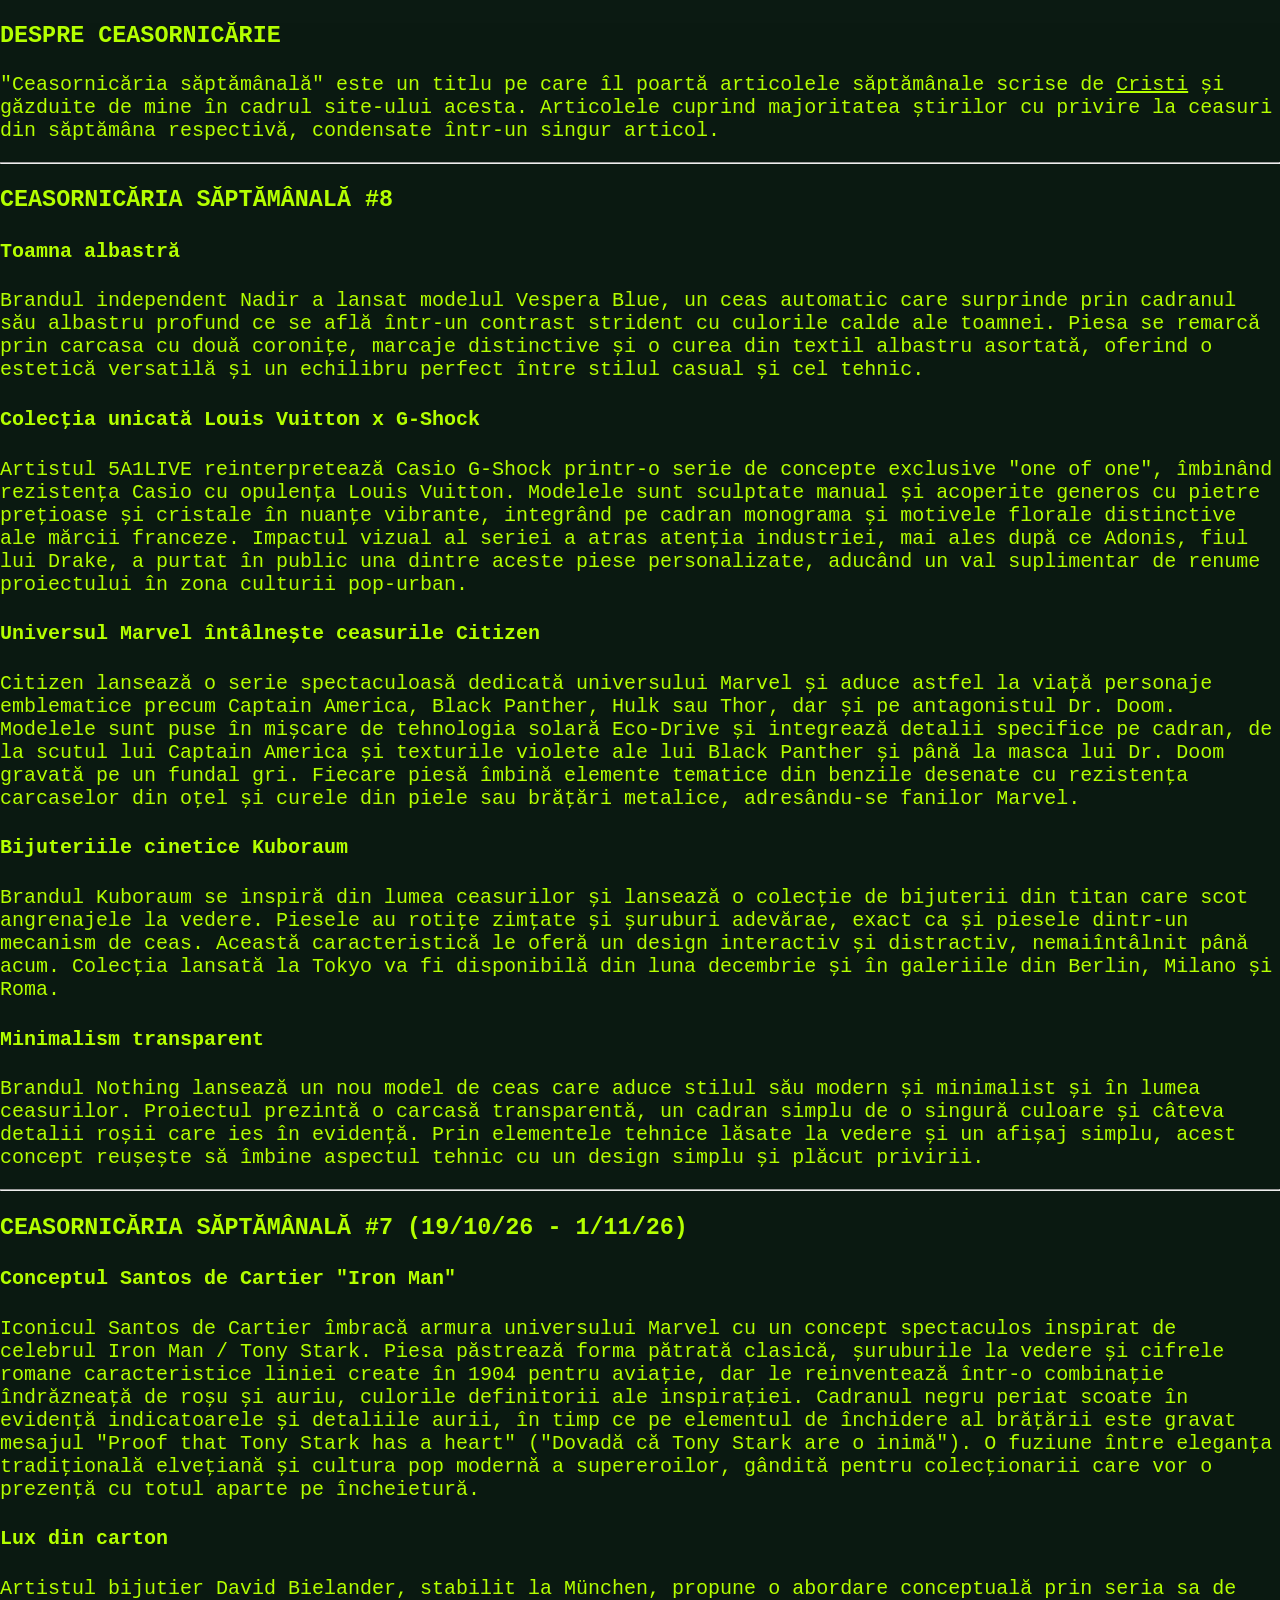
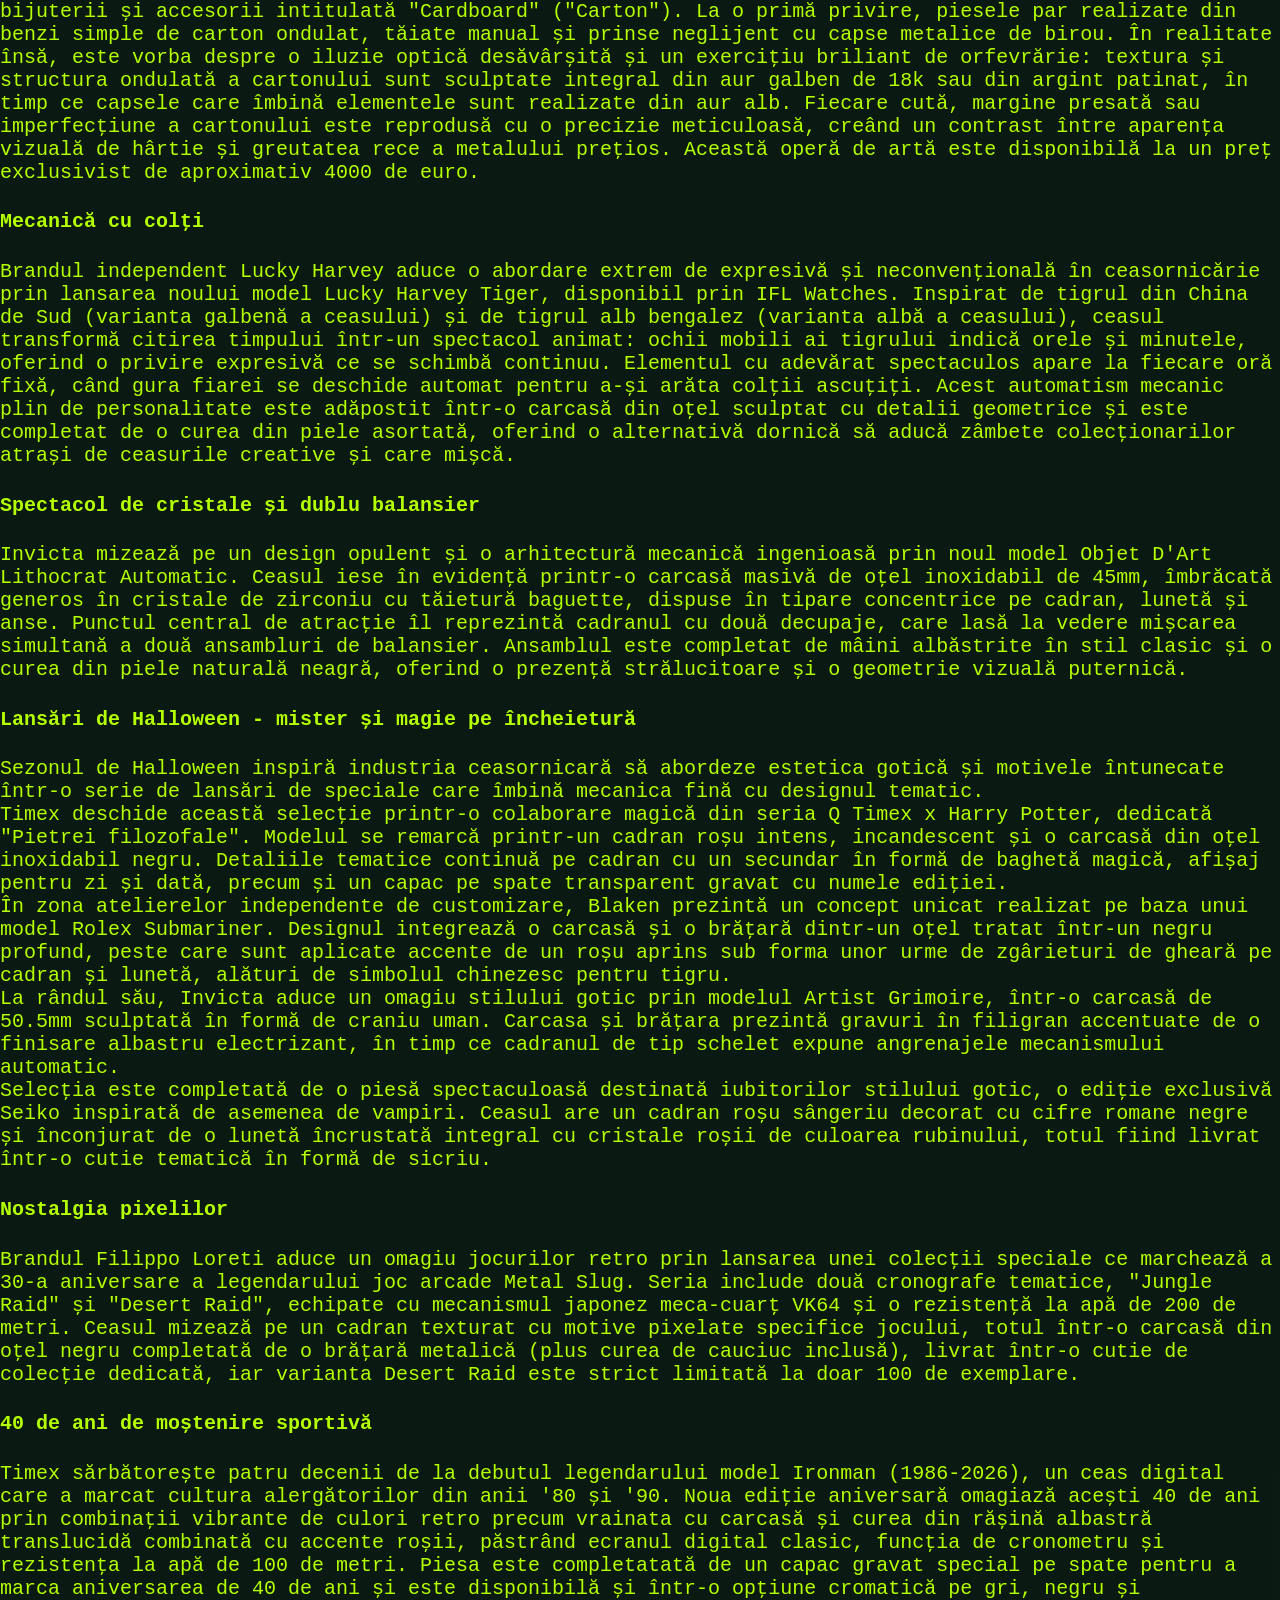
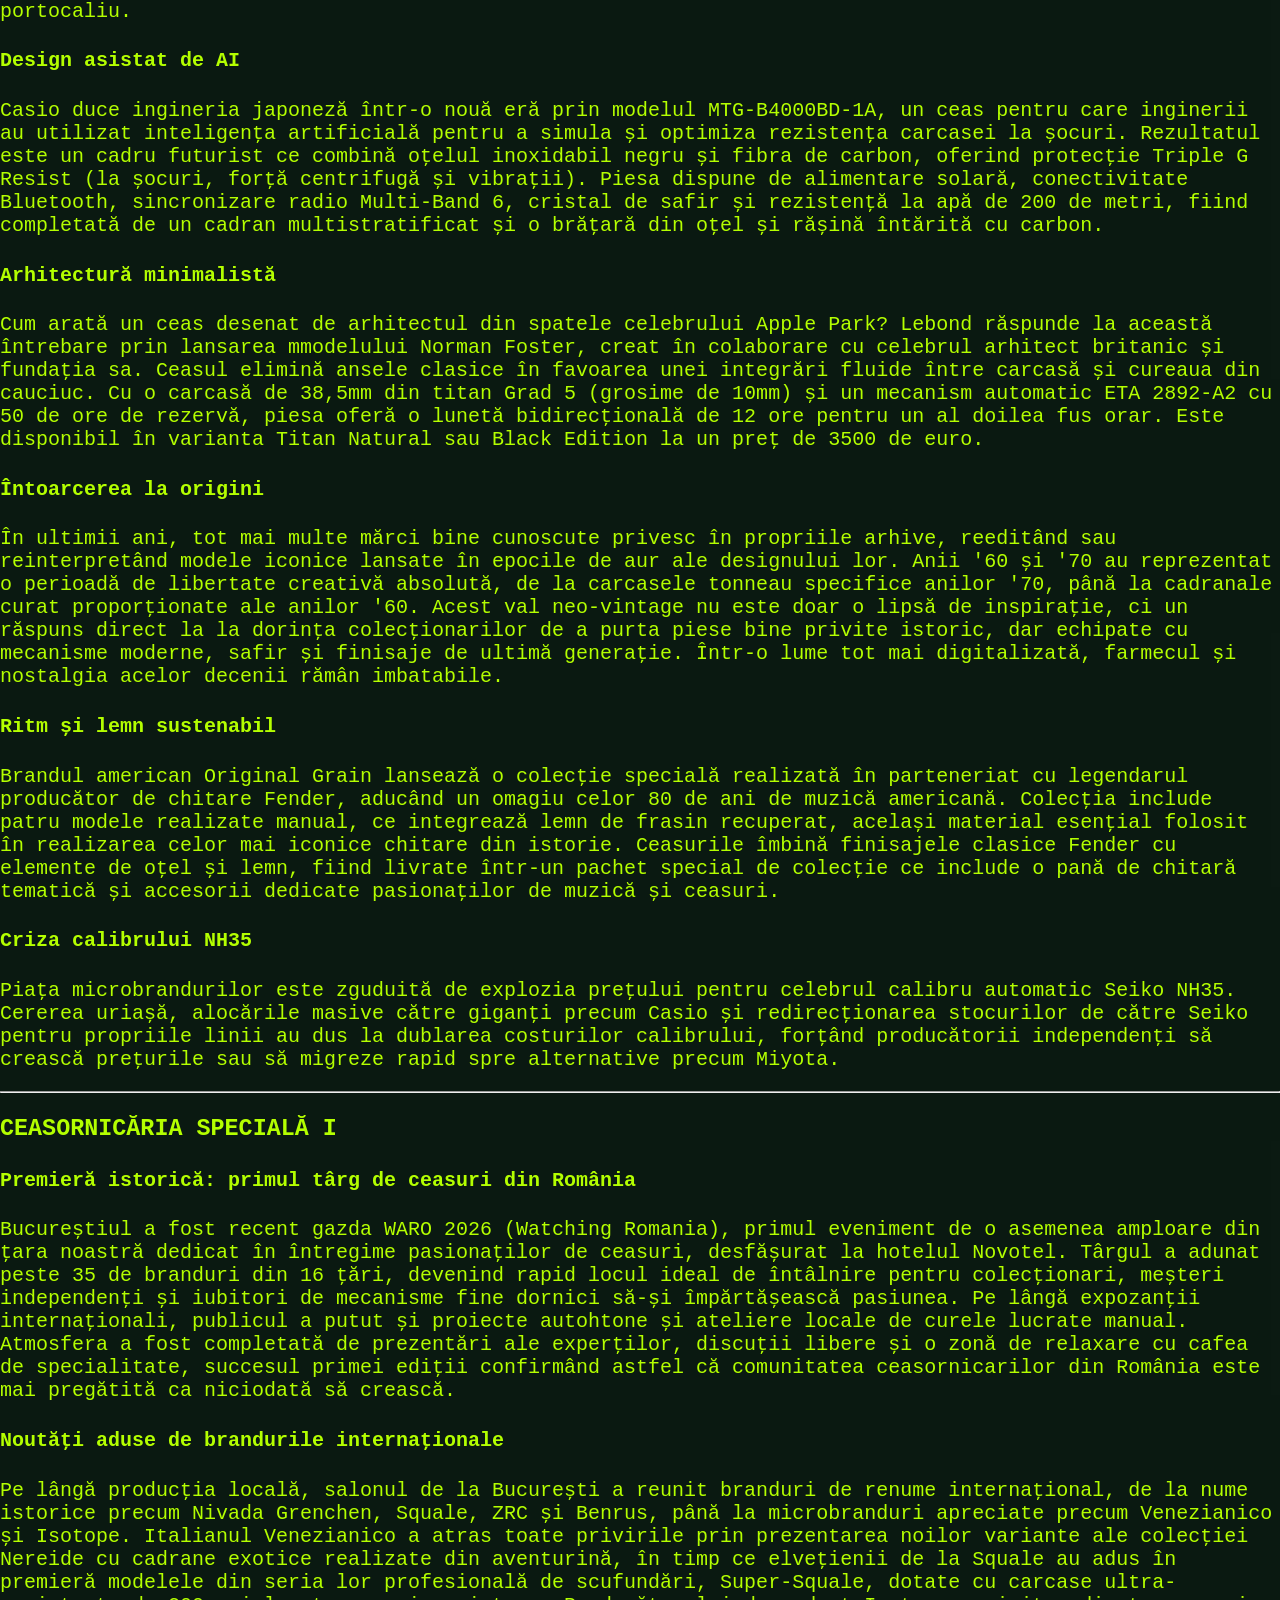
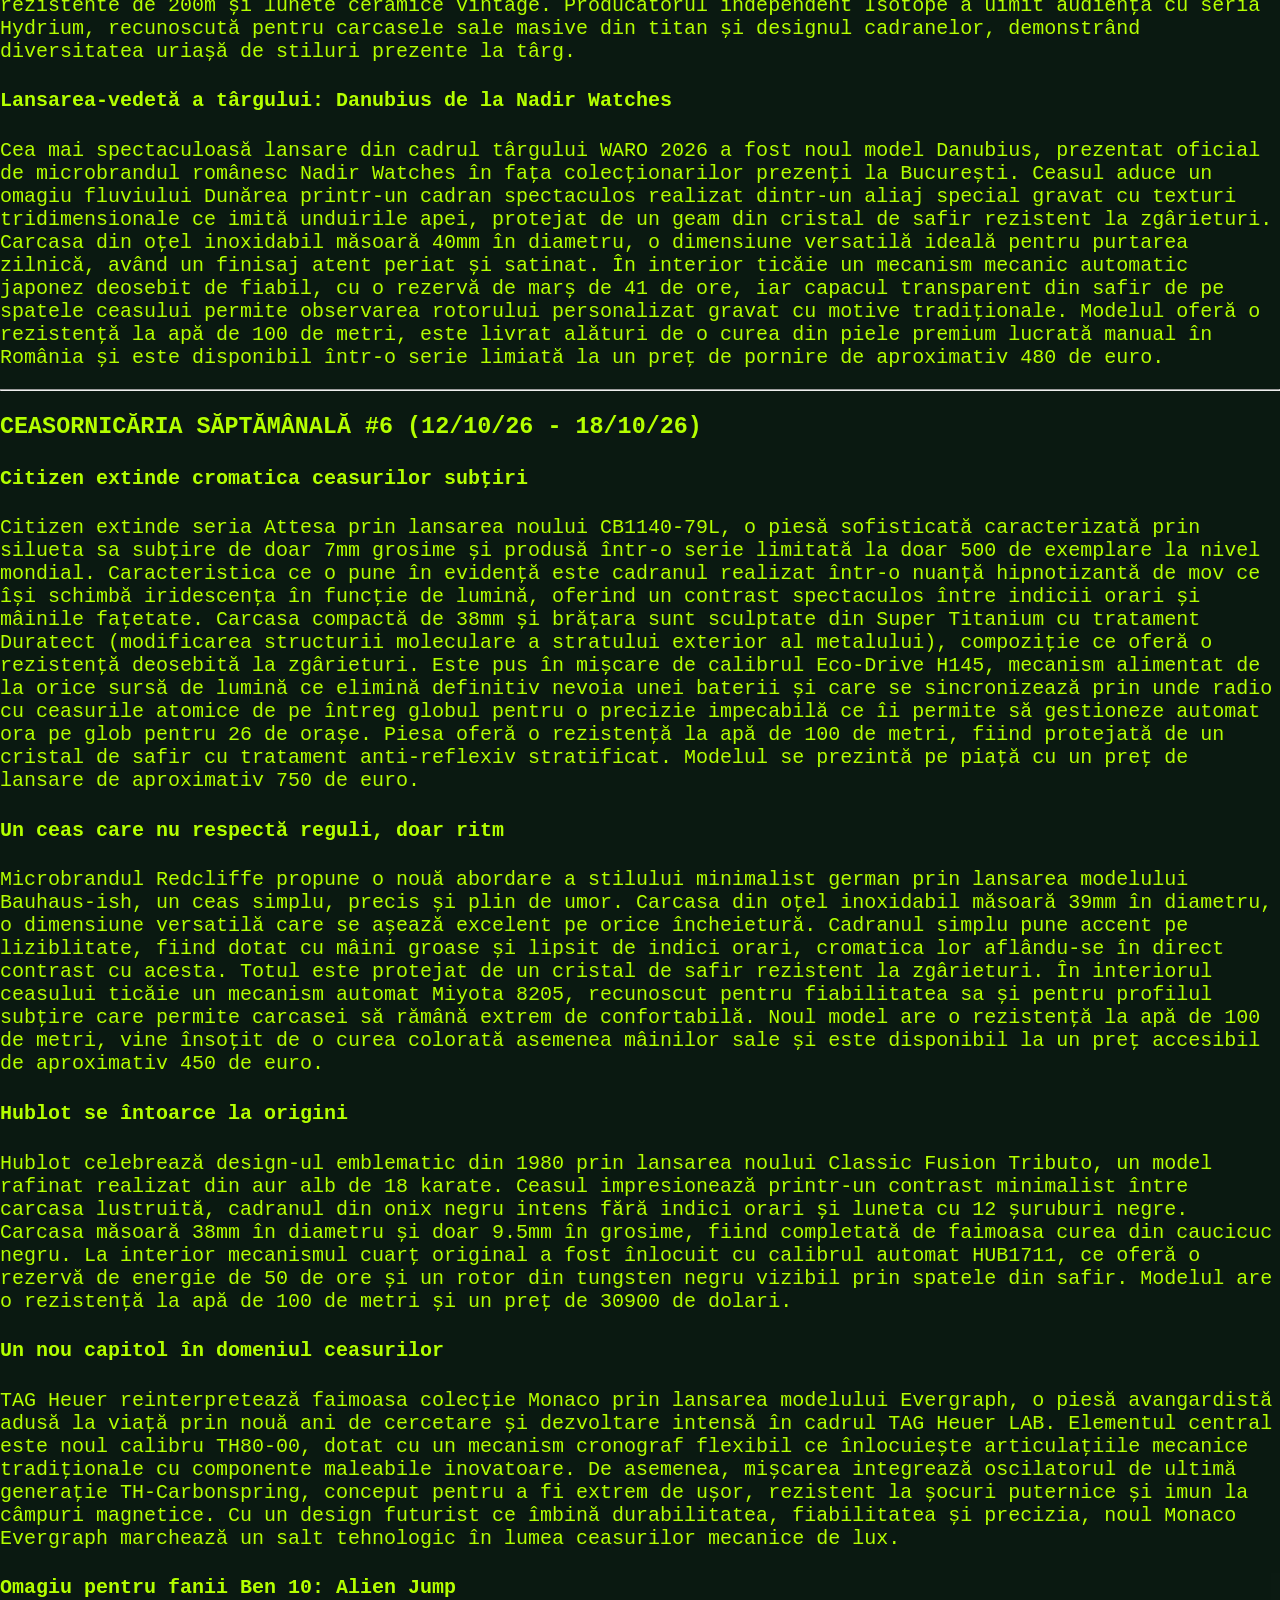
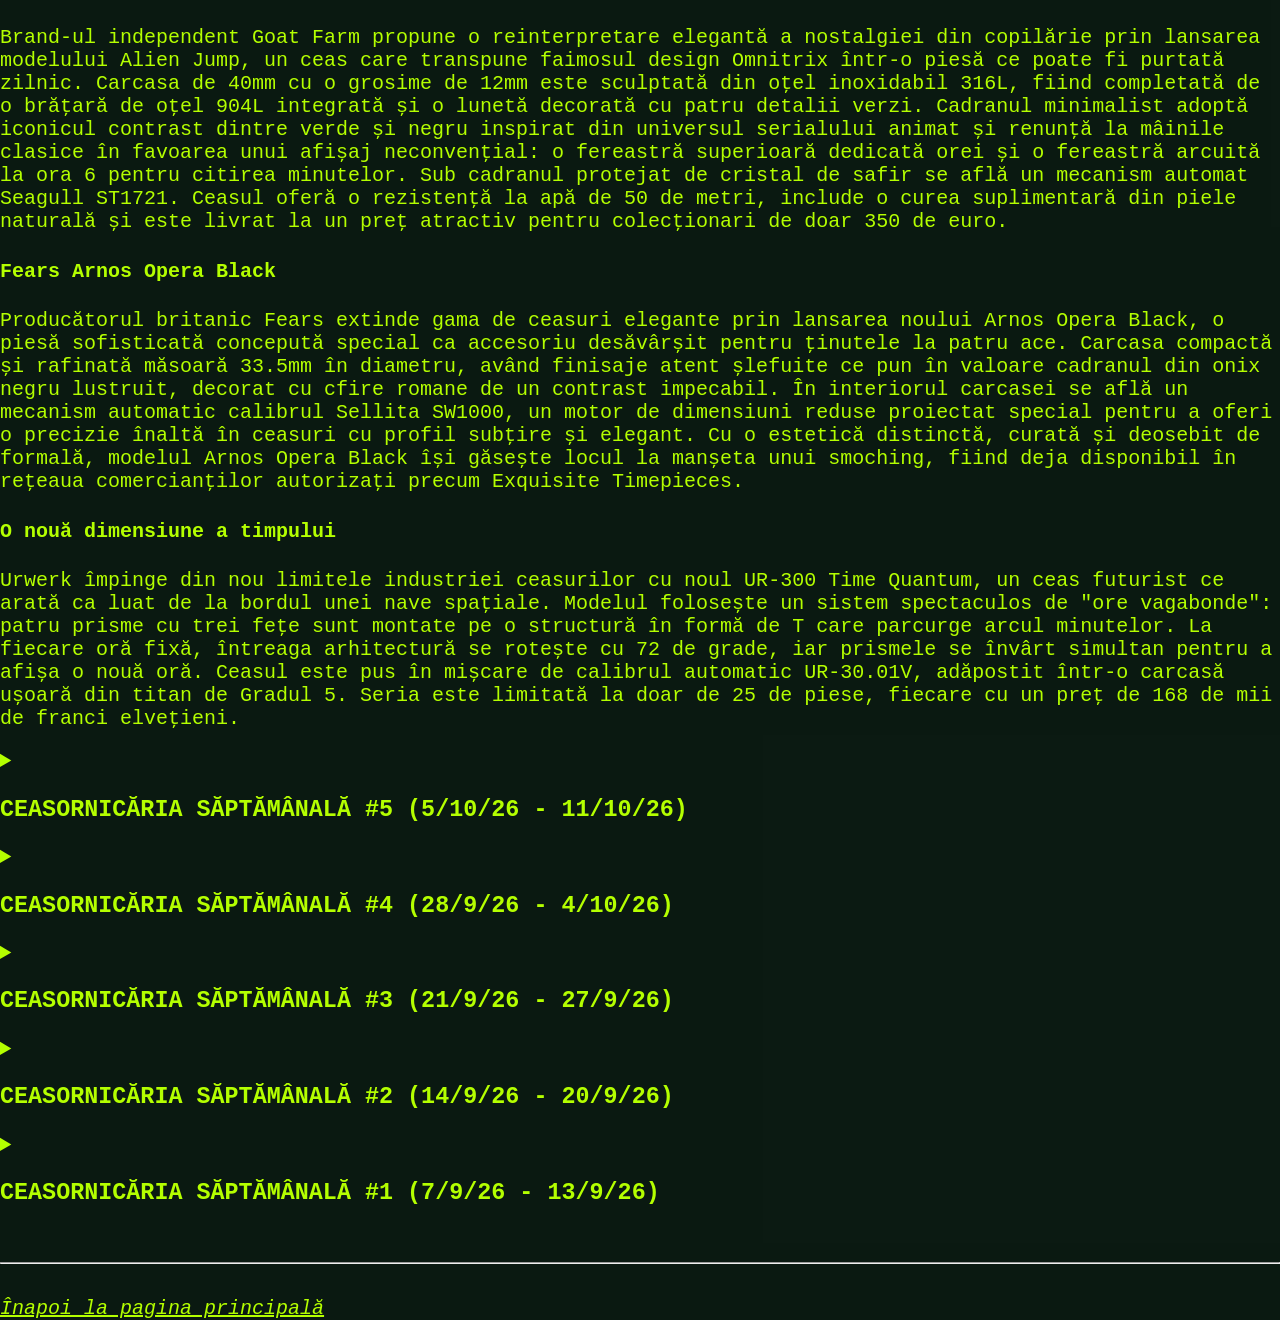
==== ceasornicarie.html @ 5df1ac9b "reorganizat structura în pagină a articolelor mai vechi" ====
<!DOCTYPE html>
<html>
    <head>
        <meta charset="UTF-8">
        <meta name="viewport" content="width=device-width, initial-scale=1.0">
        <link rel="stylesheet" href="stilistica.css">
        <title>Ceasornicăria</title>
    </head>
    <body>
        <canvas id="matrix-canvas" class="matrix-bg"></canvas>
        <main class="content">
        <h3>DESPRE CEASORNICĂRIE</h3>
        <p>
            "Ceasornicăria săptămânală" este un titlu pe care îl poartă articolele
            săptămânale scrise de <a href="https://www.instagram.com/crsxn._/">Cristi</a> 
            și găzduite de mine în cadrul site-ului acesta. Articolele cuprind majoritatea 
            știrilor cu privire la ceasuri din săptămâna respectivă, condensate într-un singur
            articol.
        </p>
        <hr>
        <h3>CEASORNICĂRIA SĂPTĂMÂNALĂ #8</h3>
        <h4>Toamna albastră</h4>
        <p>
            Brandul independent Nadir a lansat modelul Vespera Blue, un ceas automatic care surprinde prin cadranul său albastru profund ce se află într-un contrast strident cu culorile calde ale toamnei. Piesa 
            se remarcă prin carcasa cu două coronițe, marcaje distinctive și o curea din textil albastru asortată, oferind o estetică versatilă și un echilibru perfect între stilul casual și cel tehnic.
        </p>
        <h4>Colecția unicată Louis Vuitton x G-Shock</h4>
        <p>
            Artistul 5A1LIVE reinterpretează Casio G-Shock printr-o serie de concepte exclusive "one of one", îmbinând rezistența Casio cu opulența Louis Vuitton. Modelele sunt sculptate manual și acoperite generos 
            cu pietre prețioase și cristale în nuanțe vibrante, integrând pe cadran monograma și motivele florale distinctive ale mărcii franceze. Impactul vizual al seriei a atras atenția industriei, mai ales după 
            ce Adonis, fiul lui Drake, a purtat în public una dintre aceste piese personalizate, aducând un val suplimentar de renume proiectului în zona culturii pop-urban. 
        </p>
        <h4>Universul Marvel întâlnește ceasurile Citizen</h4>
        <p>
            Citizen lansează o serie spectaculoasă dedicată universului Marvel și aduce astfel la viață personaje emblematice precum Captain America, Black Panther, Hulk sau Thor, dar și pe antagonistul Dr. Doom. 
            Modelele sunt puse în mișcare de tehnologia solară Eco-Drive și integrează detalii specifice pe cadran, de la scutul lui Captain America și texturile violete ale lui Black Panther și până la masca lui 
            Dr. Doom gravată pe un fundal gri. Fiecare piesă îmbină elemente tematice din benzile desenate cu rezistența carcaselor din oțel și curele din piele sau brățări metalice, adresându-se fanilor Marvel.
        </p>
        <h4>Bijuteriile cinetice Kuboraum</h4>
        <p>
            Brandul Kuboraum se inspiră din lumea ceasurilor și lansează o colecție de bijuterii din titan care scot angrenajele la vedere. Piesele au rotițe zimțate și șuruburi adevărae, exact ca și piesele dintr-un 
            mecanism de ceas. Această caracteristică le oferă un design interactiv și distractiv, nemaiîntâlnit până acum. Colecția lansată la Tokyo va fi disponibilă din luna decembrie și în galeriile din Berlin, Milano 
            și Roma.
        </p>
        <h4>Minimalism transparent</h4>
        <p>
            Brandul Nothing lansează un nou model de ceas care aduce stilul său modern și minimalist și în lumea ceasurilor. Proiectul prezintă o carcasă transparentă, un cadran simplu de o singură culoare și câteva detalii 
            roșii care ies în evidență. Prin elementele tehnice lăsate la vedere și un afișaj simplu, acest concept reușește să îmbine aspectul tehnic cu un design simplu și plăcut privirii.
        </p>
        <hr>
        <h3>CEASORNICĂRIA SĂPTĂMÂNALĂ #7 (19/10/26 - 1/11/26)</h3>
        <h4>Conceptul Santos de Cartier "Iron Man"</h4>
        <p>
            Iconicul Santos de Cartier îmbracă armura universului Marvel cu un concept spectaculos inspirat de celebrul Iron Man / Tony Stark. Piesa păstrează forma pătrată clasică, șuruburile la vedere 
            și cifrele romane caracteristice liniei create în 1904 pentru aviație, dar le reinventează într-o combinație îndrăzneață de roșu și auriu, culorile definitorii ale inspirației. Cadranul negru 
            periat scoate în evidență indicatoarele și detaliile aurii, în timp ce pe elementul de închidere al brățării este gravat mesajul "Proof that Tony Stark has a heart" ("Dovadă că Tony Stark are o inimă"). O fuziune între eleganța 
            tradițională elvețiană și cultura pop modernă a supereroilor, gândită pentru colecționarii care vor o prezență cu totul aparte pe încheietură.
        </p>
        <h4>Lux din carton</h4>
        <p>
            Artistul bijutier David Bielander, stabilit la München, propune o abordare conceptuală prin seria sa de bijuterii și accesorii intitulată "Cardboard" ("Carton"). La o primă privire, piesele par realizate 
            din benzi simple de carton ondulat, tăiate manual și prinse neglijent cu capse metalice de birou. În realitate însă, este vorba despre o iluzie optică desăvârșită și un exercițiu briliant de orfevrărie: 
            textura și structura ondulată a cartonului sunt sculptate integral din aur galben de 18k sau din argint patinat, în timp ce capsele care îmbină elementele sunt realizate din aur alb. Fiecare cută, margine 
            presată sau imperfecțiune a cartonului este reprodusă cu o precizie meticuloasă, creând un contrast între aparența vizuală de hârtie și greutatea rece a metalului prețios. Această operă de artă este 
            disponibilă la un preț exclusivist de aproximativ 4000 de euro.
        </p>
        <h4>Mecanică cu colți</h4>
        <p>
            Brandul independent Lucky Harvey aduce o abordare extrem de expresivă și neconvențională în ceasornicărie prin lansarea noului model Lucky Harvey Tiger, disponibil prin IFL Watches. Inspirat de tigrul din China 
            de Sud (varianta galbenă a ceasului) și de tigrul alb bengalez (varianta albă a ceasului), ceasul transformă citirea timpului într-un spectacol animat: ochii mobili ai tigrului indică orele și minutele, oferind o 
            privire expresivă ce se schimbă continuu. Elementul cu adevărat spectaculos apare la fiecare oră fixă, când gura fiarei se deschide automat pentru a-și arăta colții ascuțiți. Acest automatism mecanic plin de 
            personalitate este adăpostit într-o carcasă din oțel sculptat cu detalii geometrice și este completat de o curea din piele asortată, oferind o alternativă dornică să aducă zâmbete colecționarilor atrași de 
            ceasurile creative și care mișcă.
        </p>
        <h4>Spectacol de cristale și dublu balansier</h4>
        <p>
            Invicta mizează pe un design opulent și o arhitectură mecanică ingenioasă prin noul model Objet D'Art Lithocrat Automatic. Ceasul iese în evidență printr-o carcasă masivă de oțel inoxidabil de 45mm, îmbrăcată 
            generos în cristale de zirconiu cu tăietură baguette, dispuse în tipare concentrice pe cadran, lunetă și anse. Punctul central de atracție îl reprezintă cadranul cu două decupaje, care lasă la vedere mișcarea 
            simultană a două ansambluri de balansier. Ansamblul este completat de mâini albăstrite în stil clasic și o curea din piele naturală neagră, oferind o prezență strălucitoare și o geometrie vizuală puternică. 
        </p>
        <h4>Lansări de Halloween - mister și magie pe încheietură</h4>
        <p>
            Sezonul de  Halloween inspiră industria ceasornicară să abordeze estetica gotică și motivele întunecate într-o serie de lansări de speciale care îmbină mecanica fină cu designul tematic. <br> Timex 
            deschide această selecție printr-o colaborare magică din seria Q Timex x Harry Potter, dedicată "Pietrei filozofale". Modelul se remarcă printr-un cadran roșu intens, incandescent și o carcasă din oțel 
            inoxidabil negru. Detaliile tematice continuă pe cadran cu un secundar în formă de baghetă magică, afișaj pentru zi și dată, precum și un capac pe spate transparent gravat cu numele ediției. <br> În zona 
            atelierelor independente de customizare, Blaken prezintă un concept unicat realizat pe baza unui model Rolex Submariner. Designul integrează o carcasă și o brățară dintr-un oțel tratat într-un negru profund, 
            peste care sunt aplicate accente de un roșu aprins sub forma unor urme de zgârieturi de gheară pe cadran și lunetă, alături de simbolul chinezesc pentru tigru. <br> La rândul său, Invicta aduce un omagiu 
            stilului gotic prin modelul Artist Grimoire, într-o carcasă de 50.5mm sculptată în formă de craniu uman. Carcasa și brățara prezintă gravuri în filigran accentuate de o finisare albastru electrizant, în 
            timp ce cadranul de tip schelet expune angrenajele mecanismului automatic. <br> Selecția este completată de o piesă spectaculoasă destinată iubitorilor stilului gotic, o ediție exclusivă Seiko inspirată de 
            asemenea de vampiri. Ceasul are un cadran roșu sângeriu decorat cu cifre romane negre și înconjurat de o lunetă încrustată integral cu cristale roșii de culoarea rubinului, totul fiind livrat într-o cutie 
            tematică în formă de sicriu.
        </p>
        <h4>Nostalgia pixelilor</h4>
        <p>
            Brandul Filippo Loreti aduce un omagiu jocurilor retro prin lansarea unei colecții speciale ce marchează a 30-a aniversare a legendarului joc arcade Metal Slug. Seria include două cronografe tematice, "Jungle 
            Raid" și "Desert Raid", echipate cu mecanismul japonez meca-cuarț VK64 și o rezistență la apă de 200 de metri. Ceasul mizează pe un cadran texturat cu motive pixelate specifice jocului, totul într-o carcasă din 
            oțel negru completată de o brățară metalică (plus curea de cauciuc inclusă), livrat într-o cutie de colecție dedicată, iar varianta Desert Raid este strict limitată la doar 100 de exemplare.
        </p>
        <h4>40 de ani de moștenire sportivă</h4>
        <p>
            Timex sărbătorește patru decenii de la debutul legendarului model Ironman (1986-2026), un ceas digital care a marcat cultura alergătorilor din anii '80 și '90. Noua ediție aniversară omagiază acești 40 de ani prin 
            combinații vibrante de culori retro precum vrainata cu carcasă și curea din rășină albastră translucidă combinată cu accente roșii, păstrând ecranul digital clasic, funcția de cronometru și rezistența la apă de 100 
            de metri. Piesa este completatată de un capac gravat special pe spate pentru a marca aniversarea de 40 de ani și este disponibilă și într-o opțiune cromatică pe gri, negru și portocaliu.
        </p>
        <h4>Design asistat de AI</h4>
        <p>
            Casio duce ingineria japoneză într-o nouă eră prin modelul MTG-B4000BD-1A, un ceas pentru care inginerii au utilizat inteligența artificială pentru a simula și optimiza rezistența carcasei la șocuri. Rezultatul este 
            un cadru futurist ce combină oțelul inoxidabil negru și fibra de carbon, oferind protecție Triple G Resist (la șocuri, forță centrifugă și vibrații). Piesa dispune de alimentare solară, conectivitate Bluetooth, 
            sincronizare radio Multi-Band 6, cristal de safir și rezistență la apă de 200 de metri, fiind completată de un cadran multistratificat și o brățară din oțel și rășină întărită cu carbon.
        </p>
        <h4>Arhitectură minimalistă</h4>
        <p>
            Cum arată un ceas desenat de arhitectul din spatele celebrului Apple Park? Lebond răspunde la această întrebare prin lansarea mmodelului Norman Foster, creat în colaborare cu celebrul arhitect britanic și fundația sa. 
            Ceasul elimină ansele clasice în favoarea unei integrări fluide între carcasă și cureaua din cauciuc. Cu o carcasă de 38,5mm din titan Grad 5 (grosime de 10mm) și un mecanism automatic ETA 2892-A2 cu 50 de ore de 
            rezervă, piesa oferă o lunetă bidirecțională de 12 ore pentru un al doilea fus orar. Este disponibil în varianta Titan Natural sau Black Edition la un preț de 3500 de euro.
        </p>
        <h4>Întoarcerea la origini</h4>
        <p>
            În ultimii ani, tot mai multe mărci bine cunoscute privesc în propriile arhive, reeditând sau reinterpretând modele iconice lansate în epocile de aur ale designului lor. Anii '60 și '70 au reprezentat o perioadă de 
            libertate creativă absolută, de la carcasele tonneau specifice anilor '70, până la cadranale curat proporționate ale anilor '60. Acest val neo-vintage nu este doar o lipsă de inspirație, ci un răspuns direct la 
            la dorința colecționarilor de a purta piese bine privite istoric, dar echipate cu mecanisme moderne, safir și finisaje de ultimă generație. Într-o lume tot mai digitalizată, farmecul și nostalgia acelor decenii 
            rămân imbatabile.
        </p>
        <h4>Ritm și lemn sustenabil</h4>
        <p>
            Brandul american Original Grain lansează o colecție specială realizată în parteneriat cu legendarul producător de chitare Fender, aducând un omagiu celor 80 de ani de muzică americană. Colecția include patru modele 
            realizate manual, ce integrează lemn de frasin recuperat, același material esențial folosit în realizarea celor mai iconice chitare din istorie. Ceasurile îmbină finisajele clasice Fender cu elemente de oțel și lemn, 
            fiind livrate într-un pachet special de colecție ce include o pană de chitară tematică și accesorii dedicate pasionaților de muzică și ceasuri.
        </p>
        <h4>Criza calibrului NH35</h4>
        <p>
            Piața microbrandurilor este zguduită de explozia prețului pentru celebrul calibru automatic Seiko NH35. Cererea uriașă, alocările masive către giganți precum Casio și redirecționarea stocurilor de către Seiko pentru 
            propriile linii au dus la dublarea costurilor calibrului, forțând producătorii independenți să crească prețurile sau să migreze rapid spre alternative precum Miyota.
        </p>
        <hr>
        <h3>CEASORNICĂRIA SPECIALĂ I</h3>
        <h4>Premieră istorică: primul târg de ceasuri din România</h4>
        <p>
            Bucureștiul a fost recent gazda WARO 2026 (Watching Romania), primul eveniment de o asemenea amploare din țara noastră dedicat în întregime pasionaților de ceasuri, desfășurat la 
            hotelul Novotel. Târgul a adunat peste 35 de branduri din 16 țări, devenind rapid locul ideal de întâlnire pentru colecționari, meșteri independenți și iubitori de mecanisme fine 
            dornici să-și împărtășească pasiunea. Pe lângă expozanții internaționali, publicul a putut și proiecte autohtone și ateliere locale de curele lucrate manual. Atmosfera a fost completată 
            de prezentări ale experților, discuții libere și o zonă de relaxare cu cafea de specialitate, succesul primei ediții confirmând astfel că comunitatea ceasornicarilor din România este 
            mai pregătită ca niciodată să crească.
        </p>
        <h4>Noutăți aduse de brandurile internaționale</h4>
        <p>
            Pe lângă producția locală, salonul de la București a reunit branduri de renume internațional, de la nume istorice precum Nivada Grenchen, Squale, ZRC și Benrus, până la microbranduri 
            apreciate precum Venezianico și Isotope. Italianul Venezianico a atras toate privirile prin prezentarea noilor variante ale colecției Nereide cu cadrane exotice realizate din aventurină, 
            în timp ce elvețienii de la Squale au adus în premieră modelele din seria lor profesională de scufundări, Super-Squale, dotate cu carcase ultra-rezistente de 200m și lunete ceramice vintage. 
            Producătorul independent Isotope a uimit audiența cu seria Hydrium, recunoscută pentru carcasele sale masive din titan și designul cadranelor, demonstrând diversitatea uriașă de stiluri 
            prezente la târg.
        </p>
        <h4>Lansarea-vedetă a târgului: Danubius de la Nadir Watches</h4>
        <p>
            Cea mai spectaculoasă lansare din cadrul târgului WARO 2026 a fost noul model Danubius, prezentat oficial de microbrandul românesc Nadir Watches în fața colecționarilor prezenți la București. 
            Ceasul aduce un omagiu fluviului Dunărea printr-un cadran spectaculos realizat dintr-un aliaj special gravat cu texturi tridimensionale ce imită unduirile apei, protejat de un geam din cristal 
            de safir rezistent la zgârieturi. Carcasa din oțel inoxidabil măsoară 40mm în diametru, o dimensiune versatilă ideală pentru purtarea zilnică, având un finisaj atent periat și satinat. În interior 
            ticăie un mecanism mecanic automatic japonez deosebit de fiabil, cu o rezervă de marș de 41 de ore, iar capacul transparent din safir de pe spatele ceasului permite observarea rotorului personalizat 
            gravat cu motive tradiționale. Modelul oferă o rezistență la apă de 100 de metri, este livrat alături de o curea din piele premium lucrată manual în România și este disponibil într-o serie limiată 
            la un preț de pornire de aproximativ 480 de euro.
        </p>
        <hr>
        <h3>CEASORNICĂRIA SĂPTĂMÂNALĂ #6 (12/10/26 - 18/10/26)</h3>
        <h4>Citizen extinde cromatica ceasurilor subțiri</h4>
        <p>
            Citizen extinde seria Attesa prin lansarea noului CB1140-79L, o piesă sofisticată caracterizată prin silueta sa subțire de doar 7mm grosime și produsă 
            într-o serie limitată la doar 500 de exemplare la nivel mondial. Caracteristica ce o pune în evidență este cadranul realizat într-o nuanță hipnotizantă de mov 
            ce își schimbă iridescența în funcție de lumină, oferind un contrast spectaculos între indicii orari și mâinile fațetate. Carcasa compactă de 38mm și brățara 
            sunt sculptate din Super Titanium cu tratament Duratect (modificarea structurii moleculare a stratului exterior al metalului), compoziție ce oferă o rezistență 
            deosebită la zgârieturi. Este pus în mișcare de calibrul Eco-Drive H145, mecanism alimentat de la orice sursă de lumină ce elimină definitiv nevoia unei baterii 
            și care se sincronizează prin unde radio cu ceasurile atomice de pe întreg globul pentru o precizie impecabilă ce îi permite să gestioneze automat ora pe glob pentru 
            26 de orașe. Piesa oferă o rezistență la apă de 100 de metri, fiind protejată de un cristal de safir cu tratament anti-reflexiv stratificat. Modelul se prezintă pe piață 
            cu un preț de lansare de aproximativ 750 de euro.
        </p>
        <h4>Un ceas care nu respectă reguli, doar ritm</h4> 
        <p>
            Microbrandul Redcliffe propune o nouă abordare a stilului minimalist german prin lansarea modelului Bauhaus-ish, un ceas simplu, precis și plin de umor. Carcasa din oțel 
            inoxidabil măsoară 39mm în diametru, o dimensiune versatilă care se așează excelent pe orice încheietură. Cadranul simplu pune accent pe liziblitate, fiind dotat cu mâini groase 
            și lipsit de indici orari, cromatica lor aflându-se în direct contrast cu acesta. Totul este protejat de un cristal de safir rezistent la zgârieturi. În interiorul ceasului 
            ticăie un mecanism automat Miyota 8205, recunoscut pentru fiabilitatea sa și pentru profilul subțire care permite carcasei să rămână extrem de confortabilă. Noul model are o 
            rezistență la apă de 100 de metri, vine însoțit de o curea colorată asemenea mâinilor sale și este disponibil la un preț accesibil de aproximativ 450 de euro.
        </p>
        <h4>Hublot se întoarce la origini</h4>
        <p>
            Hublot celebrează design-ul emblematic din 1980 prin lansarea noului Classic Fusion Tributo, un model rafinat realizat din aur alb de 18 karate. Ceasul impresionează printr-un contrast 
            minimalist între carcasa lustruită, cadranul din onix negru intens fără indici orari și luneta cu 12 șuruburi negre. Carcasa măsoară 38mm în diametru și doar 9.5mm în grosime, fiind completată 
            de faimoasa curea din caucicuc negru. La interior mecanismul cuarț original a fost înlocuit cu calibrul automat HUB1711, ce oferă o rezervă de energie de 50 de ore și un rotor din tungsten negru 
            vizibil prin spatele din safir. Modelul are o rezistență la apă de 100 de metri și un preț de 30900 de dolari.
        </p>
        <h4>Un nou capitol în domeniul ceasurilor</h4>
        <p>
            TAG Heuer reinterpretează faimoasa colecție Monaco prin lansarea modelului Evergraph, o piesă avangardistă adusă la viață prin nouă ani de cercetare și dezvoltare intensă în cadrul TAG Heuer LAB. 
            Elementul central este noul calibru TH80-00, dotat cu un mecanism cronograf flexibil ce înlocuiește articulațiile mecanice tradiționale cu componente maleabile inovatoare. De asemenea, mișcarea 
            integrează oscilatorul de ultimă generație TH-Carbonspring, conceput pentru a fi extrem de ușor, rezistent la șocuri puternice și imun la câmpuri magnetice. Cu un design futurist ce îmbină durabilitatea, 
            fiabilitatea și precizia, noul Monaco Evergraph marchează un salt tehnologic în lumea ceasurilor mecanice de lux.
        </p>
        <h4>Omagiu pentru fanii Ben 10: Alien Jump</h4>
        <p>
            Brand-ul independent Goat Farm propune o reinterpretare elegantă a nostalgiei din copilărie prin lansarea modelului Alien Jump, un ceas care transpune faimosul design Omnitrix într-o piesă ce poate fi 
            purtată zilnic. Carcasa de 40mm cu o grosime de 12mm este sculptată din oțel inoxidabil 316L, fiind completată de o brățară de oțel 904L integrată și o lunetă decorată cu patru detalii verzi. Cadranul 
            minimalist adoptă iconicul contrast dintre verde și negru inspirat din universul serialului animat și renunță la mâinile clasice în favoarea unui afișaj neconvențial: o fereastră superioară dedicată orei 
            și o fereastră arcuită la ora 6 pentru citirea minutelor. Sub cadranul protejat de cristal de safir se află un mecanism automat Seagull ST1721. Ceasul oferă o rezistență la apă de 50 de metri, 
            include o curea suplimentară din piele naturală și este livrat la un preț atractiv pentru colecționari de doar 350 de euro.
        </p>
        <h4>Fears Arnos Opera Black</h4>
        <p>
            Producătorul britanic Fears extinde gama de ceasuri elegante prin lansarea noului Arnos Opera Black, o piesă sofisticată concepută special ca accesoriu desăvârșit pentru ținutele la patru ace. Carcasa compactă 
            și rafinată măsoară 33.5mm în diametru, având finisaje atent șlefuite ce pun în valoare cadranul din onix negru lustruit, decorat cu cfire romane de un contrast impecabil. În interiorul carcasei se află un mecanism 
            automatic calibrul Sellita SW1000, un motor de dimensiuni reduse proiectat special pentru a oferi o precizie înaltă în ceasuri cu profil subțire și elegant. Cu o estetică distinctă, curată și deosebit de formală, 
            modelul Arnos Opera Black își găsește locul la manșeta unui smoching, fiind deja disponibil în rețeaua comercianților autorizați precum Exquisite Timepieces.
        </p>
        <h4>O nouă dimensiune a timpului</h4>
        <p>
            Urwerk împinge din nou limitele industriei ceasurilor cu noul UR-300 Time Quantum, un ceas futurist ce arată ca luat de la bordul unei nave spațiale. Modelul folosește un sistem spectaculos de "ore vagabonde": patru 
            prisme cu trei fețe sunt montate pe o structură în formă de T care parcurge arcul minutelor. La fiecare oră fixă, întreaga arhitectură se rotește cu 72 de grade, iar prismele se învârt simultan pentru a afișa o nouă 
            oră. Ceasul este pus în mișcare de calibrul automatic UR-30.01V, adăpostit într-o carcasă ușoară din titan de Gradul 5. Seria este limitată la doar de 25 de piese, fiecare cu un preț de 168 de mii de franci elvețieni.
        </p>
        <details> <!-- ceasornicăria #5 -->
        <summary><h3>CEASORNICĂRIA SĂPTĂMÂNALĂ #5 (5/10/26 - 11/10/26)</h3></summary>
            <h4>Semicentenarul Citizen</h4>
            <p>
                Citizen marchează 50 de ani de tehnologie solară prin lansarea modelului aniversar Eco-Drive Photon. Piesa aduce un omagiu primului ceas solar 
                din lume lansat de brand în 1976, dar folosește celule fotovoltaice de nouă generație, capabile să genereze energie chiar și dintr-o sursă slabă 
                de lumină artificială. Carcasa de 40,5mm este realizată din Super Titanium ultra-ușor și este disponibilă în două modele: argintiu clasic și 
                auriu-șampanie, iar cadranul prismatic refractă lumina în nuanțe spectaculoase de albastru și violet. Mecanismul garantează o autonomomie incredibilă 
                de până la șase luni în întuneric complet. Modelul este limitat la doar 1976 de exemplare, livrat într-un ambalaj festiv din materiale reciclate, la un 
                preț de aproximativ 2200 de euro.
            </p>
            <h4>Debutul noii mărci chinezești Roaring Calf</h4>
            <p>
                Noul microbrand chinezesc Roaring Calf își face intrarea pe piața ceasurilor cu modelul Formula EX (Fantastic Fex), o piesă avangardistă inspirată din 
                lumea curselor de Formula 1. Ceasul pune accentul pe o carcasă în formă de butoi, impunătoare, realizată din titan de 44x54mm și cu o grosime de 12,8mm 
                ce adăpostește un mecanism scheletizat cu întoarcere manuală calibrul Fcalibre.2943T cu complicație tourbillon. Piesa renunță la liniile clasice în favoarea 
                unui design industrial agresiv, fiind protejat de un cristal de safir tratat anti-reflexie și completată de o curea din fluoro-cauciuc cu închidere de tip velcro. 
                Ceasul este disponibil în finisaje din titan gri și eloxat. Modelul de debut marchează ambiția noii generații de ceasornicari independenți din Asia de a oferi 
                lumii ceasurilor contemporane un stil futurist. 
            </p>
            <h4>Hamilton "Cat Street" și Wren Vessel: direcții noi și neașteptate</h4>
            <p>
                Două branduri cu filosofii diferite surprind comunitatea prin abordări vizuale neconvenționale, părăsind zona de confort. Hamilton își reinterpretează modelul 
                militar prin ediția exclusivă Cat Street Khaki Field Mechanical H89409980, o piesă creată pentru boutique-ul din cartierul Harajuku din Tokyo. Ceasul păstrează 
                carcasa de 38mm din oțel și calibrul cu întoarcere manuală H-50, dar adoptă un cadran gri cu textură ce imită betonul urban, decorat discret cu motive amprentă de 
                pisică și un capac gravat cu un "hipster cat". În paralel, microbrandul britanic Wren își schimbă radical registrul prin modelul Vessel, abandonând estetica vintage 
                pentru o carcasă sculptată arhitectural, cu cadran tridimensional sablat, indici suspendți și punere în mișcare realizată de mecanismul de încredere Sellita SW200-1. 
                Ambele ceasuri demonstrează curajul producătorilor de a experimenta cu elemente din cultura urbană și designul contemporan.
            </p>
            <h4>Omagiu adus adâncurilor polare</h4>
            <p>
                Seiko a extins celebra colecție Prospex prin lansarea unei noi ediții limitate inspirată de expedițiile arctice, un ceas conceput special pentru condiții meteorologice 
                extreme. Noul model vine într-o carcasă masivă de 42mm realizată din titan durificat, tratat special împotriva zgârieturilor și a coroziunii provocate de apa de mare. 
                Elementul central este cadranul cu textură 3D ce imită crăpăturile din blocurile de gheață polară, pe care se remarcă indici orari supradimensionați acoperiți cu un strat 
                generos de LumiBrite pentru vizbilitate impecabilă în adâncuri. În interior ticăie calibrul mecanic automat 8R48, echipat cu o rezervă de energie mecanică de 45 de ore și o 
                rezistență la apă de până la 300 de metri. Producția este strict limitată la 500 de exemplare la nivel mondial, fiecare piesă fiind livrată într-o casetă specială alături de 
                o curea suplimentară fabricată din plastic reciclat din oceane, la un preț de 2800 de euro.
            </p>
            <h4>Misiunea secretă Omega x James Bond</h4>
            <p>
                Colaborarea dintre Omega și franciza 007 a dat naștere la două piese legendare: modelul tactic "No Time To Die" și ediția aniversară "60th Anniversary". Versiunea NTTD, creată 
                în colaborare cu Daniel Craig, mizează pe un aspect militar robust mulțumită carcasei de 42mm și brățării mesh realizate integral din titan de Gradul 2, completate de un cadran 
                maro tropical cu indici Super-LumiNova patinați artificial și marcajul istoric "Broad Arrow" gravat pe cadran. La polul opus, ediția ce aniversează 60 de ani de la primul film 007 
                aduce un omagiu modelului clasic din oțel inoxidabil purtat de Pierce Brosnan în anii '90, având un cadran din aluminiu eloxat albastru cu valuri gravate cu laserul și numărul 60 
                poziționat pe lunetă. Elementul cu adevărat spectaculos al versiunii aniversare se află pe spattele din safir, unde un mecanism prezintă o animație optică moiré acționată mecanic 
                de secundar, reproducând în timp real celebra secvență cinematografică cu țeava de armă și silueta lui James Bond. Ambele ceasuri sunt puse în mișcare de calibrul automat Oomega 8806 
                Master Chronometer, rezistent la câmpuri magnetice extrem de puternice, fiind disponibile la prețuri cuprinse între 9000 și 10300 de euro.
            </p>
        </details>
        <details> <!-- ceasornicăria #4 -->
            <summary><h3>CEASORNICĂRIA SĂPTĂMÂNALĂ #4 (28/9/26 - 4/10/26)</h3></summary>
            <h4>Explozia ceasurilor cu metronom</h4>
            <p>
                Ceasul metronom nu mai este doar un instrument, ci o extensie a corpului. Explozia sa recentă pe piață vine dintr-o nevoie simplă, dar 
                importantă: transformarea ritmului în senzație fizică. Într-o lume în care muzicienii se luptă cu zgomotul asurzitor de pe scenă, iar 
                alergătorii caută cadența perfectă fără a-și bloca auzul cu ecrane sau căști, noul val de dispozitive haptice oferă soluția ideală. Ele 
                funcționează prin înlocuirea tic-tac-ului obișnuit cu motoare de vibrație supradimensionate, care transmit impulsuri percutante direct 
                pe piele. Astfel, tempo-ul nu se mai aude, ci se simte în mod discret direct pe piele. În paralel, ingineria modernă a reinventat ceasul 
                analogic: la o simplă apăsare de buton, mâinile destinate orelor își părăsesc rolul cotidian și încep să penduleze hipnotic pe cadran, 
                combinând farmecul mecanicii clasice cu precizia modernă.
            </p>
            <h4>Ceasurile cu întoarcere manuală sunt din nou la modă</h4>
            <p>
                Ceasurile cu întoarcere manuală trăiesc o adevărată renaștere în era digitală, fiind căutate ca o declarație stilistică, deconectare 
                tehnologică și apreciere pentru inginerie migăloasă. Într-o lume dominată de ecrane care se învechesc în trei ani, un mecanism pur mecanic 
                pe care te poți baza zeci de ani fără nicio baterie a devenit luxul suprem al simplității. Fascinația pentru ceasurile clasice, lipsite de 
                opulență, a atins inclsuiv cel mai înalt nivel spiritual. Papa Francisc a purtat ani la rând un ceas surprizător de simplu, un model Swatch 
                din plastic negru de 60 de euro, vândut ulterior la o licitație caritabilă pentru peste 50000 de euro. De asemenea, Suveranul Pontif a primit 
                în dar și un ceas mecanic unicat realizat de artizanul român Augustin Matei, un model cu cadran din argint gravat cu Sfântul Francisc de Assisi, 
                menit să reflecte aceeași idee de modestie și legătură profundă cu elementele pământești.
            </p>
            <h4>Atomic Heart la încheietură</h4>
            <p>
                Konstantin Chaykin x Atomic Heart este o colaborare spectaculoasă în care arta ceasornicăriei de lux întâlnește universul jocurilor video. Celebrul 
                ceasornicar Konstantin Chaykin a creat o ediție deosebit de limitată de ceasuri din titan inspirată din gemenele balerine, celebrele personaje robotice 
                din jocul Atomic Heart. Inedit este faptul că ceasul a apărut mai întâi ca un obiect digital ascuns în interiorul jocului înainte de a fi transformat 
                într-o piesă reală de colecție produsă în doar 69 de exemplare. Modul în care funcționează este neconvențial deoarece Chaykin a integrat mecanismul direct 
                în silueta robotului. Capul balerinei servește drept un indicator uriaș pentru fazele lunii, fiind acoperit de un cristal de safir gravat cu steaua roșie și 
                împletitura de păr auriu a personajului. Ora și minutul nu sunt arătate de ace clasice, ci de două discuri rotative cu rubine strălucitoare plasate discret în zona 
                pieptului balerinei. Întregul ansamblu este pus în mișcare de un mecanism automat extrem de precis, ascuns într-o carcasă de 40mm, ceasul fiind disponibil în două 
                versiuni cromatice la un preț exclusivist de 20000 de franci elvețieni sau aproximattiv 21500 de euro.
            </p>
            <h4>Casio la prețul ceasurilor de lux</h4>
            <p>
                Noul Casio G-Shock MRG-D5000 Blue Sapphire este cel mai scump model de serie din istoria brandului, având un preț de 80000 de dolari. Carcasa exterioară și luneta 
                sunt sculptate integral din cristal de safir albastru crescut în laborator. Pentru că safirul este casant și crapă dacă este găurit, inginerii au eliminat complet 
                șuruburile. Piesele se îmbină perfect ca un puzzle tridimensional, o tehnică inspirată din tâmplăria tradițională japoneză. Deși este din sticlă, ceasul păstrează 
                bine-cunoscuta rezistență extremă la șocuri și căzături a gamei G-Shock, fiind rezistent și la apă până la 200 de metri. Procesul de asamblare este atât de complex 
                încât doar o singură persoană din fabrica principală din Japonia îl poate realiza, seria fiind astfel limitată la doar 20 de exemplare.
            </p>
            <h4>O piesă ideală pentru iubitorii de cafea</h4>
            <p>
                Primul ceas al microbrand-ului Chronofuns este un cronograf inedit inspirat în întregime de cultura cafelei. Dispune de mini-cană animată mecanic în dreptul orei 9, în 
                care lichidul pare că se agită și scoate aburi pe măsură ce secundarul se mișcă. Este pus în mișcare de calibrul cu întoarcere manuală Seagull ST1901, vizibil prin spatele 
                transparent din safir. Cadranul folosește boabe de cafea de post de indici orari, iar ceasul vine în trei versiuni cromatice: Cappucino, Matcha Latte și Iced Americano. 
                Fiecare variantă este limittată la 101 piese și este livrată într-un ambalaj special care imită un pahar de cafea de tip to-go.
            </p>
        </details>
        <details> <!-- ceasornicăria #3 -->
            <summary><h3>CEASORNICĂRIA SĂPTĂMÂNALĂ #3 (21/9/26 - 27/9/26)</h3></summary>
            <h4>Cel mai accesibil H. Moser</h4>
            <p>
                H. Moser & Cie. tocmai a lansat Streamliner Off-Grid, un ceas hibrid analog-digital revoluționar lansat la 
                prețul inedit de 4900$. Renumit pentru piesele sale de înaltă calitate în valoare de zeci de mii de dolari, brandul 
                elvețian propune acum cea mai accesibilă creație din istoria sa modernă, combinând estetica tradițională cu elemente 
                specifice tehnologiei electronice. Modelul păstrează carcasa de 42,6mm din oțel tratat prin depunere de vapori și este 
                rezistent la o adâncime de 120 de metri. Cadranul prezintă o structură tridimensională nouă: în partea superioară se 
                află un sub-cadran analogic cu celebrul efect gradient fumé, iar în jumătatea inferioară este integrat un ecran digital 
                cu trei linii, așezat peste o structură modernă. Mecanismul din interior este calibrul D10, dezvoltat în parteneriat cu 
                inginerii de la Sequent. Acesta nu se conectează la telefon, ci funcționează complet autonom, gestionând complicații precum 
                calendar perpetuu, faze ale lunii, cronograf rattrapante (cronograf cu secundă dublă care permite măsurarea a doi timpi intermediari) 
                și un dicționar multilingv pentru călătorii, totul cu o autonomie a bateriei de până la 12 luni. Piesa este disponibilă pe site-ul 
                oficial H. Moser & Cie. sub forma a două modele: o carcasă albastră cu curea albă și o carcasă neagră cu cadran roșu. Fiecare 
                variantă este o ediție limitată la 1000 de exemplare, comenzile fiind deschise publicului până pe 5 octombrie 2026.
            </p>
            <h4>PAM01800 și iluminarea sa electromecanică</h4>
            <p>
                Panerai a lansat Submersible Elux LAB-ID (PAM01800), o capodoperă disponibilă la un preț de aproximativ 100000$, care revoluționează 
                industria ceasurilor printr-un sistem unic de iluminare electromecanică, activat exclusiv la cerere. Rezultat al opt ani de cercetare 
                laborioas, acest model ultra-luxos, limitat la doar 150 de exemplare, elimină complet vopseaua luminescentă tradițională ca sursă principală 
                de lumină, înlocuind-o cu un circuit electric generat exclusiv mecanic. Inovația ceasului constă în capacitatea lui de a produce energie 
                electrică fără nicio baterie, folosind exclusiv forța arcurilor mecanice. În interiorul masivei carcase de 49mm din Ti-Ceramitech (material 
                inovator creat printr-un proces avansat de ceramizare a titanului), calibrul automatic P.9010/EL se ascund patru casete de arc dedicate 
                exclusiv luminii. La acționarea butonului protejat de la ora 8, aceste arcuri eliberează energia către un microgenerator de doar 8 x 2.3mm, 
                care se rotește cu o viteză uluitoare de 80 de rotații pe secundă, transformând astfel energia cinetică în curent alternativ de înaltă 
                frecvență. Acest flux electric alimentează instantaneu un aranjament complex de 160 de micro-LED-uri ascunse cu migală sub componentele 
                ceasului. Printre cele mai mari realizări inginerești se numără ghidarea curentului prin piesele mobile: energia este transmisă direct 
                în limbile ceasului prin circuite tridimensionale și către luneta rotativă prin senzori magnetici inteligenți astfel încât să se aprindă 
                doar LED-urile aflate sub indicatorul activ de scufundare. Sistemul oferă o lumină intensă și continuă timp de 30 de minute, nivelul de 
                energie rămasă fiind monitorizat în timp real printr-un indicator liniar spectaculos de pe cadran. Această tehnologie, inspirată de 
                panourile electroluminescente Elux create de Panerai în 1966 pentru marina militară, transformă modelul PAM01800 într-un instrument de 
                scufundări unic în lume, capabil să străpungă întunericul adâncimilor prin inginerie și ingeniozitate pură.
            </p>
            <h4>Eleganță accesibilă</h4>
            <p>
                În polul opus al exclusivității extreme reprezentate de Panerai, Timex a extins gama Waterbury Heritage prin lansarea a două noi ceasuri 
                automate elegante, concepute special pentru a oferi un aspect de lux la un preț deosebit de exclusiv situat între 430 și 450 de euro. Noua 
                colecție elimină complicațiile inutile și pune accent pe minimalismul tradițional și rafinamentul clasic al ceasurilor. Ceasurile vin într-o 
                carcasă din oțel inoxidabil ce măsoară 39mm în diametru, o dimensiune ideală pentru purtarea zilnică ce se așează impecabil pe orice încheietură. 
                Cadranul simplu adăpostește o fereastră subtilă pentru afișarea zilei și a datei poziționată la ora trei, fiind completat de mâini fațetate și 
                indici orari acoperiți cu material luminescent pentru o lizibilitate excelentă în întuneric. Sub design-ul acesta ticăie un mecanism japonez fiabil, 
                oferind pasionaților bucuria unui ceas mecanic veritabil fără costurile prohibitive ale mărcilor elvețiene. Modelele sunt deja disponibile pentru 
                achiziție însoțite de o brățară elegantă din oțel sau de o curea din piele premium.
            </p>
        </details>
        <details> <!-- ceasornicăria #2 -->
            <summary><h3>CEASORNICĂRIA SĂPTĂMÂNALĂ #2 (14/9/26 - 20/9/26)</h3></summary>
            <h4>Ceasurile vintage din aur ajung la topit</h4>
            <p>
                În cadrul comunității pasionate de ceasurile mecanice tradiționale și pe forumurile de specialitate
                aferente este actualmente foarte vehiculată discuția despre un fenomen alarmant: din cauza prețului 
                record al aurului din perioada actuală, tot mai mulți comercianți din piețele de mâna a doua cumpără  
                ceasuri vintage din perioada 1950-1970, de obicei mărci mai puțin cunoscute dar chiar și modele Omega 
                sau Longines comune câteodată, pentru a le topi carcasele de aur și ulterior ca să le vândă ca metal 
                prețios, în detrimentul valorii lor istorice sau culturale. Acest obicei a luat ființă deoarece valoarea 
                aurului brut regăsit în aceste ceasuri depășește valoarea de colecție a ceasului. Comunitatea încearcă 
                să creeze registre digitale, cu speranța de a salva aceste piese de la topitorie.
            </p>
            <h4>Centenarul Tudor</h4>
            <p>
                Brand-ul Tudor aniversează 100 de ani de activitate prin aminitirea și reinterpretarea unor modele iconice 
                din colecția sa istorică, precum colecția Monarch, un model sport-luxury cu brățară integrată, inspirat din 
                design-ul original din anii 1990 sau alte colecții/modele deosebite cu cadrane texturate.
                Noul model își datorează funcția mecanismului produs autonom, calibrul MT5662-2U, care de asemenea posedă o 
                dublă certificare. Acesta prezintă o rezervă de energie ce îl ține în mișcare până la 65 de ore fără intervenție 
                manuală și o rezistență ridicată la câmpuri magnetice puternice. Modelul aniversar este disponibil la un preț de 
                aproximativ 5400€.
            </p>
            <h4>Hublot și Jeff Koons lansează un ceas inspirat din celebra sculptură "Balloon Dog"</h4>
            <p>
                Casa elvețiană Hublot a dezvăluit la New York o colaborare revoluționară cu cel mai bine cotat artist în viață, 
                Jeff Koons. Rezultatul acestei colaborări este noul ceas Hublot Classic Fusion Balloon Dog, un model extra-exclusivist 
                (600 de exemplare) care transformă estetica celebrei sale sculpturi în formă de câine din balon într-o operă de artă 
                ce poate fi purtată. Spre deosebire de alte colaborări similare, Hublot a reconstruit complet structura ceasului de 42mm: 
                carcasa, luneta și cadranul au suprafețe "umflate", imitând perfect aerul dintr-un balon. Detaliile sunt și ele excepționale: 
                coroana are forma unei valve de umflare, mâna secundarului are ca și contrapondere un mini-Balloon Dog și la ora 10:30 iese în relief 
                "coada" balonului. Ceasul este echipat cu mecanismul automat HUB1710, are o rezistență la apă de 50 de metri și este disponibil în 
                trei versiuni de culori saturate (oțel șlefuit-oglindă, aluminiu eloxat roșu sau albastru), având un preț de aproximativ 24600€.
            </p>
            <h4>Fossil seria LE125</h4>
            <p>
                Fossil a lansat o colecție exclusivă de trei ceasuri cronograf de 44mm, inspirată de universul jocului Minecraft. Fiecare model din 
                această serie limitată transpune vizual elemente și detalii emblematice din cele mai cunoscute lumi ale francizei. Modelul LE1251 (The Nether) 
                prezintă un cadran portocaliu precum lava și detalii fosforescente inspirate de "torțe suflet". LE1252 (The End) mizează pe o estetică 
                întunecată cu accente mov în încercarea de a omagia dragonul și Enderman-ul, amândouă creaturi specifice dimensiunii. Ultimul ceas din 
                colecție, LE1253 (Dungeons II) este dedicat jocului dungeon-crawler Minecraft Dungeons II și prezintă un degradeu misterios albastru. Toate 
                cele trei ceasuri sunt dotate cu mecanisme cuarț rezistente, vin în pachete tematice de colecție și au un preț accesibil de aproximativ 240€.
            </p>
        </details>
        <details> <!-- ceasornicăria #1 -->
            <summary><h3>CEASORNICĂRIA SĂPTĂMÂNALĂ #1 (7/9/26 - 13/9/26)</h3></summary>
            <h4>Casio G-Shock revine la rădăcinile sale; revoluția ceasurilor analogice</h4>
            <p>
                Dacă ești fan G-Shock, probabil ai observat că brandul a făcut o schimbare radicală. 
                Cunoscut pentru ceasurile sale digitale, se simte un salt foarte mare văzând această 
                intrare înapoi în lumea ceasurilor analogice, în care și-a făcut prima apariție în 2005
                când a lansat modelul GIEZ GS-1000J. Cu toate acestea, G-Shock e un brand care a înțeles
                ce înseamnă eleganța și a luat în seamă noile aspirații ale fanilor înspre stilul "vintage"
                care a explodat atât în noua eră a ceasurilor, cât și în lumea fashion-ului contemporan. De 
                aceea au lansat și sunt pe cale să lanseze ceasuri mecanice ce vor arăta la fel de bine pe sub 
                manșeta unei cămăși, pe cât rezistă în cadrul unui traseu montan.
            </p>
            <h4>Ușa domeiului analogic pentru seria G-Shock</h4>
            <p>
                GST-W1000 a fost, pentru majoritatea oamenilor, "poarta de intrare" către modelele G-Shock premium: 
                un ceas greu, cu ace, care impune respect și care a dovedit că un G-Shock poate fi la fel de de elegant
                ca un ceas mecanic scump, dar fără grija de a-l strica în situația în care acesta se lovește de tocul ușii.
            </p> 
            <h4>Noua eră: "Casionaut" și seria GAC/GMC-2500</h4>
            <p>
                Seria GAC-2500 și GMC-2500, lansată abia acum câteva zile, a primit rapid porecla de "Casionaut" datorită formei
                care amintește de iconicul nautilus. Design-ul păstrează aceeași ramă octogonală clasică întâlnită la modelele 
                anterioare dar adaugă și un element de lux. Ele au apărut în trei vaiante, căutând să fie potrivite pentru 
                bugete de dimensiuni diferite: varianta ușoară, alcătuită din rășină (GAC-2500) și versiunile metalice, premium (GMC-2500 și 2500D).
                Deși arată ca un ceas de lux, la interior rămân la fel capabile ca modelele antecedente. Au tot ce au nevoie: cronometru, funcție de sleep pentru acele 
                indicatoare pentru a economisi bateria ce se consumă mai repede decât de obicei, aceasta deoarece mâinile sunt desprinse 
                complet de mecanism, fiind acționate magnetic și conferind astfel o rezistență sporită la șocuri în comparație 
                cu ceasurile analogice obișnuite. G-Shock a înțeles că oamenii vor ceasuri care să arate bine și să fie practice, așadar a început 
                să lanseze mai multe modele analogice.
            </p>
            <h4>Geneva Watch Days 2026</h4>
            <p>
                Geneva Watch Days 2026 a fost un eveniment important pentru pasionații de ceasuri, cu peste 70 de brand-uri care au 
                prezentat noutăți. A fost o combinație între ceasuri clasice, elegante și modele cu tehnologie modernă. Au putut fi observate 
                mai multe ediții limitate și ceasuri cu funcții speciale, iar sustenabilitatea și tehnologia smart au fost în centrul 
                atenției. Industria ceasurilor a demonstrat evident că granița dintre ceasurile sport și cele elegante devine tot mai 
                fină. Clienții doresc versatilitate, iar G-Shock a înțeles perfect acest joc: de ce să ai două ceasuri când poți avea 
                unul singur care le poate face pe toate?
            </p>
        </details>
        <br>
        <hr>
        <br>
        <a href="index.html"><i>Înapoi la pagina principală</i></a>
        </main>
        <script src="ploaie-matrix.js"> //cod furnizat de Claude Sonnet 5 - high
        </script>
    </body>
</html>
---- stilistica.css ----
.matrix-bg {
    position: fixed;
    top: 0;
    left: 0;
    width: 100%;
    height: 100%;
    z-index: -2;
    display: block;
}

.content {
	font-family: 'Courier New', monospace;
    font-size: clamp(15px, 1.1rem + 0.3vw, 20px); /* lizibil pe telefon, nu imens pe calculator */
    color: #b4ff00;
    position: relative;
    max-width: 100vw;
    width: 100%;
    box-sizing: border-box;
    overflow-wrap: break-word;
    word-break: break-word;
}
.content::before {
    content: "";
    position: absolute;
    top: 0;
    bottom: 0;
    width: 100vw;
    background-color: rgba(11, 26, 18, 0.4); /* semi-transparent prin alpha */
    z-index: -1;
}
body {
    background-color: #0b1a12; /* fundal afișat înainte de ploaie */
    margin: 0;
}
a:link {
    color: #b4ff00; /* link nevizitat */
}
a:visited {
    color: #b4ff00; /* link vizitat */
}
table {
    border-collapse: collapse;
}
table, th, td {
    border: 1px none #b4ff00;
    background-color: transparent;
}
th, td {
    padding: 6px 6px; /* sus-jos și stânga-dreapta */
}
#recent-commits .commit-message {
    display: block;
    margin-bottom:8px;
}
.commit-item {
    padding: 12px 0;
}
hr {
    width: 100vw;
    max-width: 100vw;
    box-sizing: border-box;
}
li {
    padding-top: 0.25rem;
    padding-bottom: 0.25rem;
}
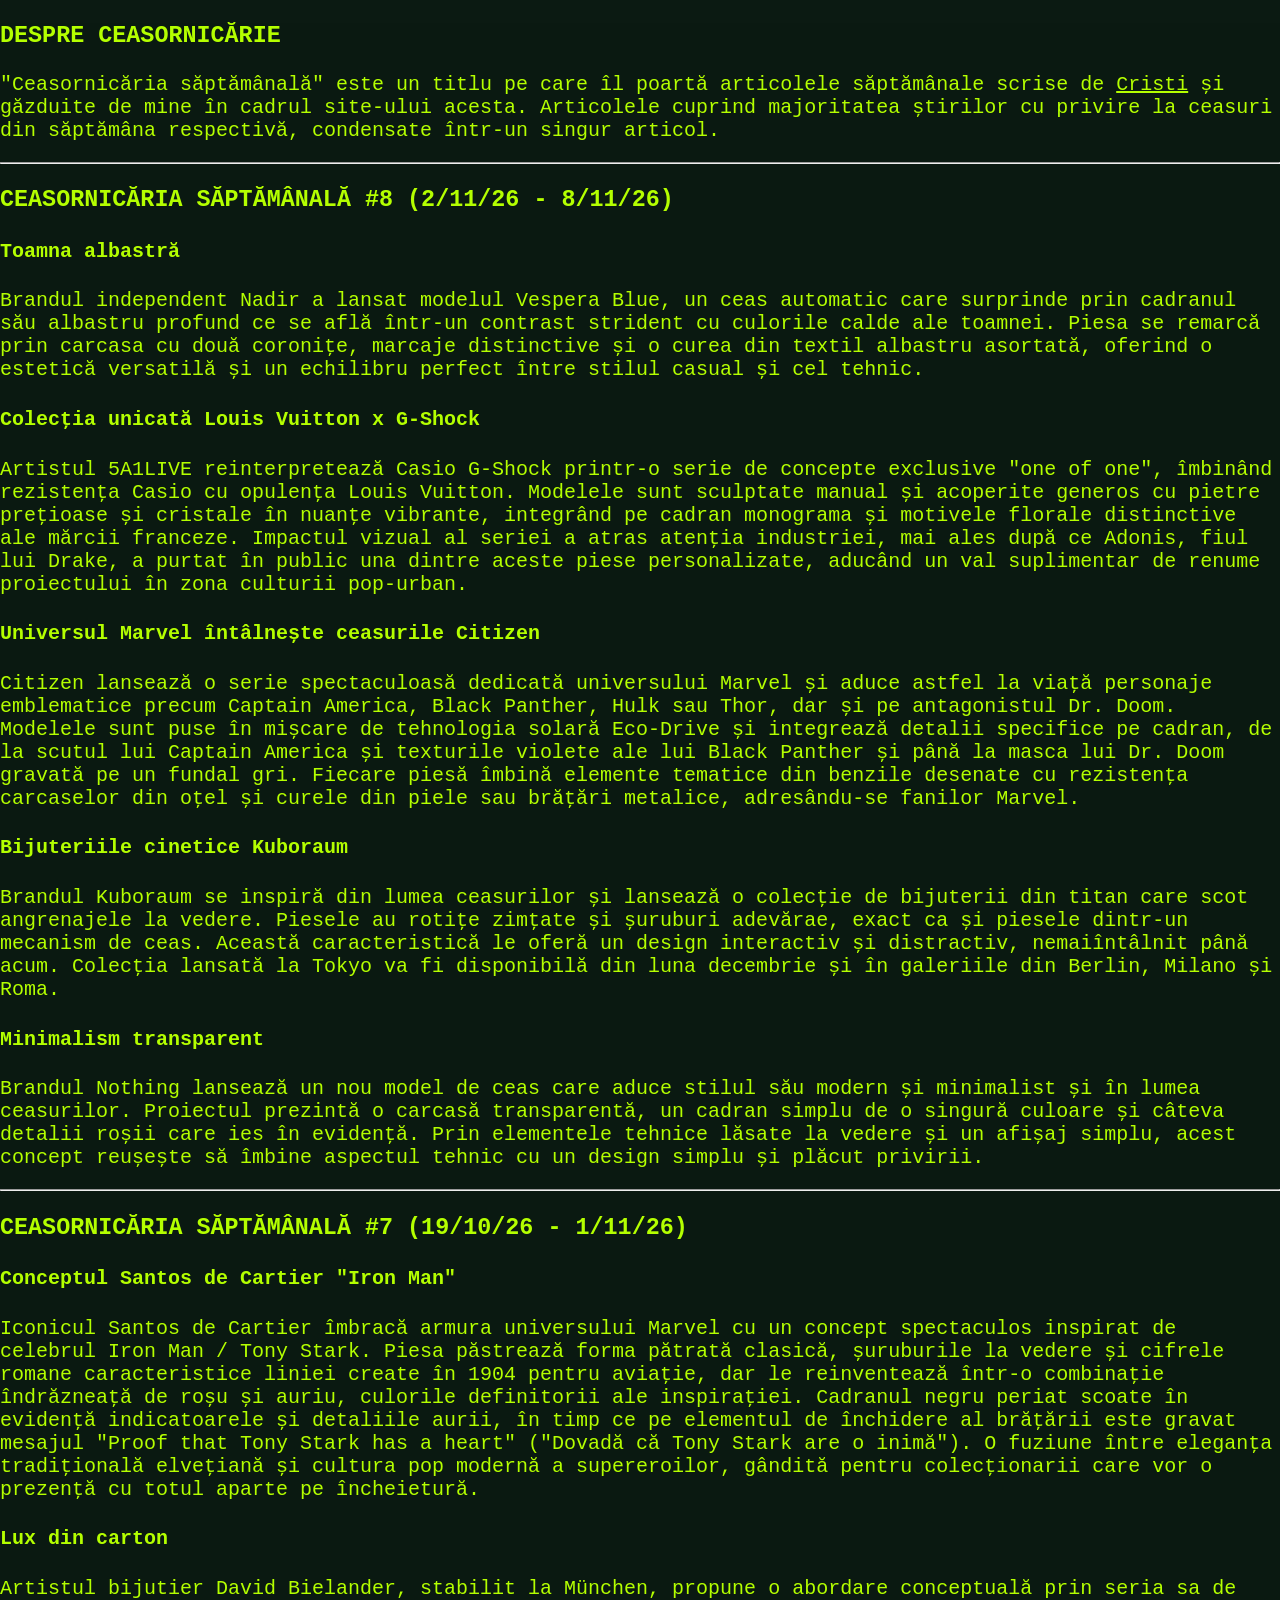
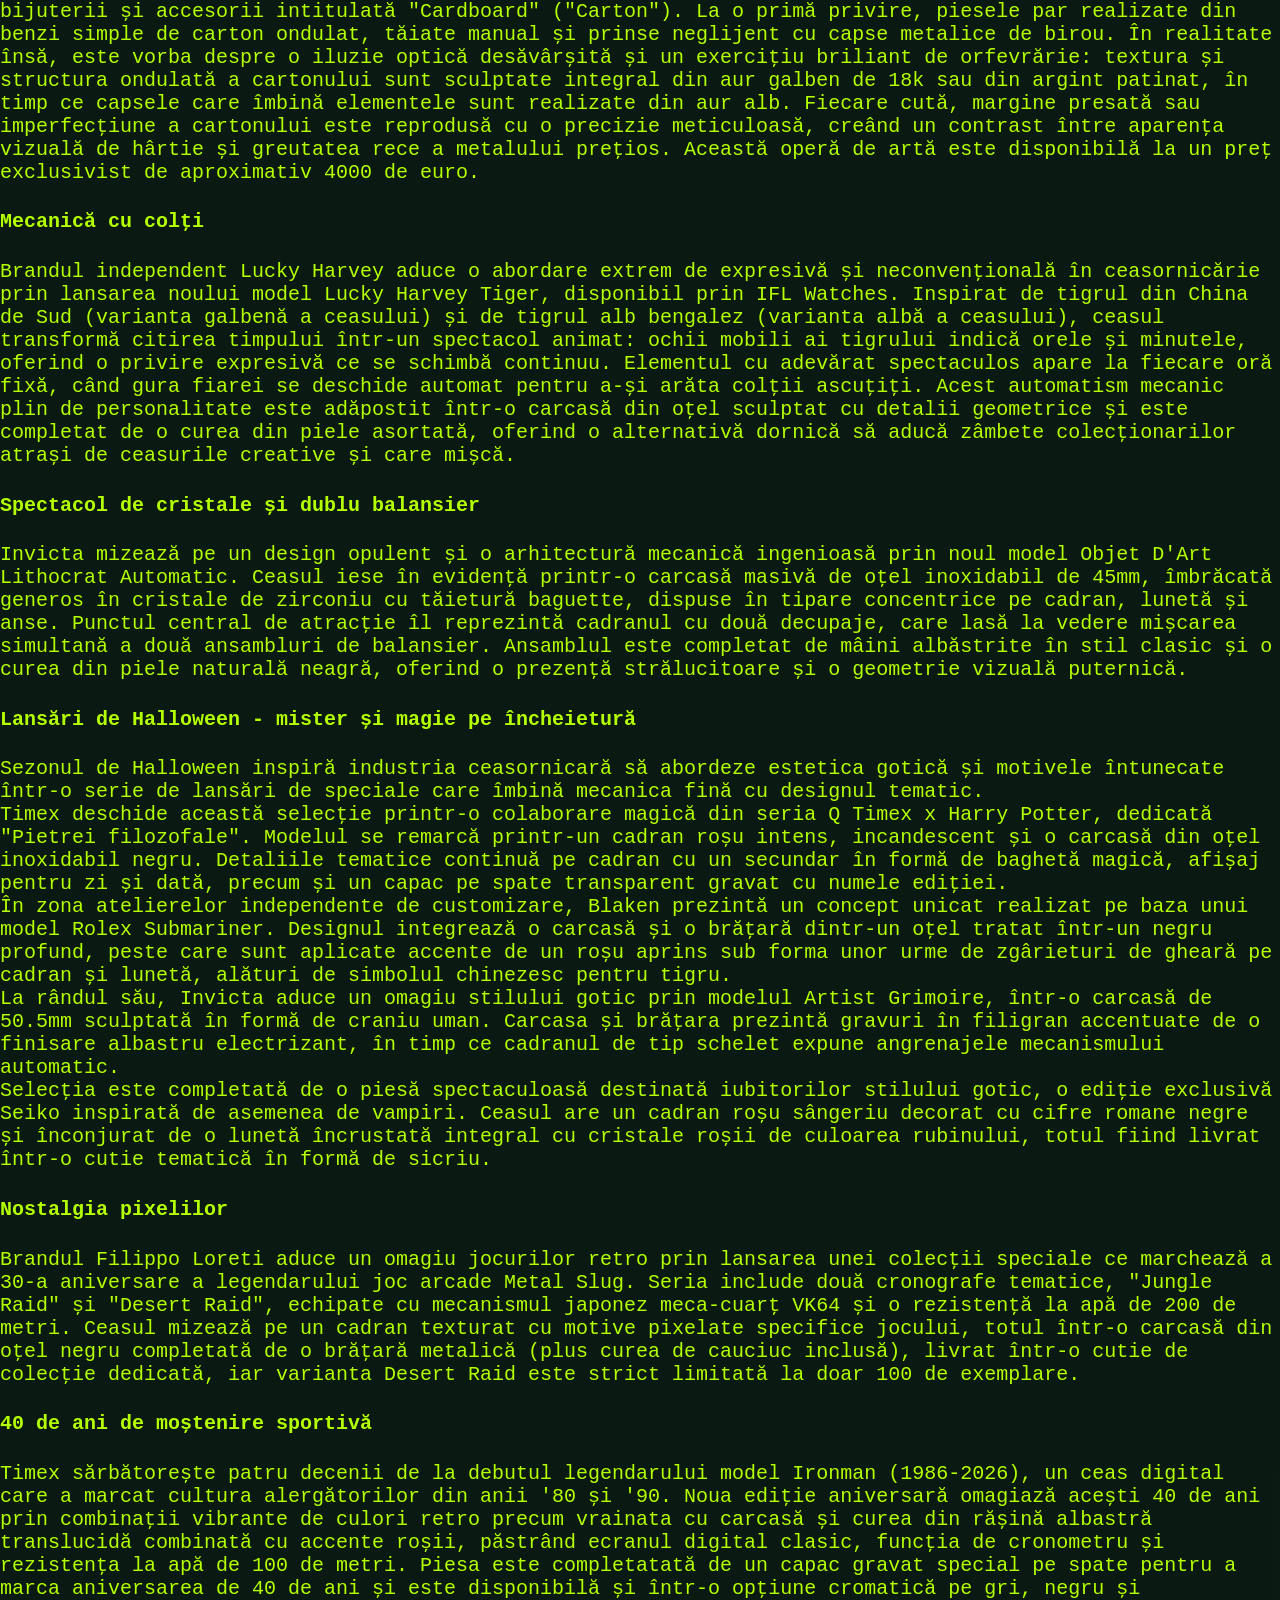
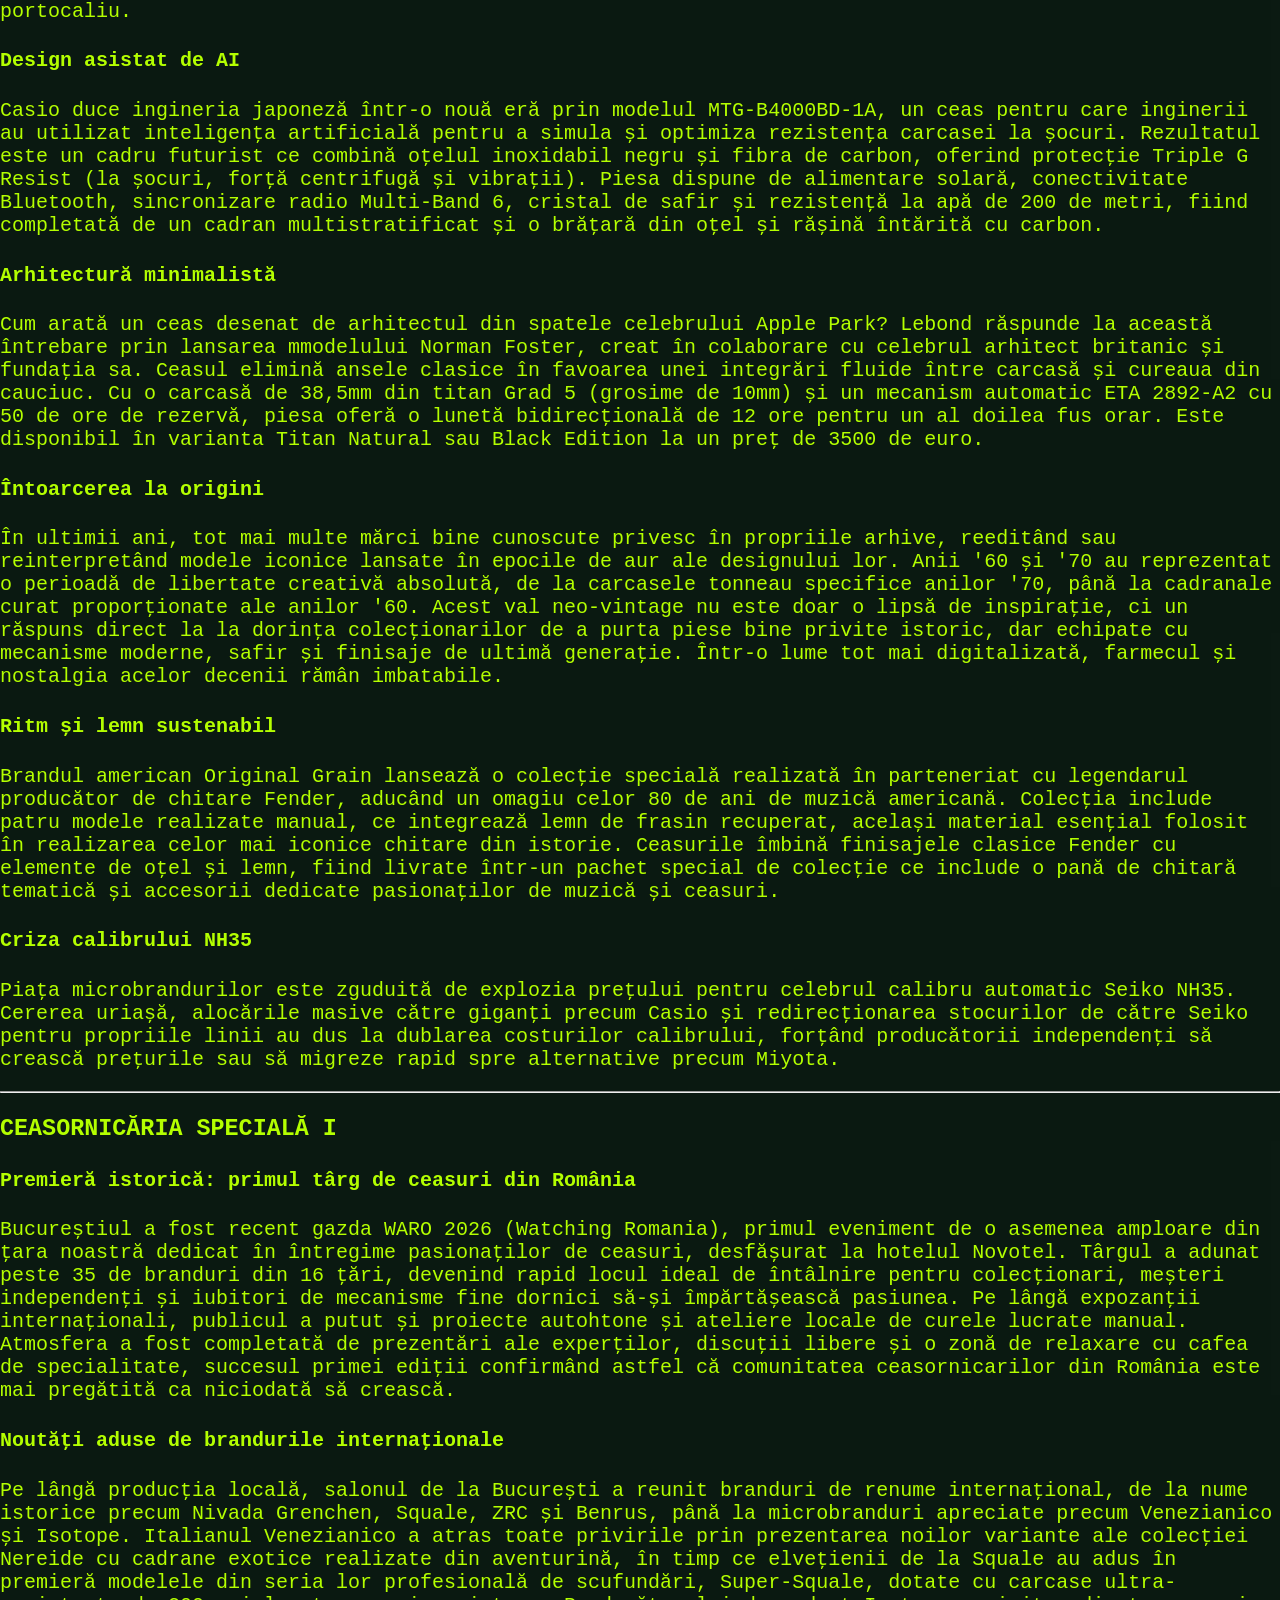
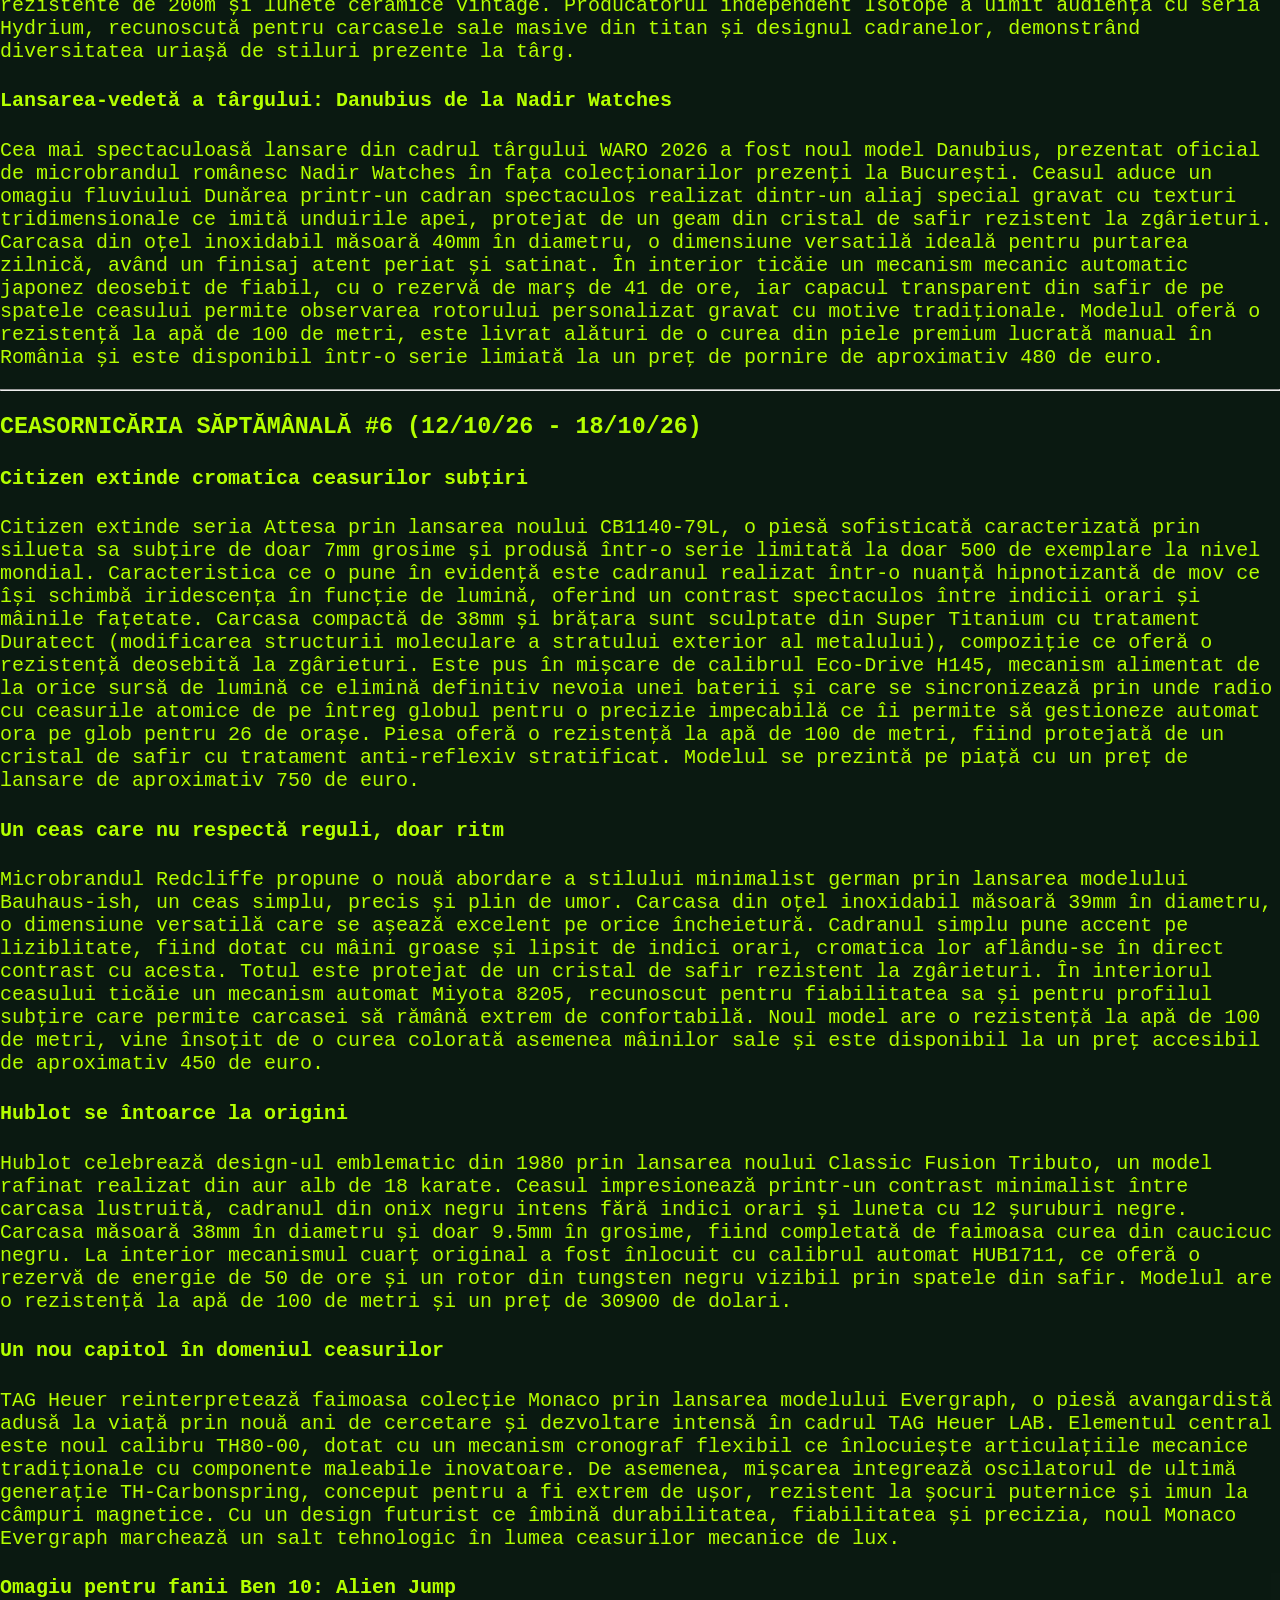
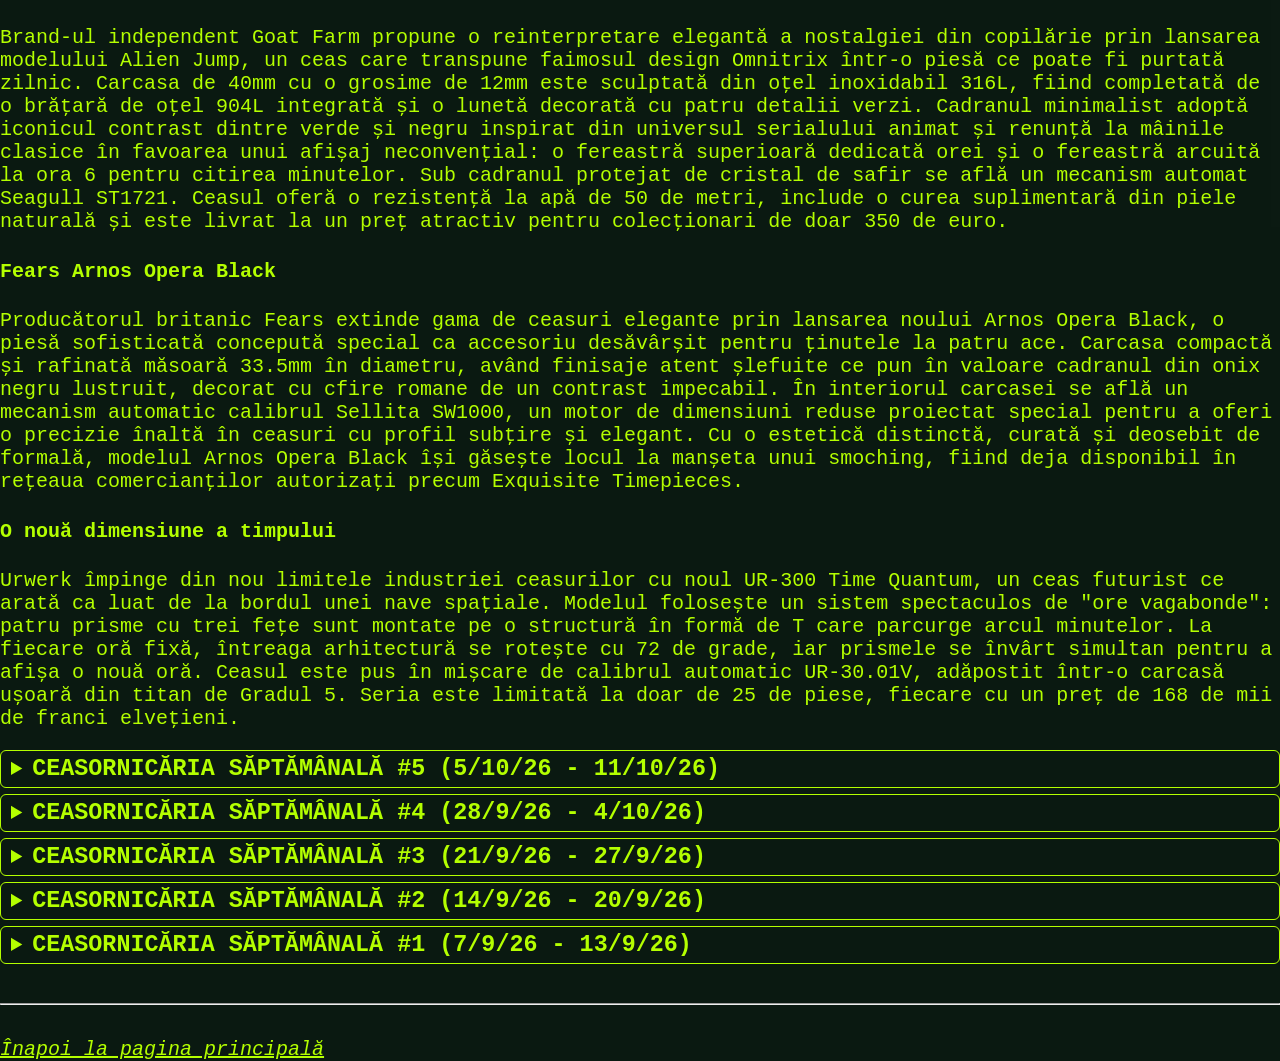
==== commit 845bbdae: "adăugat data ceasornicăriei #8" ====
--- a/ceasornicarie.html
+++ b/ceasornicarie.html
@@ -18,7 +18,7 @@
             articol.
         </p>
         <hr>
-        <h3>CEASORNICĂRIA SĂPTĂMÂNALĂ #8</h3>
+        <h3>CEASORNICĂRIA SĂPTĂMÂNALĂ #8 (2/11/26 - 8/11/26)</h3>
         <h4>Toamna albastră</h4>
         <p>
             Brandul independent Nadir a lansat modelul Vespera Blue, un ceas automatic care surprinde prin cadranul său albastru profund ce se află într-un contrast strident cu culorile calde ale toamnei. Piesa 
--- a/stilistica.css
+++ b/stilistica.css
@@ -63,4 +63,24 @@
 li {
     padding-top: 0.25rem;
     padding-bottom: 0.25rem;
-}+}
+details {
+    border: 1px solid #b4ff00;
+    border-radius: 6px;
+    padding: 0.25em 0.5em;
+    margin-bottom: 0.3em;
+}
+summary {
+    font-weight: bold;
+    cursor: pointer;
+}
+summary h3 {
+    display: inline;
+    margin: 0;
+}
+summary + * {
+    margin-top: 0.2em;
+}
+details[open] summary {
+    margin-bottom: 0em;
+}
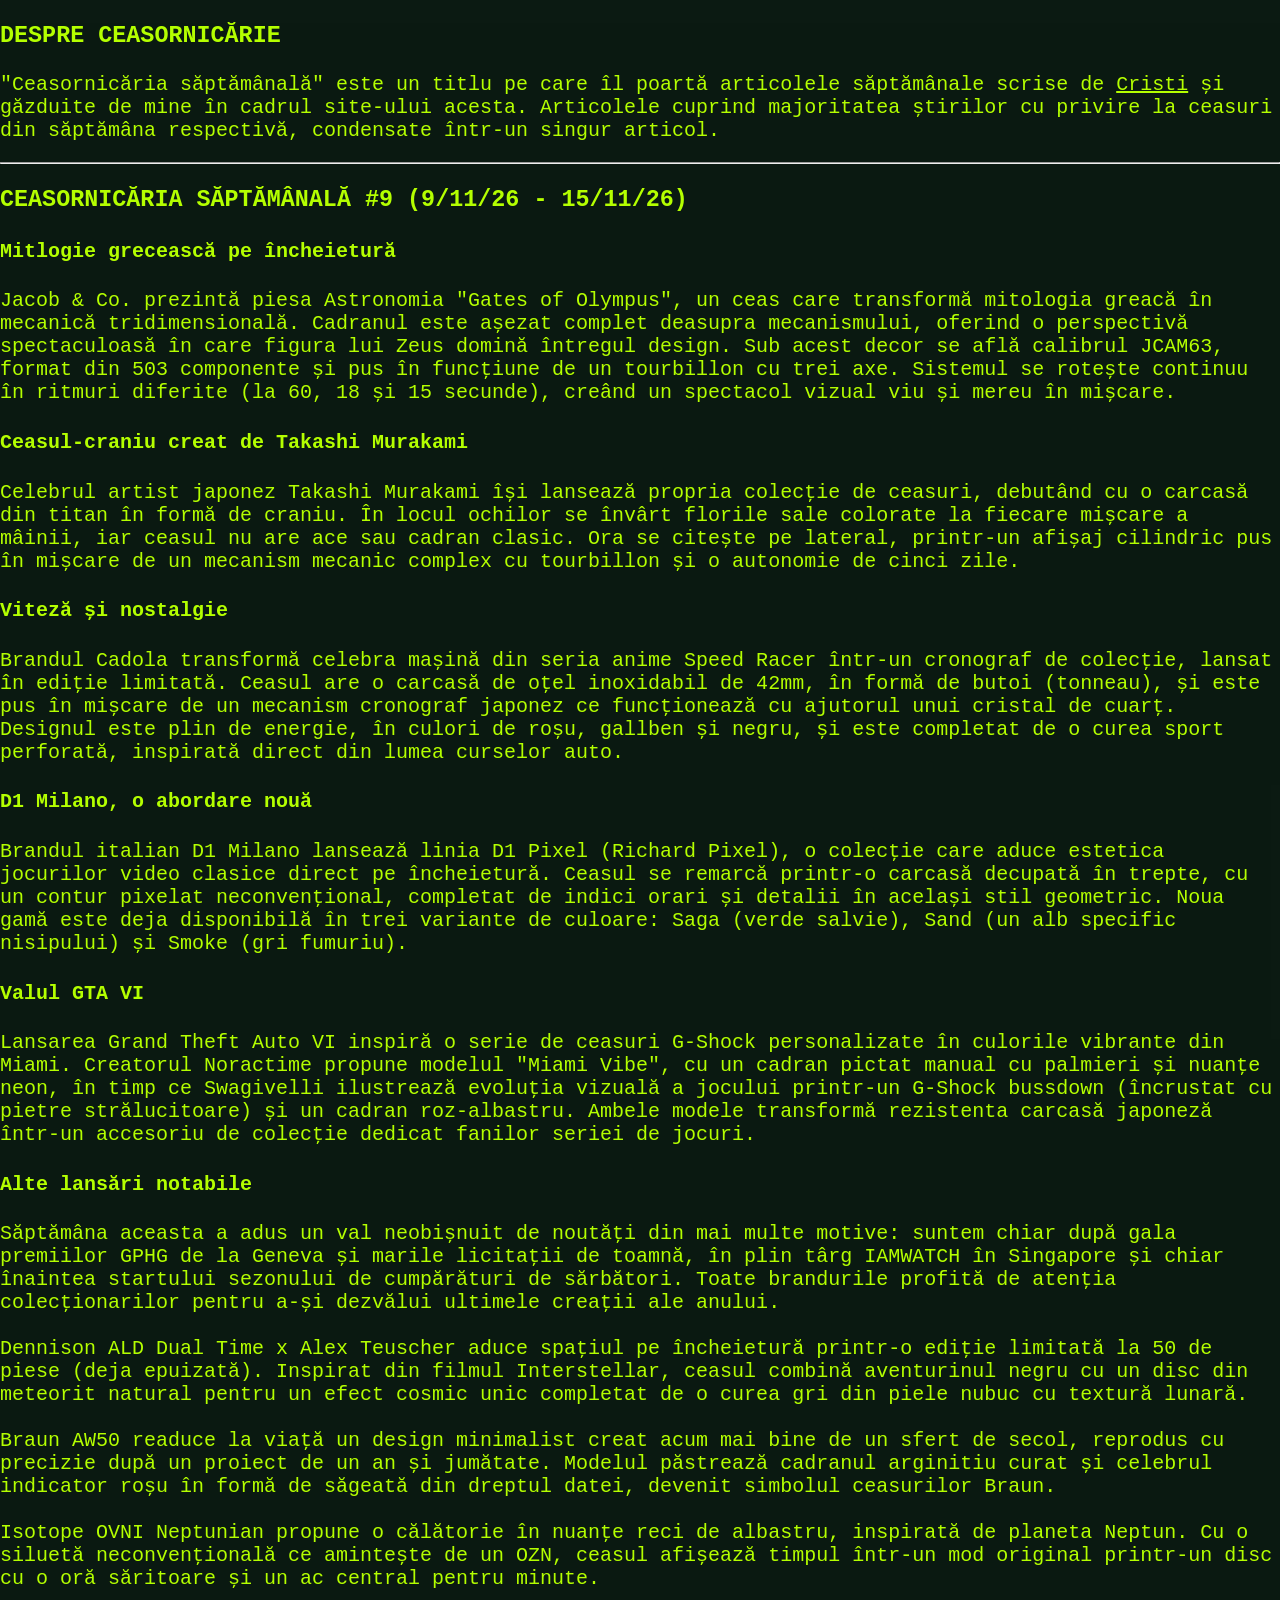
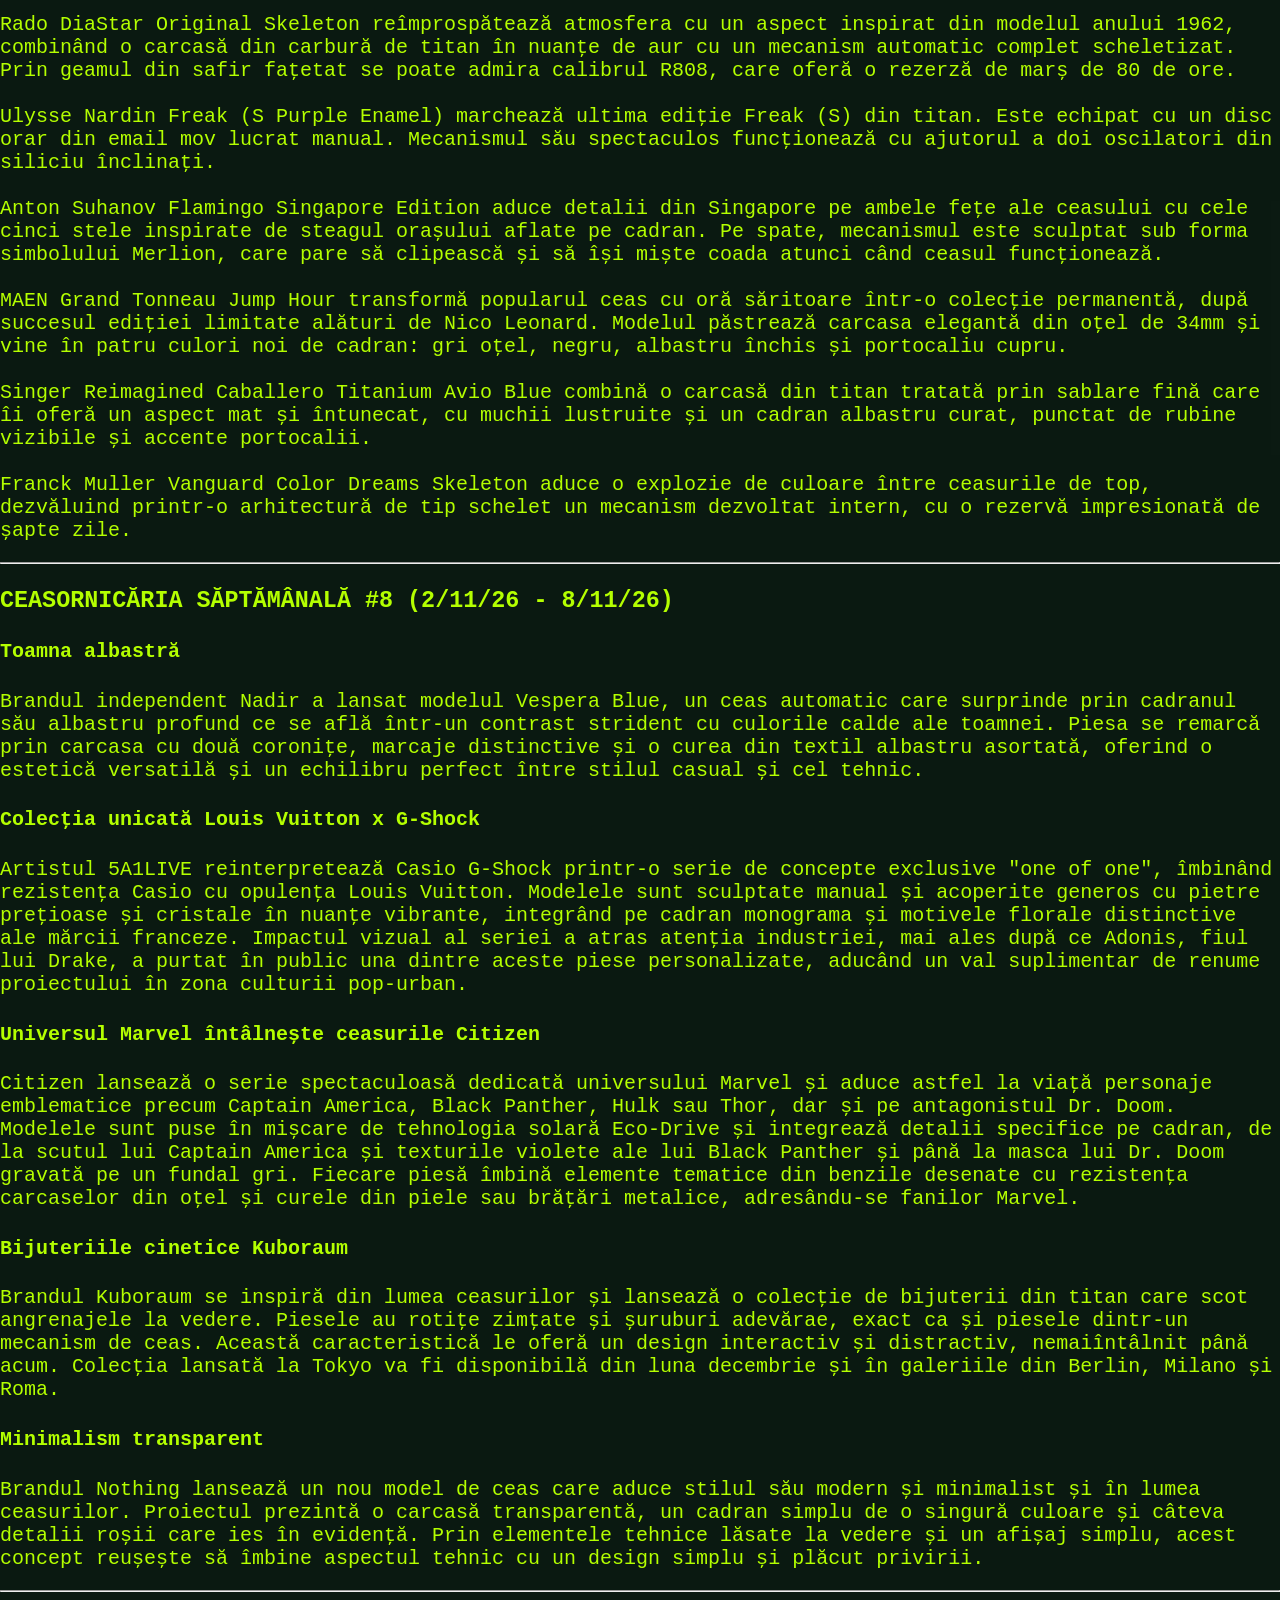
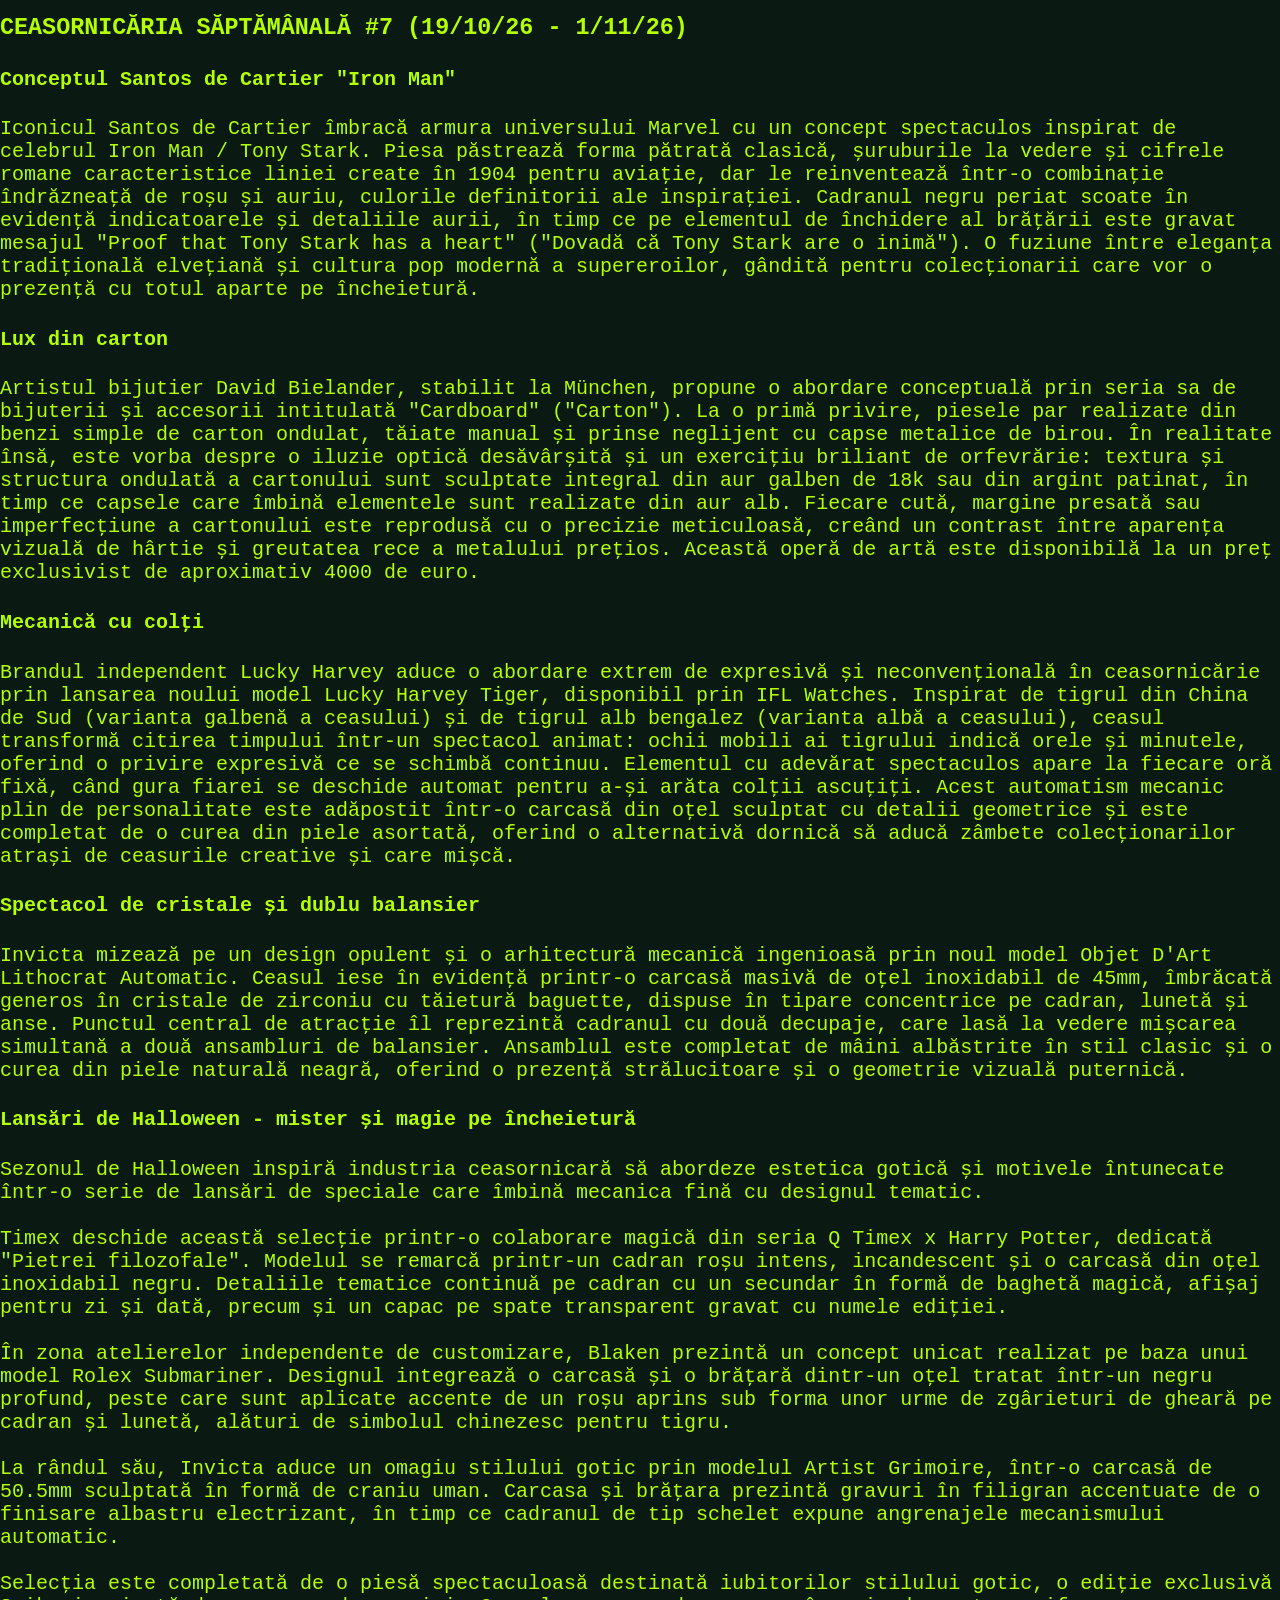
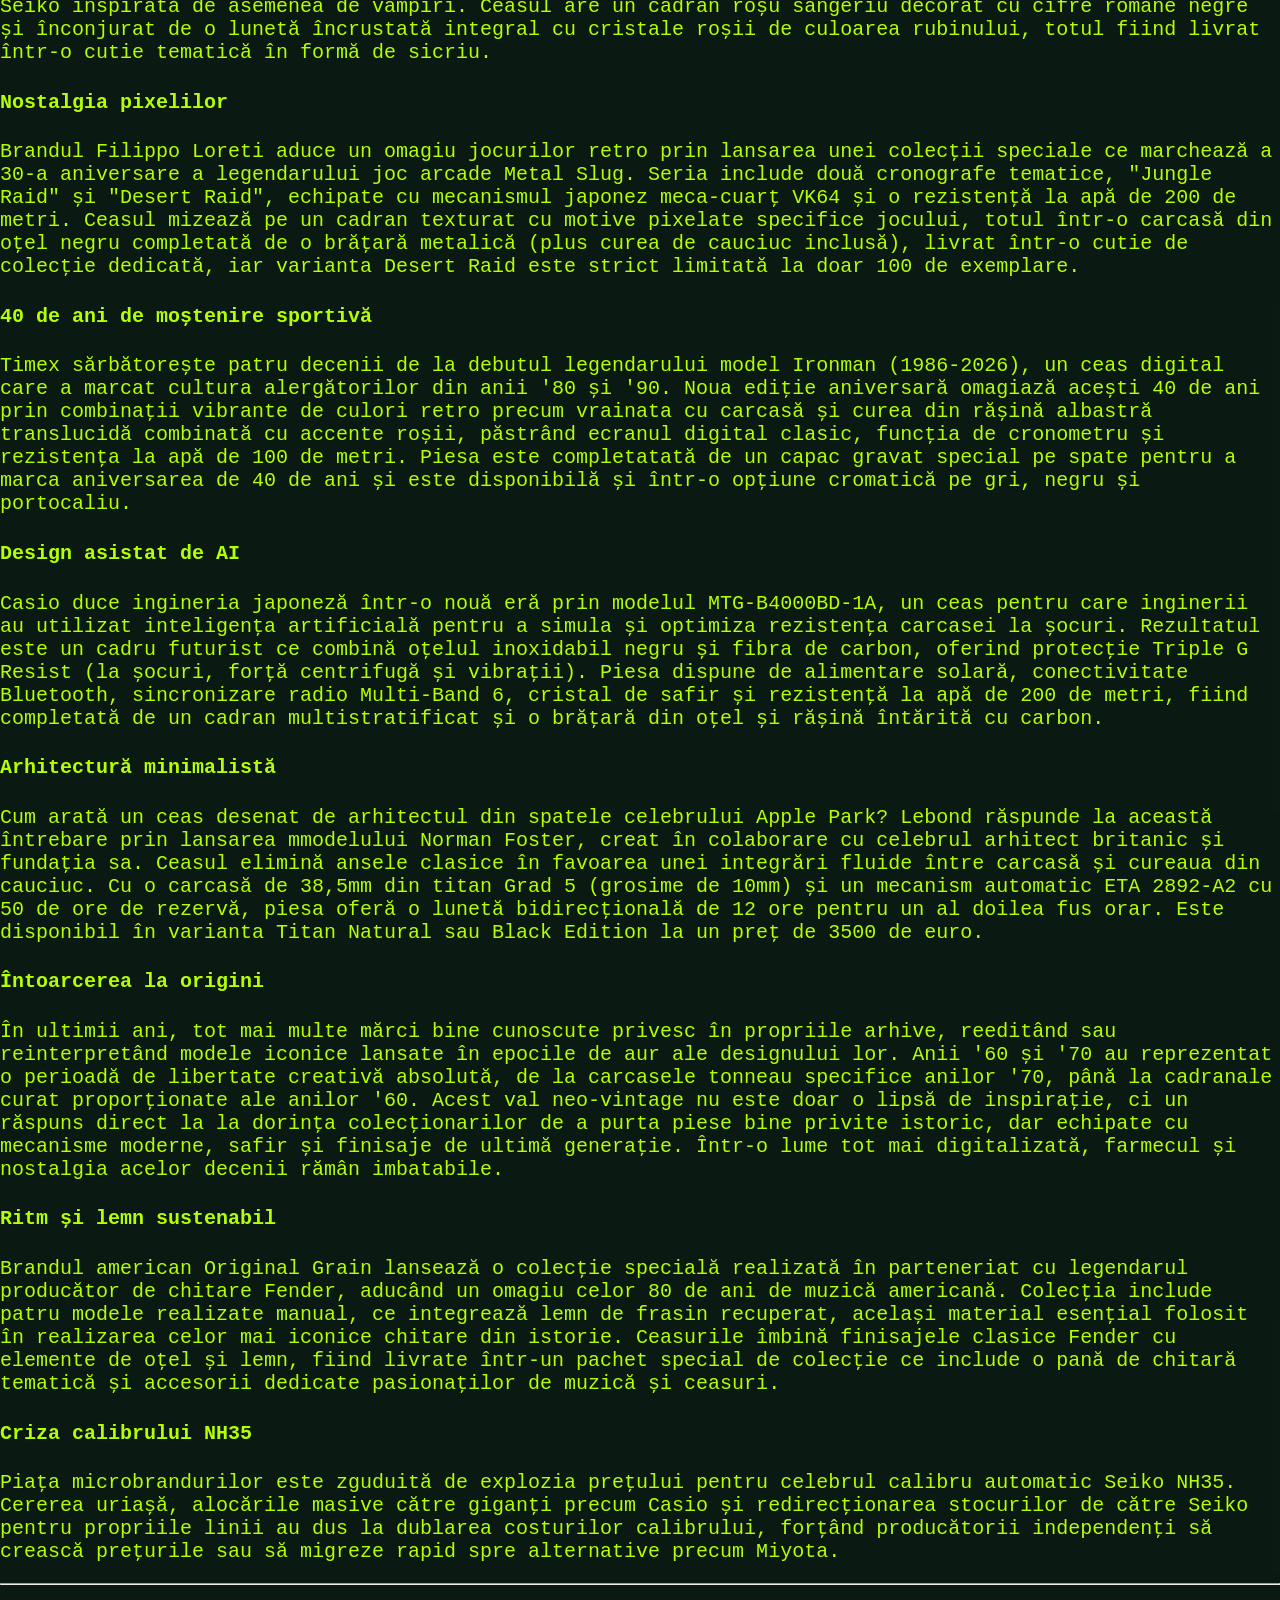
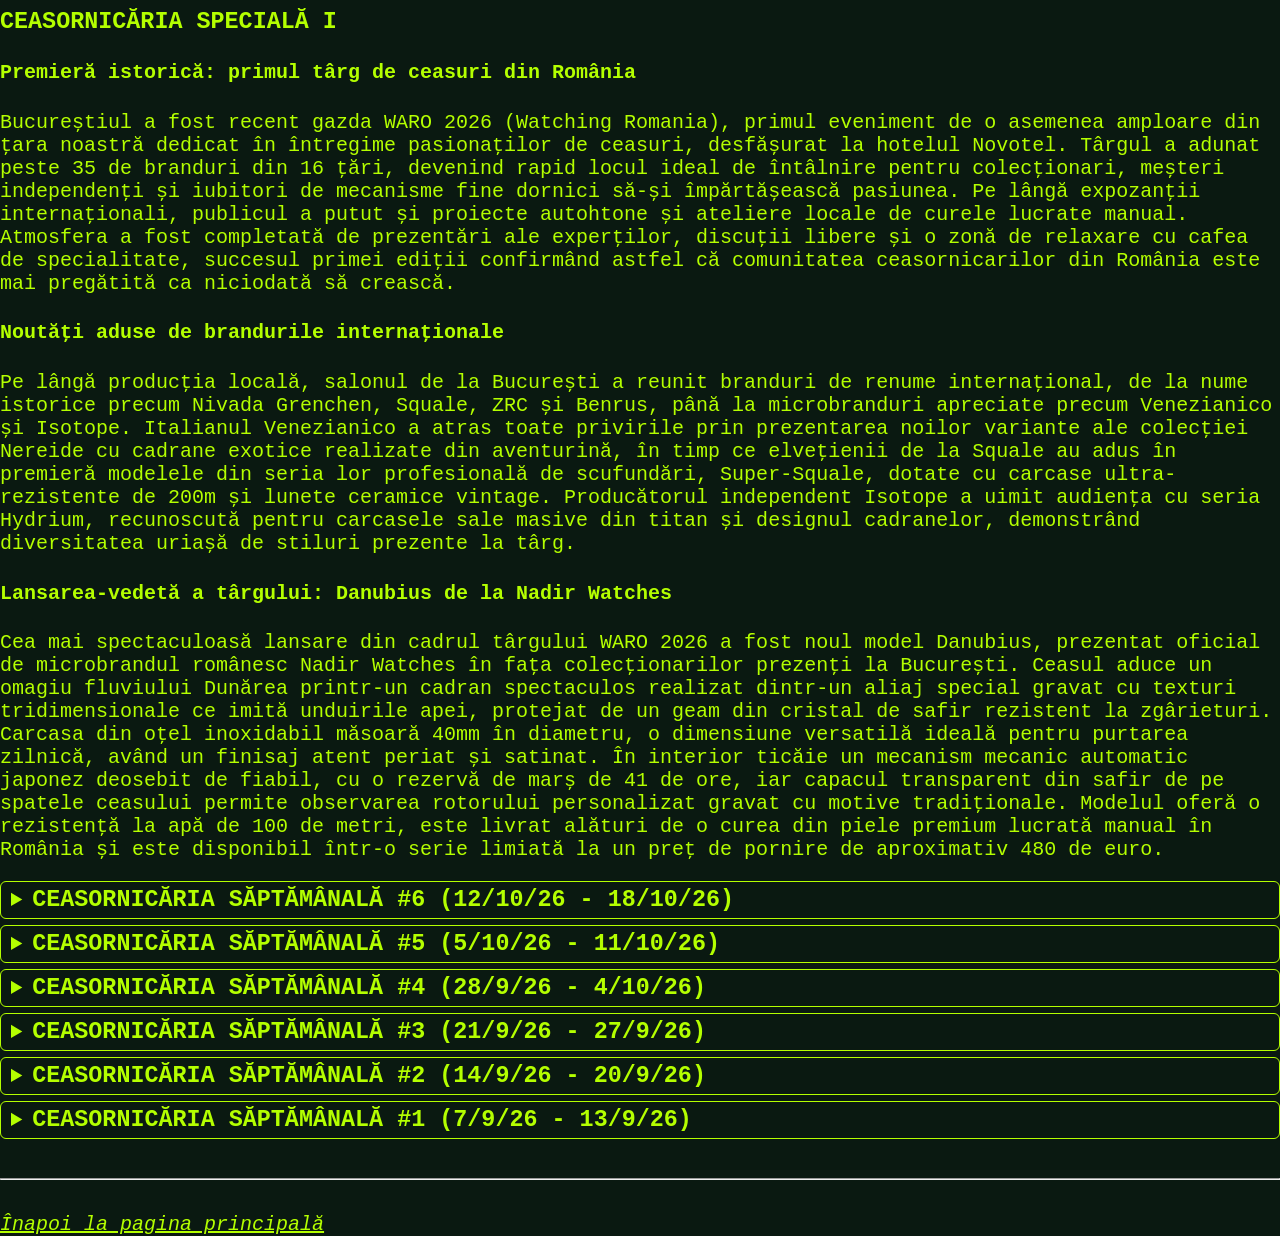
==== commit 6791b5a1: "adăugat ceasornicăria săptămânală #9" ====
--- a/ceasornicarie.html
+++ b/ceasornicarie.html
@@ -18,6 +18,54 @@
             articol.
         </p>
         <hr>
+        <h3>CEASORNICĂRIA SĂPTĂMÂNALĂ #9 (9/11/26 - 15/11/26)</h3>
+        <h4>Mitlogie grecească pe încheietură</h4>
+        <p>
+            Jacob & Co. prezintă piesa Astronomia "Gates of Olympus", un ceas care transformă mitologia greacă în mecanică tridimensională. Cadranul este așezat complet deasupra mecanismului, oferind o perspectivă 
+            spectaculoasă în care figura lui Zeus domină întregul design. Sub acest decor se află calibrul JCAM63, format din 503 componente și pus în funcțiune de un tourbillon cu trei axe. Sistemul se rotește continuu 
+            în ritmuri diferite (la 60, 18 și 15 secunde), creând un spectacol vizual viu și mereu în mișcare.
+        </p>
+        <h4>Ceasul-craniu creat de Takashi Murakami</h4>
+        <p>
+            Celebrul artist japonez Takashi Murakami își lansează propria colecție de ceasuri, debutând cu o carcasă din titan în formă de craniu. În locul ochilor se învârt florile sale colorate la fiecare mișcare 
+            a mâinii, iar ceasul nu are ace sau cadran clasic. Ora se citește pe lateral, printr-un afișaj cilindric pus în mișcare de un mecanism mecanic complex cu tourbillon și o autonomie de cinci zile.
+        </p>
+        <h4>Viteză și nostalgie</h4>
+        <p>
+            Brandul Cadola transformă celebra mașină din seria anime Speed Racer într-un cronograf de colecție, lansat în ediție limitată. Ceasul are o carcasă de oțel inoxidabil de 42mm, în formă de butoi (tonneau), 
+            și este pus în mișcare de un mecanism cronograf japonez ce funcționează cu ajutorul unui cristal de cuarț. Designul este plin de energie, în culori de roșu, gallben și negru, și este completat de o curea sport perforată, inspirată direct din 
+            lumea curselor auto.
+        </p>
+        <h4>D1 Milano, o abordare nouă</h4>
+        <p>
+            Brandul italian D1 Milano lansează linia D1 Pixel (Richard Pixel), o colecție care aduce estetica jocurilor video clasice direct pe încheietură. Ceasul se remarcă printr-o carcasă decupată în trepte, cu 
+            un contur pixelat neconvențional, completat de indici orari și detalii în același stil geometric. Noua gamă este deja disponibilă în trei variante de culoare: Saga (verde salvie), Sand (un alb specific nisipului) 
+            și Smoke (gri fumuriu).
+        </p>
+        <h4>Valul GTA VI</h4>
+        <p>
+            Lansarea Grand Theft Auto VI inspiră o serie de ceasuri G-Shock personalizate în culorile vibrante din Miami. Creatorul Noractime propune modelul "Miami Vibe", cu un cadran pictat manual cu palmieri și nuanțe 
+            neon, în timp ce Swagivelli ilustrează evoluția vizuală a jocului printr-un G-Shock bussdown (încrustat cu pietre strălucitoare) și un cadran roz-albastru. Ambele modele transformă rezistenta carcasă japoneză 
+            într-un accesoriu de colecție dedicat fanilor seriei de jocuri.
+        </p>
+        <h4>Alte lansări notabile</h4>
+        <p>
+            Săptămâna aceasta a adus un val neobișnuit de noutăți din mai multe motive: suntem chiar după gala premiilor GPHG de la Geneva și marile licitații de toamnă, în plin târg IAMWATCH în Singapore și chiar înaintea 
+            startului sezonului de cumpărături de sărbători. Toate brandurile profită de atenția colecționarilor pentru a-și dezvălui ultimele creații ale anului.<br><br>Dennison ALD Dual Time x Alex Teuscher aduce spațiul pe 
+            încheietură printr-o ediție limitată la 50 de piese (deja epuizată). Inspirat din filmul Interstellar, ceasul combină aventurinul negru cu un disc din meteorit natural pentru un efect cosmic unic completat de 
+            o curea gri din piele nubuc cu textură lunară.<br><br>Braun AW50 readuce la viață un design minimalist creat acum mai bine de un sfert de secol, reprodus cu precizie după un proiect de un an și jumătate. Modelul 
+            păstrează cadranul arginitiu curat și celebrul indicator roșu în formă de săgeată din dreptul datei, devenit simbolul ceasurilor Braun.<br><br>Isotope OVNI Neptunian propune o călătorie în nuanțe reci de albastru, 
+            inspirată de planeta Neptun. Cu o siluetă neconvențională ce amintește de un OZN, ceasul afișează timpul într-un mod original printr-un disc cu o oră săritoare și un ac central pentru minute.<br><br>Rado DiaStar Original 
+            Skeleton reîmprospătează atmosfera cu un aspect inspirat din modelul anului 1962, combinând o carcasă din carbură de titan în nuanțe de aur cu un mecanism automatic complet scheletizat. Prin geamul din safir fațetat 
+            se poate admira calibrul R808, care oferă o rezerză de marș de 80 de ore.<br><br>Ulysse Nardin Freak (S Purple Enamel) marchează ultima ediție Freak (S) din titan. Este echipat cu un disc orar din email mov lucrat manual. 
+            Mecanismul său spectaculos funcționează cu ajutorul a doi oscilatori din siliciu înclinați.<br><br>Anton Suhanov Flamingo Singapore Edition aduce detalii din Singapore pe ambele fețe ale ceasului cu cele cinci stele inspirate 
+            de steagul orașului aflate pe cadran. Pe spate, mecanismul este sculptat sub forma simbolului Merlion, care pare să clipească și să își miște coada atunci când ceasul funcționează.<br><br>MAEN Grand Tonneau Jump Hour 
+            transformă popularul ceas cu oră săritoare într-o colecție permanentă, după succesul ediției limitate alături de Nico Leonard. Modelul păstrează carcasa elegantă din oțel de 34mm și vine în patru culori noi de cadran: 
+            gri oțel, negru, albastru închis și portocaliu cupru.<br><br>Singer Reimagined Caballero Titanium Avio Blue combină o carcasă din titan tratată prin sablare fină care îi oferă un aspect mat și întunecat, cu muchii lustruite 
+            și un cadran albastru curat, punctat de rubine vizibile și accente portocalii.<br><br>Franck Muller Vanguard Color Dreams Skeleton aduce o explozie de culoare între ceasurile de top, dezvăluind printr-o arhitectură de tip 
+            schelet un mecanism dezvoltat intern, cu o rezervă impresionată de șapte zile. 
+        </p>
+        <hr>
         <h3>CEASORNICĂRIA SĂPTĂMÂNALĂ #8 (2/11/26 - 8/11/26)</h3>
         <h4>Toamna albastră</h4>
         <p>
@@ -80,13 +128,13 @@
         </p>
         <h4>Lansări de Halloween - mister și magie pe încheietură</h4>
         <p>
-            Sezonul de  Halloween inspiră industria ceasornicară să abordeze estetica gotică și motivele întunecate într-o serie de lansări de speciale care îmbină mecanica fină cu designul tematic. <br> Timex 
+            Sezonul de  Halloween inspiră industria ceasornicară să abordeze estetica gotică și motivele întunecate într-o serie de lansări de speciale care îmbină mecanica fină cu designul tematic.<br><br>Timex 
             deschide această selecție printr-o colaborare magică din seria Q Timex x Harry Potter, dedicată "Pietrei filozofale". Modelul se remarcă printr-un cadran roșu intens, incandescent și o carcasă din oțel 
-            inoxidabil negru. Detaliile tematice continuă pe cadran cu un secundar în formă de baghetă magică, afișaj pentru zi și dată, precum și un capac pe spate transparent gravat cu numele ediției. <br> În zona 
+            inoxidabil negru. Detaliile tematice continuă pe cadran cu un secundar în formă de baghetă magică, afișaj pentru zi și dată, precum și un capac pe spate transparent gravat cu numele ediției.<br><br> În zona 
             atelierelor independente de customizare, Blaken prezintă un concept unicat realizat pe baza unui model Rolex Submariner. Designul integrează o carcasă și o brățară dintr-un oțel tratat într-un negru profund, 
-            peste care sunt aplicate accente de un roșu aprins sub forma unor urme de zgârieturi de gheară pe cadran și lunetă, alături de simbolul chinezesc pentru tigru. <br> La rândul său, Invicta aduce un omagiu 
+            peste care sunt aplicate accente de un roșu aprins sub forma unor urme de zgârieturi de gheară pe cadran și lunetă, alături de simbolul chinezesc pentru tigru.<br><br>La rândul său, Invicta aduce un omagiu 
             stilului gotic prin modelul Artist Grimoire, într-o carcasă de 50.5mm sculptată în formă de craniu uman. Carcasa și brățara prezintă gravuri în filigran accentuate de o finisare albastru electrizant, în 
-            timp ce cadranul de tip schelet expune angrenajele mecanismului automatic. <br> Selecția este completată de o piesă spectaculoasă destinată iubitorilor stilului gotic, o ediție exclusivă Seiko inspirată de 
+            timp ce cadranul de tip schelet expune angrenajele mecanismului automatic.<br><br>Selecția este completată de o piesă spectaculoasă destinată iubitorilor stilului gotic, o ediție exclusivă Seiko inspirată de 
             asemenea de vampiri. Ceasul are un cadran roșu sângeriu decorat cu cifre romane negre și înconjurat de o lunetă încrustată integral cu cristale roșii de culoarea rubinului, totul fiind livrat într-o cutie 
             tematică în formă de sicriu.
         </p>
@@ -159,62 +207,63 @@
             gravat cu motive tradiționale. Modelul oferă o rezistență la apă de 100 de metri, este livrat alături de o curea din piele premium lucrată manual în România și este disponibil într-o serie limiată 
             la un preț de pornire de aproximativ 480 de euro.
         </p>
-        <hr>
-        <h3>CEASORNICĂRIA SĂPTĂMÂNALĂ #6 (12/10/26 - 18/10/26)</h3>
-        <h4>Citizen extinde cromatica ceasurilor subțiri</h4>
-        <p>
-            Citizen extinde seria Attesa prin lansarea noului CB1140-79L, o piesă sofisticată caracterizată prin silueta sa subțire de doar 7mm grosime și produsă 
-            într-o serie limitată la doar 500 de exemplare la nivel mondial. Caracteristica ce o pune în evidență este cadranul realizat într-o nuanță hipnotizantă de mov 
-            ce își schimbă iridescența în funcție de lumină, oferind un contrast spectaculos între indicii orari și mâinile fațetate. Carcasa compactă de 38mm și brățara 
-            sunt sculptate din Super Titanium cu tratament Duratect (modificarea structurii moleculare a stratului exterior al metalului), compoziție ce oferă o rezistență 
-            deosebită la zgârieturi. Este pus în mișcare de calibrul Eco-Drive H145, mecanism alimentat de la orice sursă de lumină ce elimină definitiv nevoia unei baterii 
-            și care se sincronizează prin unde radio cu ceasurile atomice de pe întreg globul pentru o precizie impecabilă ce îi permite să gestioneze automat ora pe glob pentru 
-            26 de orașe. Piesa oferă o rezistență la apă de 100 de metri, fiind protejată de un cristal de safir cu tratament anti-reflexiv stratificat. Modelul se prezintă pe piață 
-            cu un preț de lansare de aproximativ 750 de euro.
-        </p>
-        <h4>Un ceas care nu respectă reguli, doar ritm</h4> 
-        <p>
-            Microbrandul Redcliffe propune o nouă abordare a stilului minimalist german prin lansarea modelului Bauhaus-ish, un ceas simplu, precis și plin de umor. Carcasa din oțel 
-            inoxidabil măsoară 39mm în diametru, o dimensiune versatilă care se așează excelent pe orice încheietură. Cadranul simplu pune accent pe liziblitate, fiind dotat cu mâini groase 
-            și lipsit de indici orari, cromatica lor aflându-se în direct contrast cu acesta. Totul este protejat de un cristal de safir rezistent la zgârieturi. În interiorul ceasului 
-            ticăie un mecanism automat Miyota 8205, recunoscut pentru fiabilitatea sa și pentru profilul subțire care permite carcasei să rămână extrem de confortabilă. Noul model are o 
-            rezistență la apă de 100 de metri, vine însoțit de o curea colorată asemenea mâinilor sale și este disponibil la un preț accesibil de aproximativ 450 de euro.
-        </p>
-        <h4>Hublot se întoarce la origini</h4>
-        <p>
-            Hublot celebrează design-ul emblematic din 1980 prin lansarea noului Classic Fusion Tributo, un model rafinat realizat din aur alb de 18 karate. Ceasul impresionează printr-un contrast 
-            minimalist între carcasa lustruită, cadranul din onix negru intens fără indici orari și luneta cu 12 șuruburi negre. Carcasa măsoară 38mm în diametru și doar 9.5mm în grosime, fiind completată 
-            de faimoasa curea din caucicuc negru. La interior mecanismul cuarț original a fost înlocuit cu calibrul automat HUB1711, ce oferă o rezervă de energie de 50 de ore și un rotor din tungsten negru 
-            vizibil prin spatele din safir. Modelul are o rezistență la apă de 100 de metri și un preț de 30900 de dolari.
-        </p>
-        <h4>Un nou capitol în domeniul ceasurilor</h4>
-        <p>
-            TAG Heuer reinterpretează faimoasa colecție Monaco prin lansarea modelului Evergraph, o piesă avangardistă adusă la viață prin nouă ani de cercetare și dezvoltare intensă în cadrul TAG Heuer LAB. 
-            Elementul central este noul calibru TH80-00, dotat cu un mecanism cronograf flexibil ce înlocuiește articulațiile mecanice tradiționale cu componente maleabile inovatoare. De asemenea, mișcarea 
-            integrează oscilatorul de ultimă generație TH-Carbonspring, conceput pentru a fi extrem de ușor, rezistent la șocuri puternice și imun la câmpuri magnetice. Cu un design futurist ce îmbină durabilitatea, 
-            fiabilitatea și precizia, noul Monaco Evergraph marchează un salt tehnologic în lumea ceasurilor mecanice de lux.
-        </p>
-        <h4>Omagiu pentru fanii Ben 10: Alien Jump</h4>
-        <p>
-            Brand-ul independent Goat Farm propune o reinterpretare elegantă a nostalgiei din copilărie prin lansarea modelului Alien Jump, un ceas care transpune faimosul design Omnitrix într-o piesă ce poate fi 
-            purtată zilnic. Carcasa de 40mm cu o grosime de 12mm este sculptată din oțel inoxidabil 316L, fiind completată de o brățară de oțel 904L integrată și o lunetă decorată cu patru detalii verzi. Cadranul 
-            minimalist adoptă iconicul contrast dintre verde și negru inspirat din universul serialului animat și renunță la mâinile clasice în favoarea unui afișaj neconvențial: o fereastră superioară dedicată orei 
-            și o fereastră arcuită la ora 6 pentru citirea minutelor. Sub cadranul protejat de cristal de safir se află un mecanism automat Seagull ST1721. Ceasul oferă o rezistență la apă de 50 de metri, 
-            include o curea suplimentară din piele naturală și este livrat la un preț atractiv pentru colecționari de doar 350 de euro.
-        </p>
-        <h4>Fears Arnos Opera Black</h4>
-        <p>
-            Producătorul britanic Fears extinde gama de ceasuri elegante prin lansarea noului Arnos Opera Black, o piesă sofisticată concepută special ca accesoriu desăvârșit pentru ținutele la patru ace. Carcasa compactă 
-            și rafinată măsoară 33.5mm în diametru, având finisaje atent șlefuite ce pun în valoare cadranul din onix negru lustruit, decorat cu cfire romane de un contrast impecabil. În interiorul carcasei se află un mecanism 
-            automatic calibrul Sellita SW1000, un motor de dimensiuni reduse proiectat special pentru a oferi o precizie înaltă în ceasuri cu profil subțire și elegant. Cu o estetică distinctă, curată și deosebit de formală, 
-            modelul Arnos Opera Black își găsește locul la manșeta unui smoching, fiind deja disponibil în rețeaua comercianților autorizați precum Exquisite Timepieces.
-        </p>
-        <h4>O nouă dimensiune a timpului</h4>
-        <p>
-            Urwerk împinge din nou limitele industriei ceasurilor cu noul UR-300 Time Quantum, un ceas futurist ce arată ca luat de la bordul unei nave spațiale. Modelul folosește un sistem spectaculos de "ore vagabonde": patru 
-            prisme cu trei fețe sunt montate pe o structură în formă de T care parcurge arcul minutelor. La fiecare oră fixă, întreaga arhitectură se rotește cu 72 de grade, iar prismele se învârt simultan pentru a afișa o nouă 
-            oră. Ceasul este pus în mișcare de calibrul automatic UR-30.01V, adăpostit într-o carcasă ușoară din titan de Gradul 5. Seria este limitată la doar de 25 de piese, fiecare cu un preț de 168 de mii de franci elvețieni.
-        </p>
+        <details> <!-- ceasornicăria #6 -->
+        <summary><h3>CEASORNICĂRIA SĂPTĂMÂNALĂ #6 (12/10/26 - 18/10/26)</h3></summary>
+            <h4>Citizen extinde cromatica ceasurilor subțiri</h4>
+            <p>
+                Citizen extinde seria Attesa prin lansarea noului CB1140-79L, o piesă sofisticată caracterizată prin silueta sa subțire de doar 7mm grosime și produsă 
+                într-o serie limitată la doar 500 de exemplare la nivel mondial. Caracteristica ce o pune în evidență este cadranul realizat într-o nuanță hipnotizantă de mov 
+                ce își schimbă iridescența în funcție de lumină, oferind un contrast spectaculos între indicii orari și mâinile fațetate. Carcasa compactă de 38mm și brățara 
+                sunt sculptate din Super Titanium cu tratament Duratect (modificarea structurii moleculare a stratului exterior al metalului), compoziție ce oferă o rezistență 
+                deosebită la zgârieturi. Este pus în mișcare de calibrul Eco-Drive H145, mecanism alimentat de la orice sursă de lumină ce elimină definitiv nevoia unei baterii 
+                și care se sincronizează prin unde radio cu ceasurile atomice de pe întreg globul pentru o precizie impecabilă ce îi permite să gestioneze automat ora pe glob pentru 
+                26 de orașe. Piesa oferă o rezistență la apă de 100 de metri, fiind protejată de un cristal de safir cu tratament anti-reflexiv stratificat. Modelul se prezintă pe piață 
+                cu un preț de lansare de aproximativ 750 de euro.
+            </p>
+            <h4>Un ceas care nu respectă reguli, doar ritm</h4> 
+            <p>
+                Microbrandul Redcliffe propune o nouă abordare a stilului minimalist german prin lansarea modelului Bauhaus-ish, un ceas simplu, precis și plin de umor. Carcasa din oțel 
+                inoxidabil măsoară 39mm în diametru, o dimensiune versatilă care se așează excelent pe orice încheietură. Cadranul simplu pune accent pe liziblitate, fiind dotat cu mâini groase 
+                și lipsit de indici orari, cromatica lor aflându-se în direct contrast cu acesta. Totul este protejat de un cristal de safir rezistent la zgârieturi. În interiorul ceasului 
+                ticăie un mecanism automat Miyota 8205, recunoscut pentru fiabilitatea sa și pentru profilul subțire care permite carcasei să rămână extrem de confortabilă. Noul model are o 
+                rezistență la apă de 100 de metri, vine însoțit de o curea colorată asemenea mâinilor sale și este disponibil la un preț accesibil de aproximativ 450 de euro.
+            </p>
+            <h4>Hublot se întoarce la origini</h4>
+            <p>
+                Hublot celebrează design-ul emblematic din 1980 prin lansarea noului Classic Fusion Tributo, un model rafinat realizat din aur alb de 18 karate. Ceasul impresionează printr-un contrast 
+                minimalist între carcasa lustruită, cadranul din onix negru intens fără indici orari și luneta cu 12 șuruburi negre. Carcasa măsoară 38mm în diametru și doar 9.5mm în grosime, fiind completată 
+                de faimoasa curea din caucicuc negru. La interior mecanismul cuarț original a fost înlocuit cu calibrul automat HUB1711, ce oferă o rezervă de energie de 50 de ore și un rotor din tungsten negru 
+                vizibil prin spatele din safir. Modelul are o rezistență la apă de 100 de metri și un preț de 30900 de dolari.
+            </p>
+            <h4>Un nou capitol în domeniul ceasurilor</h4>
+            <p>
+                TAG Heuer reinterpretează faimoasa colecție Monaco prin lansarea modelului Evergraph, o piesă avangardistă adusă la viață prin nouă ani de cercetare și dezvoltare intensă în cadrul TAG Heuer LAB. 
+                Elementul central este noul calibru TH80-00, dotat cu un mecanism cronograf flexibil ce înlocuiește articulațiile mecanice tradiționale cu componente maleabile inovatoare. De asemenea, mișcarea 
+                integrează oscilatorul de ultimă generație TH-Carbonspring, conceput pentru a fi extrem de ușor, rezistent la șocuri puternice și imun la câmpuri magnetice. Cu un design futurist ce îmbină durabilitatea, 
+                fiabilitatea și precizia, noul Monaco Evergraph marchează un salt tehnologic în lumea ceasurilor mecanice de lux.
+            </p>
+            <h4>Omagiu pentru fanii Ben 10: Alien Jump</h4>
+            <p>
+                Brand-ul independent Goat Farm propune o reinterpretare elegantă a nostalgiei din copilărie prin lansarea modelului Alien Jump, un ceas care transpune faimosul design Omnitrix într-o piesă ce poate fi 
+                purtată zilnic. Carcasa de 40mm cu o grosime de 12mm este sculptată din oțel inoxidabil 316L, fiind completată de o brățară de oțel 904L integrată și o lunetă decorată cu patru detalii verzi. Cadranul 
+                minimalist adoptă iconicul contrast dintre verde și negru inspirat din universul serialului animat și renunță la mâinile clasice în favoarea unui afișaj neconvențional: o fereastră superioară dedicată orei 
+                și o fereastră arcuită la ora 6 pentru citirea minutelor. Sub cadranul protejat de cristal de safir se află un mecanism automat Seagull ST1721. Ceasul oferă o rezistență la apă de 50 de metri, 
+                include o curea suplimentară din piele naturală și este livrat la un preț atractiv pentru colecționari de doar 350 de euro.
+            </p>
+            <h4>Fears Arnos Opera Black</h4>
+            <p>
+                Producătorul britanic Fears extinde gama de ceasuri elegante prin lansarea noului Arnos Opera Black, o piesă sofisticată concepută special ca accesoriu desăvârșit pentru ținutele la patru ace. Carcasa compactă 
+                și rafinată măsoară 33.5mm în diametru, având finisaje atent șlefuite ce pun în valoare cadranul din onix negru lustruit, decorat cu cfire romane de un contrast impecabil. În interiorul carcasei se află un mecanism 
+                automatic calibrul Sellita SW1000, un motor de dimensiuni reduse proiectat special pentru a oferi o precizie înaltă în ceasuri cu profil subțire și elegant. Cu o estetică distinctă, curată și deosebit de formală, 
+                modelul Arnos Opera Black își găsește locul la manșeta unui smoching, fiind deja disponibil în rețeaua comercianților autorizați precum Exquisite Timepieces.
+            </p>
+            <h4>O nouă dimensiune a timpului</h4>
+            <p>
+                Urwerk împinge din nou limitele industriei ceasurilor cu noul UR-300 Time Quantum, un ceas futurist ce arată ca luat de la bordul unei nave spațiale. Modelul folosește un sistem spectaculos de "ore vagabonde": patru 
+                prisme cu trei fețe sunt montate pe o structură în formă de T care parcurge arcul minutelor. La fiecare oră fixă, întreaga arhitectură se rotește cu 72 de grade, iar prismele se învârt simultan pentru a afișa o nouă 
+                oră. Ceasul este pus în mișcare de calibrul automatic UR-30.01V, adăpostit într-o carcasă ușoară din titan de Gradul 5. Seria este limitată la doar de 25 de piese, fiecare cu un preț de 168 de mii de franci elvețieni.
+            </p>
+        </details>
         <details> <!-- ceasornicăria #5 -->
         <summary><h3>CEASORNICĂRIA SĂPTĂMÂNALĂ #5 (5/10/26 - 11/10/26)</h3></summary>
             <h4>Semicentenarul Citizen</h4>
@@ -291,7 +340,7 @@
                 Konstantin Chaykin x Atomic Heart este o colaborare spectaculoasă în care arta ceasornicăriei de lux întâlnește universul jocurilor video. Celebrul 
                 ceasornicar Konstantin Chaykin a creat o ediție deosebit de limitată de ceasuri din titan inspirată din gemenele balerine, celebrele personaje robotice 
                 din jocul Atomic Heart. Inedit este faptul că ceasul a apărut mai întâi ca un obiect digital ascuns în interiorul jocului înainte de a fi transformat 
-                într-o piesă reală de colecție produsă în doar 69 de exemplare. Modul în care funcționează este neconvențial deoarece Chaykin a integrat mecanismul direct 
+                într-o piesă reală de colecție produsă în doar 69 de exemplare. Modul în care funcționează este neconvențional deoarece Chaykin a integrat mecanismul direct 
                 în silueta robotului. Capul balerinei servește drept un indicator uriaș pentru fazele lunii, fiind acoperit de un cristal de safir gravat cu steaua roșie și 
                 împletitura de păr auriu a personajului. Ora și minutul nu sunt arătate de ace clasice, ci de două discuri rotative cu rubine strălucitoare plasate discret în zona 
                 pieptului balerinei. Întregul ansamblu este pus în mișcare de un mecanism automat extrem de precis, ascuns într-o carcasă de 40mm, ceasul fiind disponibil în două 
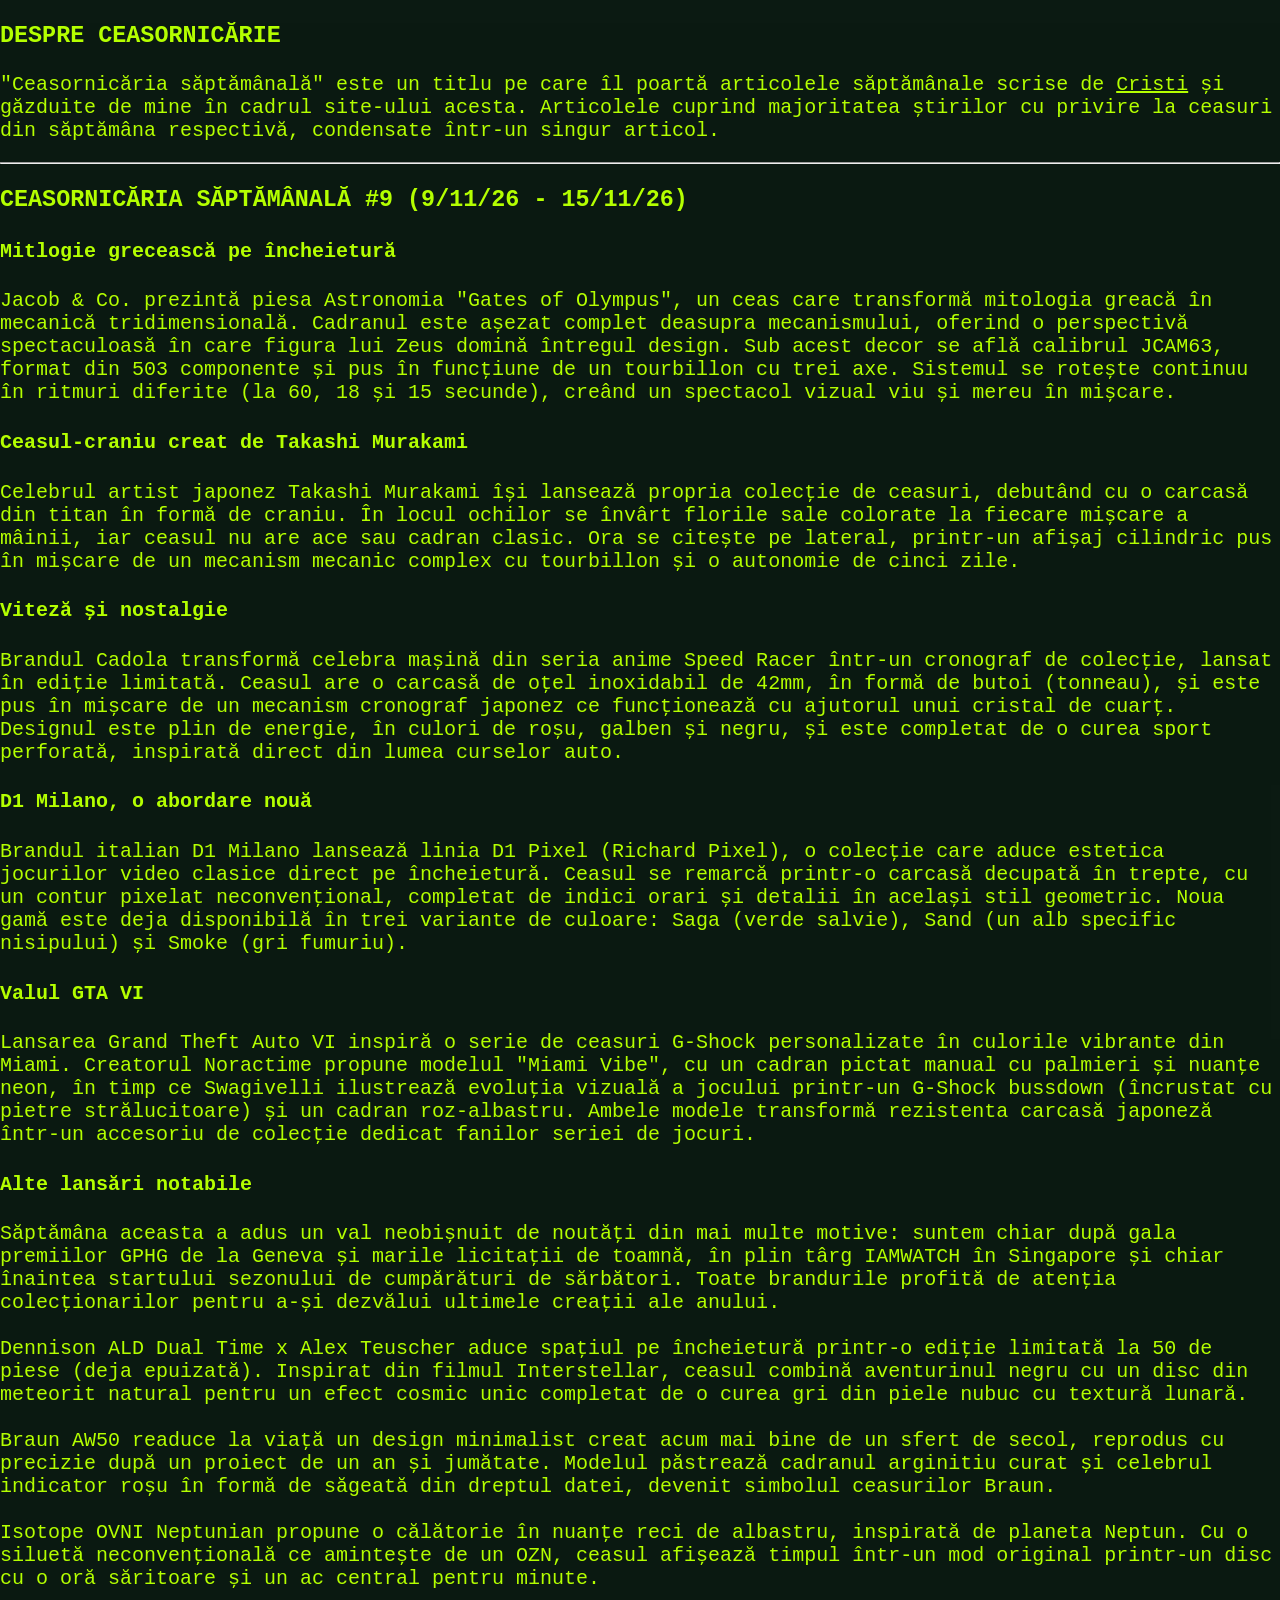
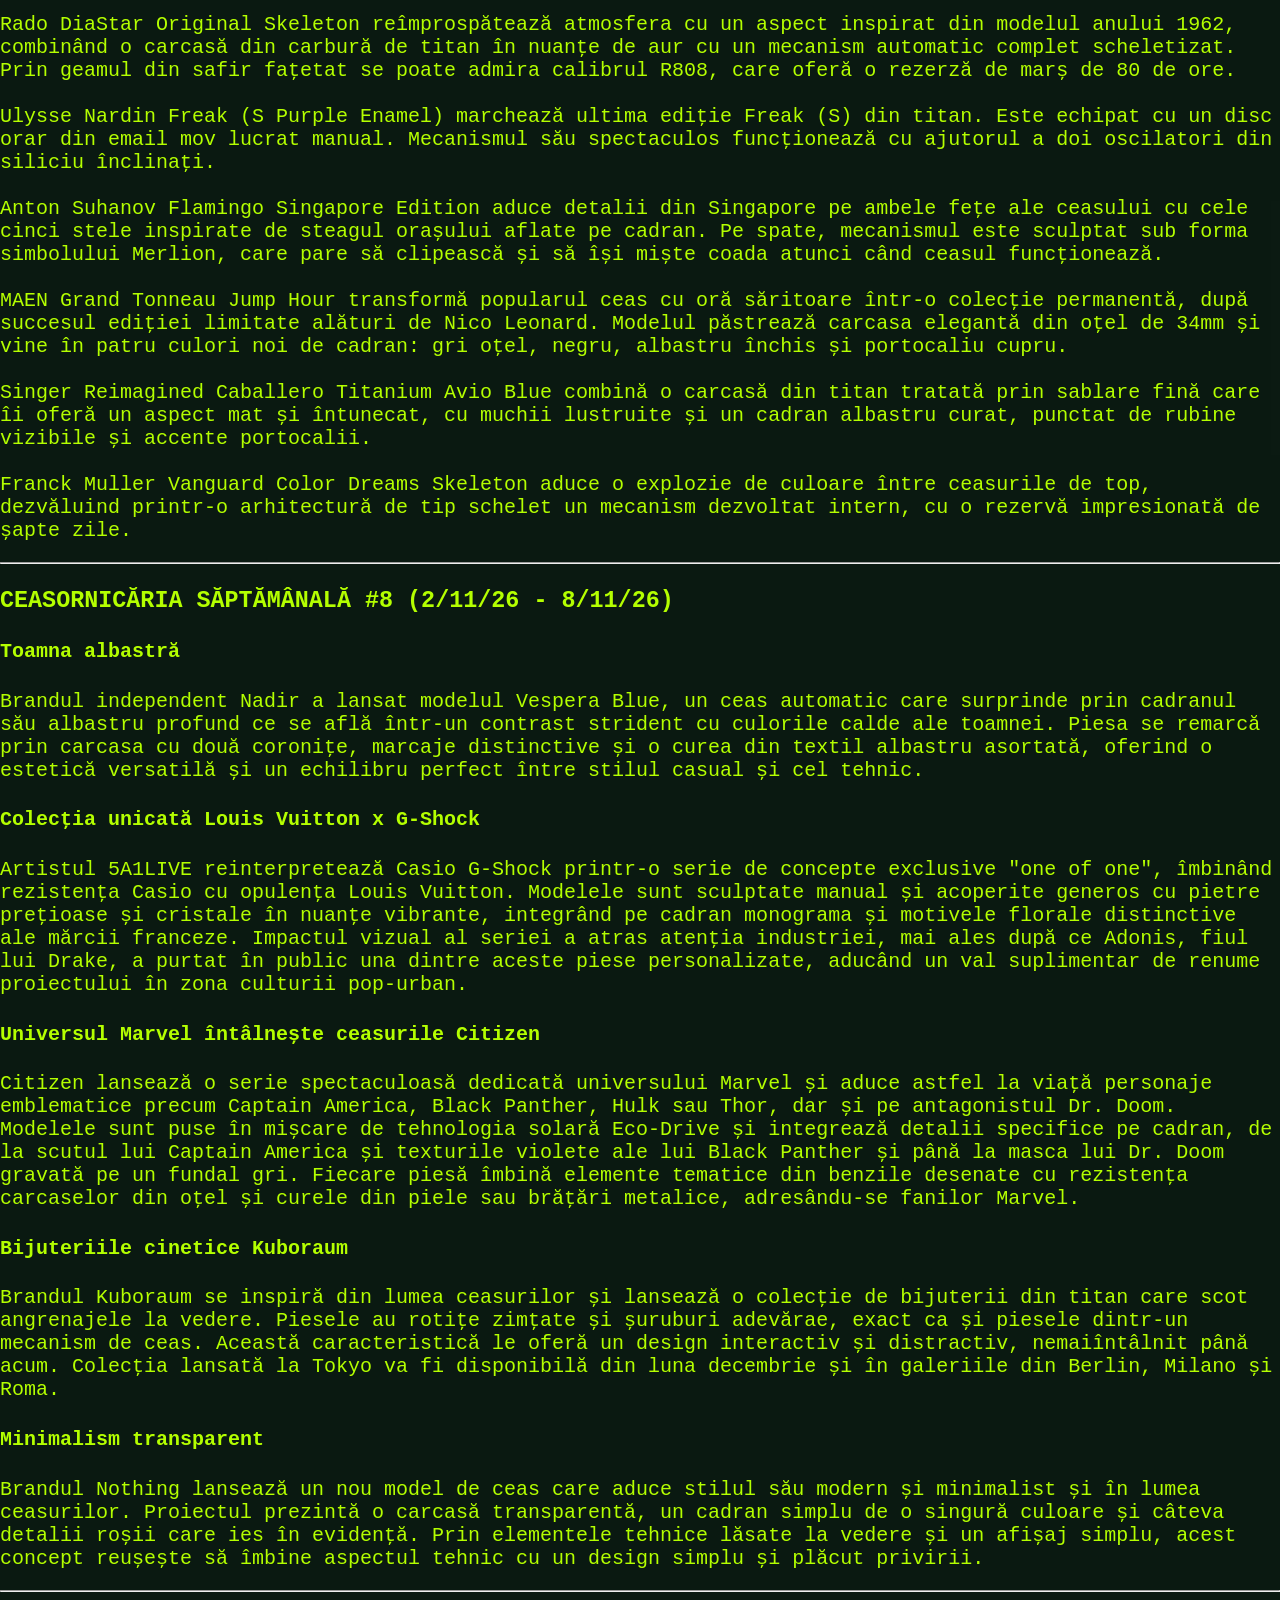
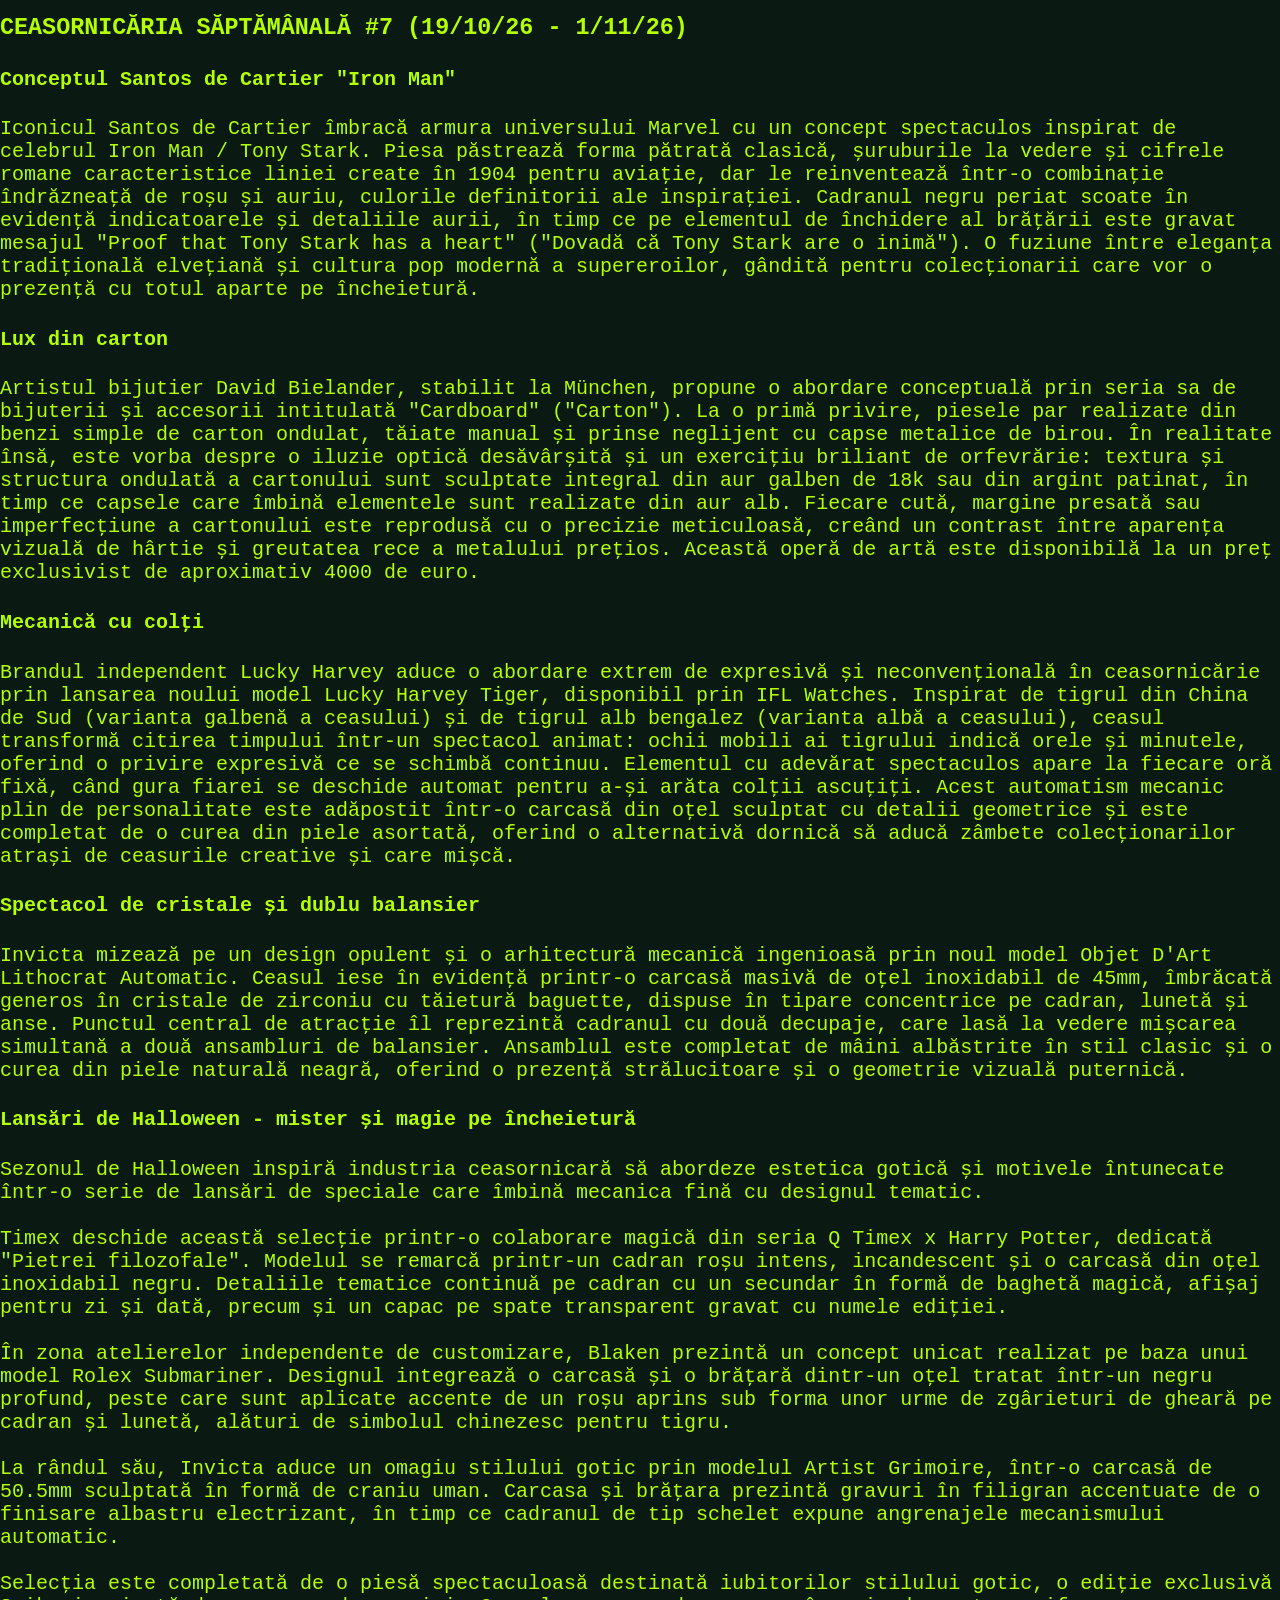
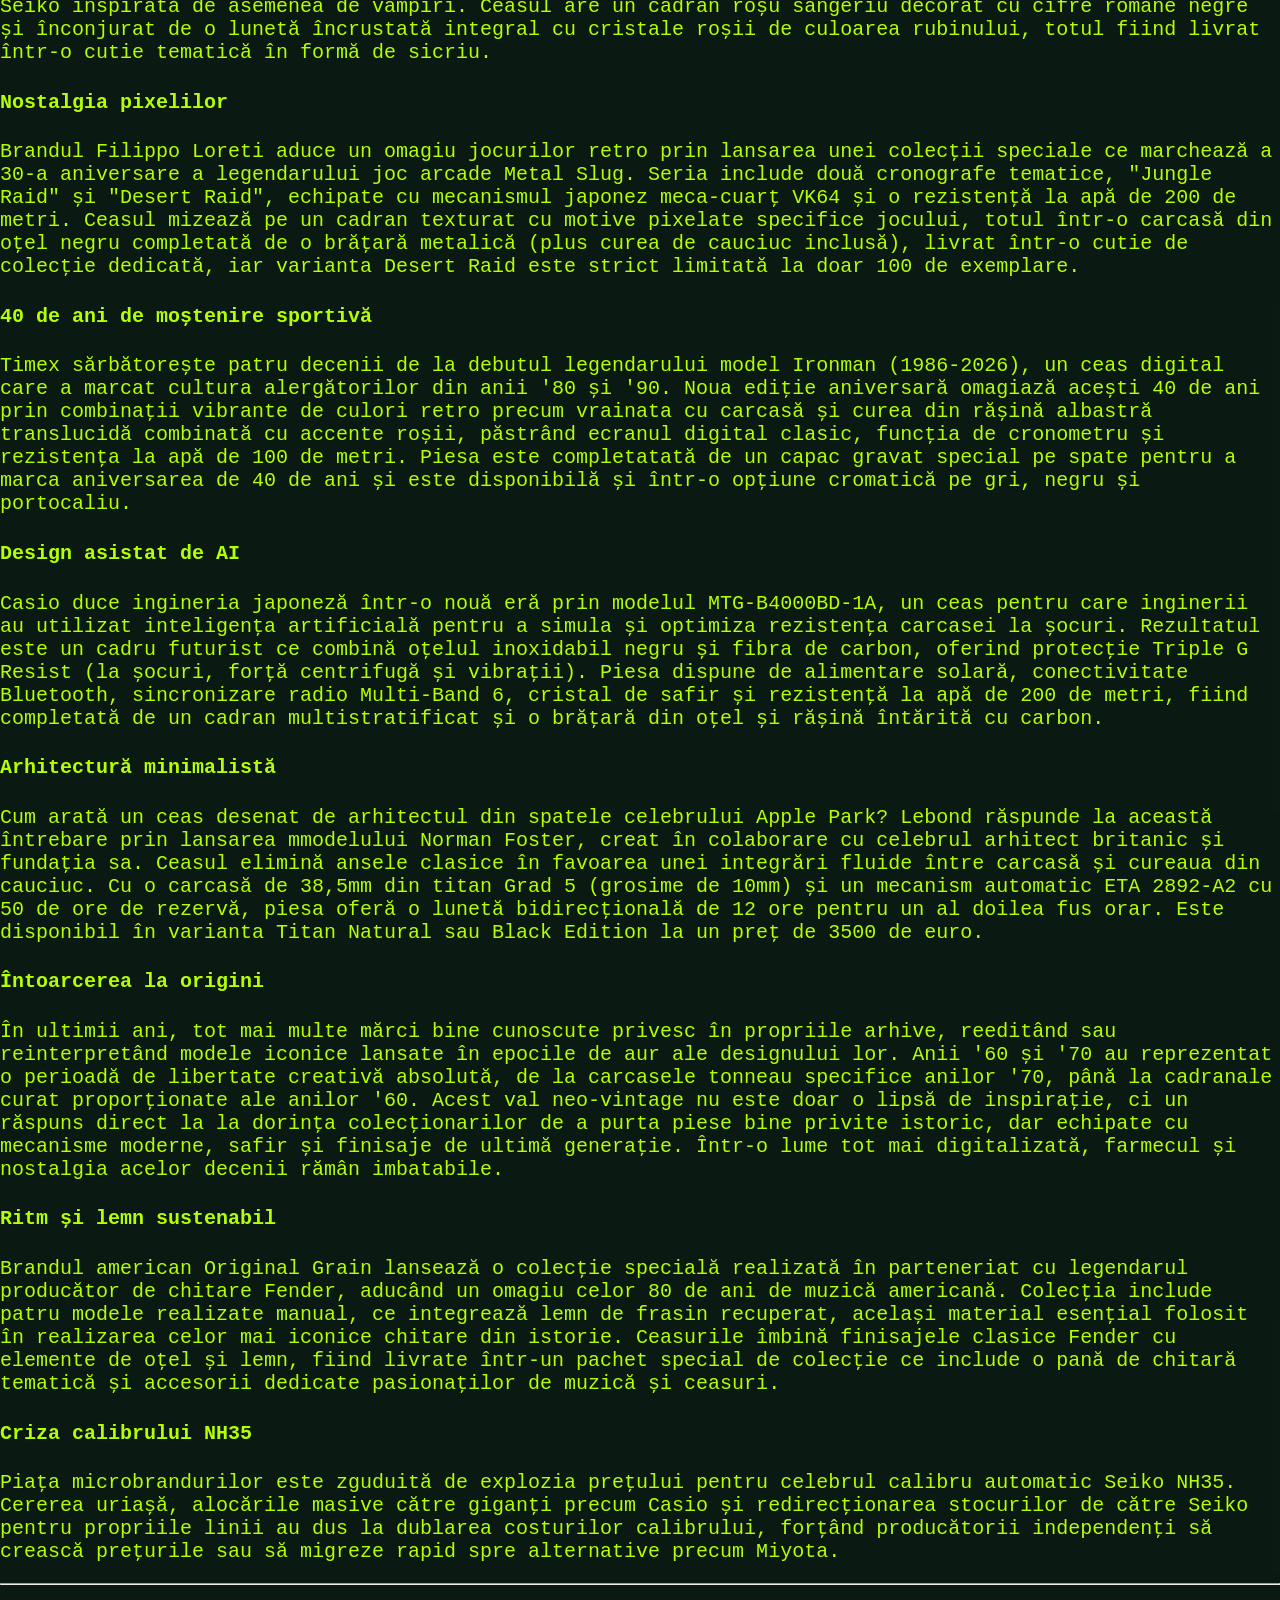
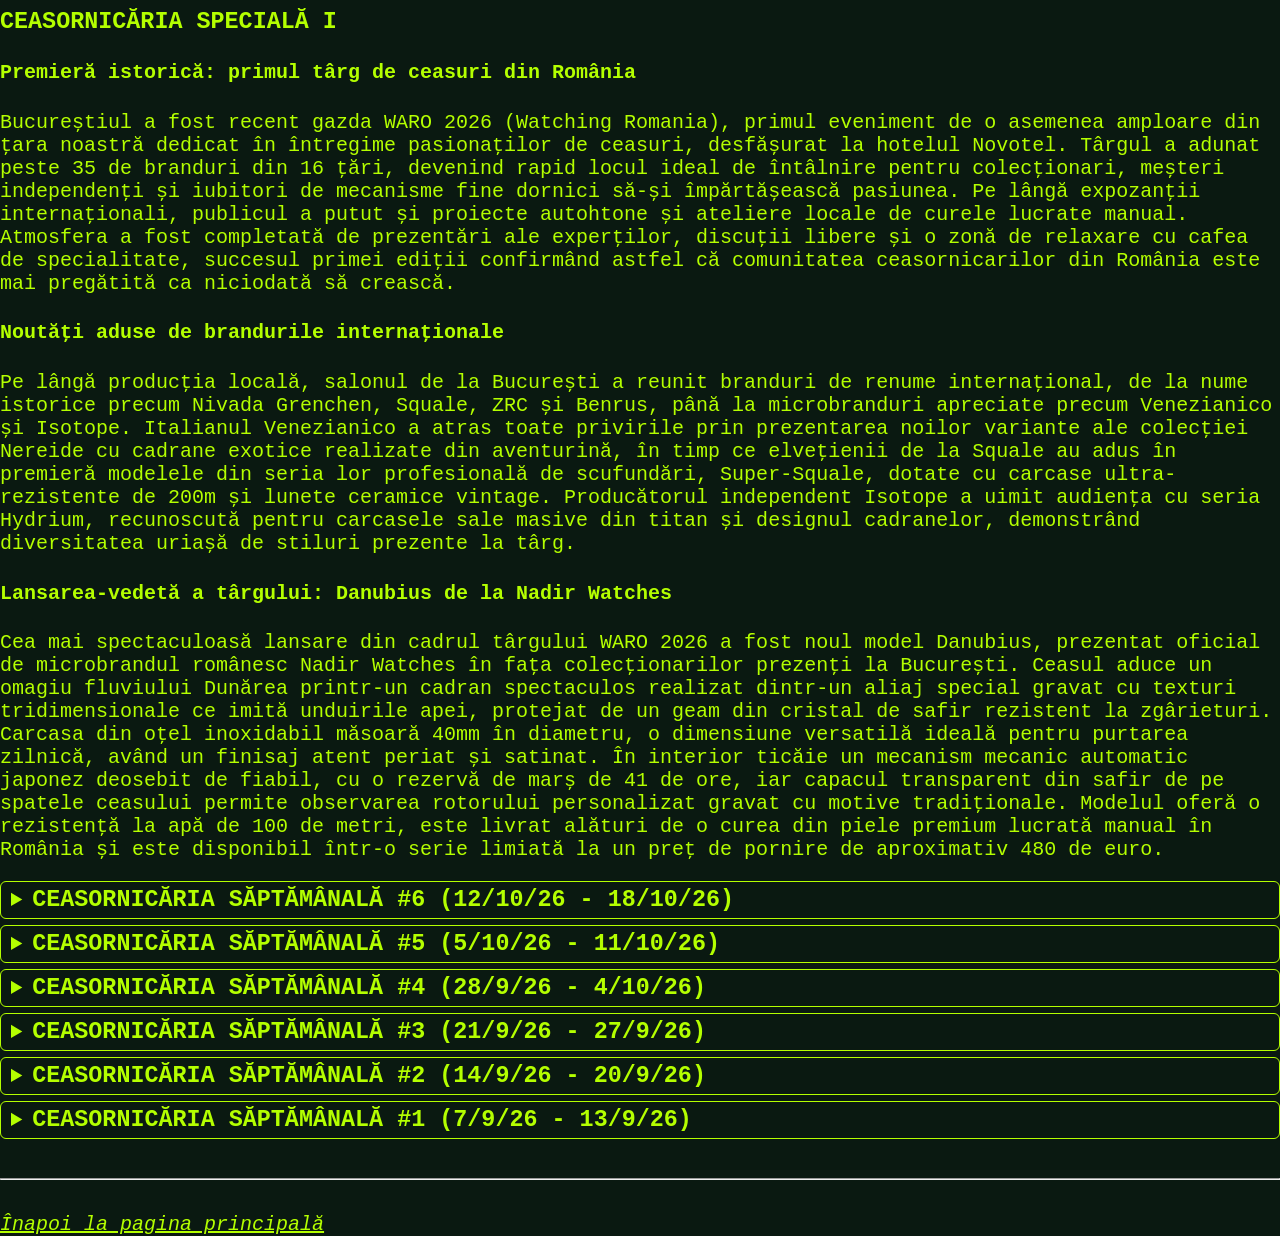
==== commit d17ce1be: "remeidat o eroare de ortografie în cadrul ceasornicăriei #9" ====
--- a/ceasornicarie.html
+++ b/ceasornicarie.html
@@ -33,7 +33,7 @@
         <h4>Viteză și nostalgie</h4>
         <p>
             Brandul Cadola transformă celebra mașină din seria anime Speed Racer într-un cronograf de colecție, lansat în ediție limitată. Ceasul are o carcasă de oțel inoxidabil de 42mm, în formă de butoi (tonneau), 
-            și este pus în mișcare de un mecanism cronograf japonez ce funcționează cu ajutorul unui cristal de cuarț. Designul este plin de energie, în culori de roșu, gallben și negru, și este completat de o curea sport perforată, inspirată direct din 
+            și este pus în mișcare de un mecanism cronograf japonez ce funcționează cu ajutorul unui cristal de cuarț. Designul este plin de energie, în culori de roșu, galben și negru, și este completat de o curea sport perforată, inspirată direct din 
             lumea curselor auto.
         </p>
         <h4>D1 Milano, o abordare nouă</h4>
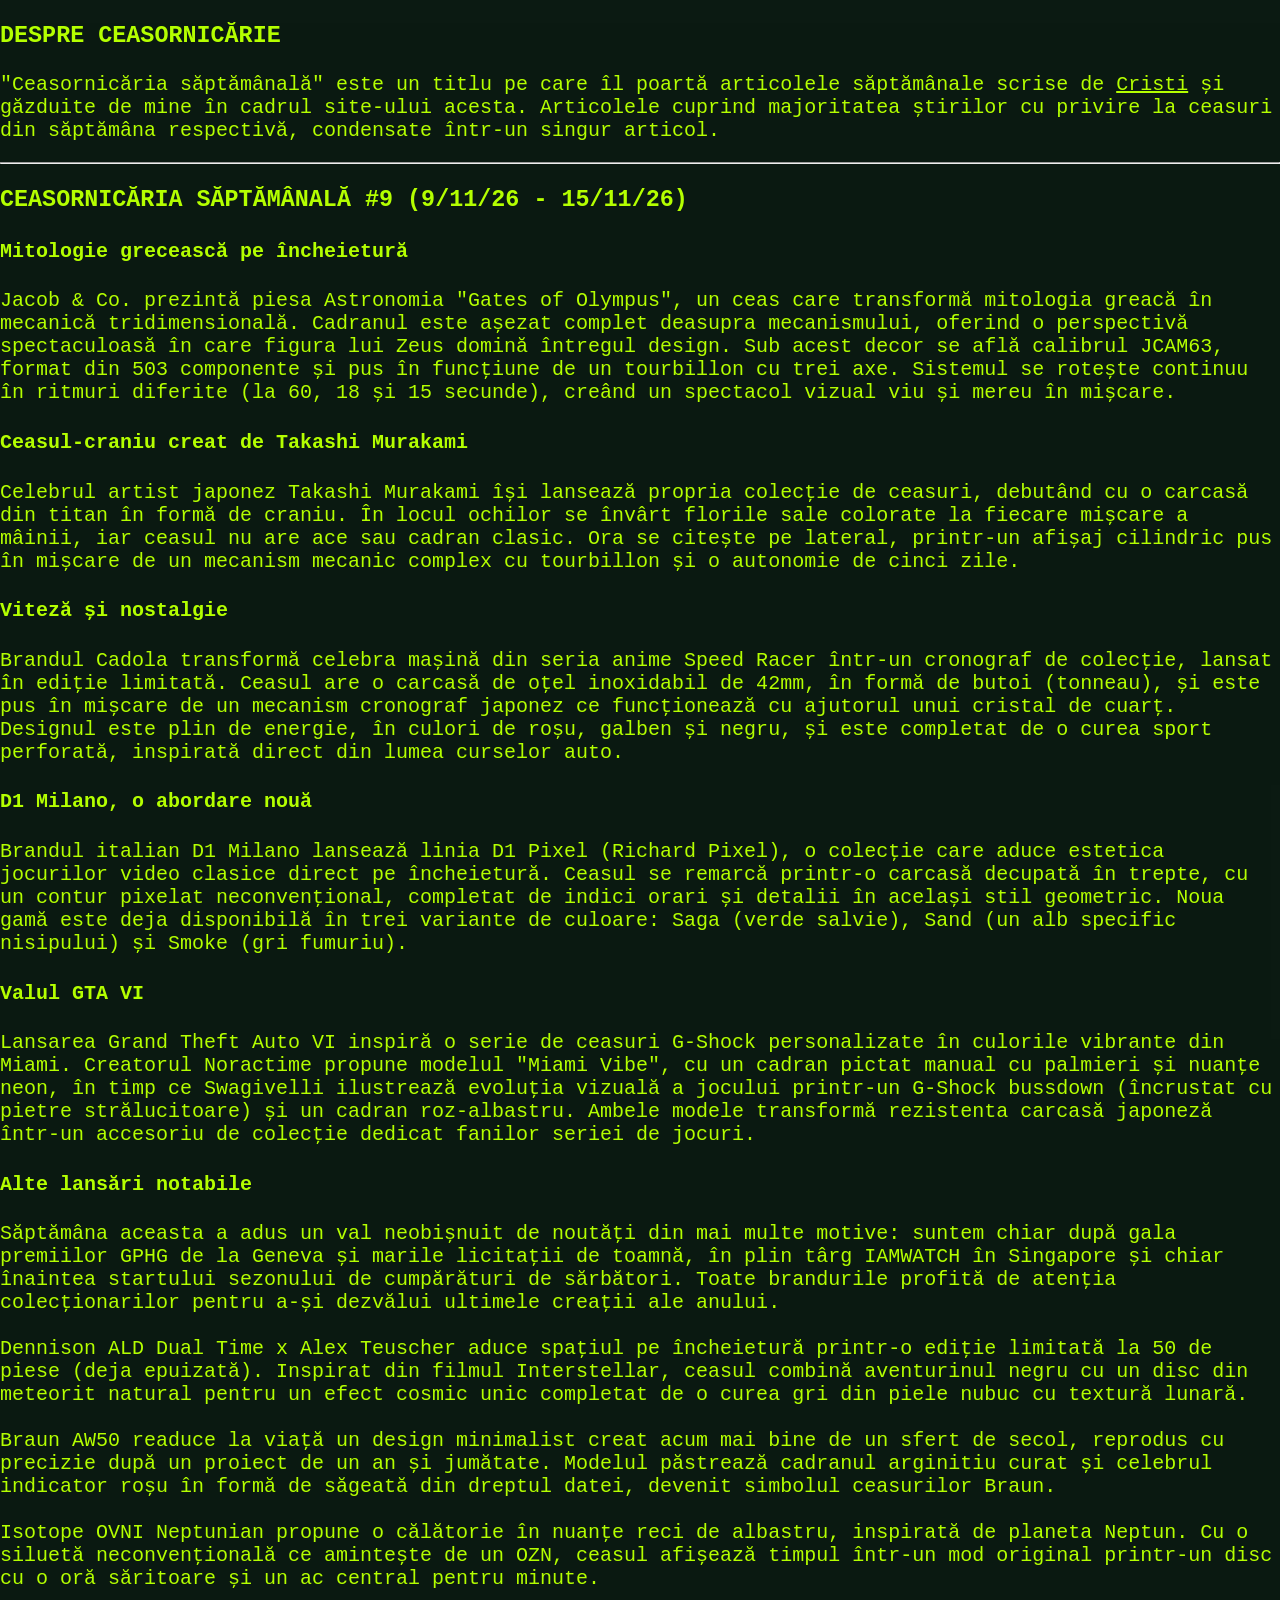
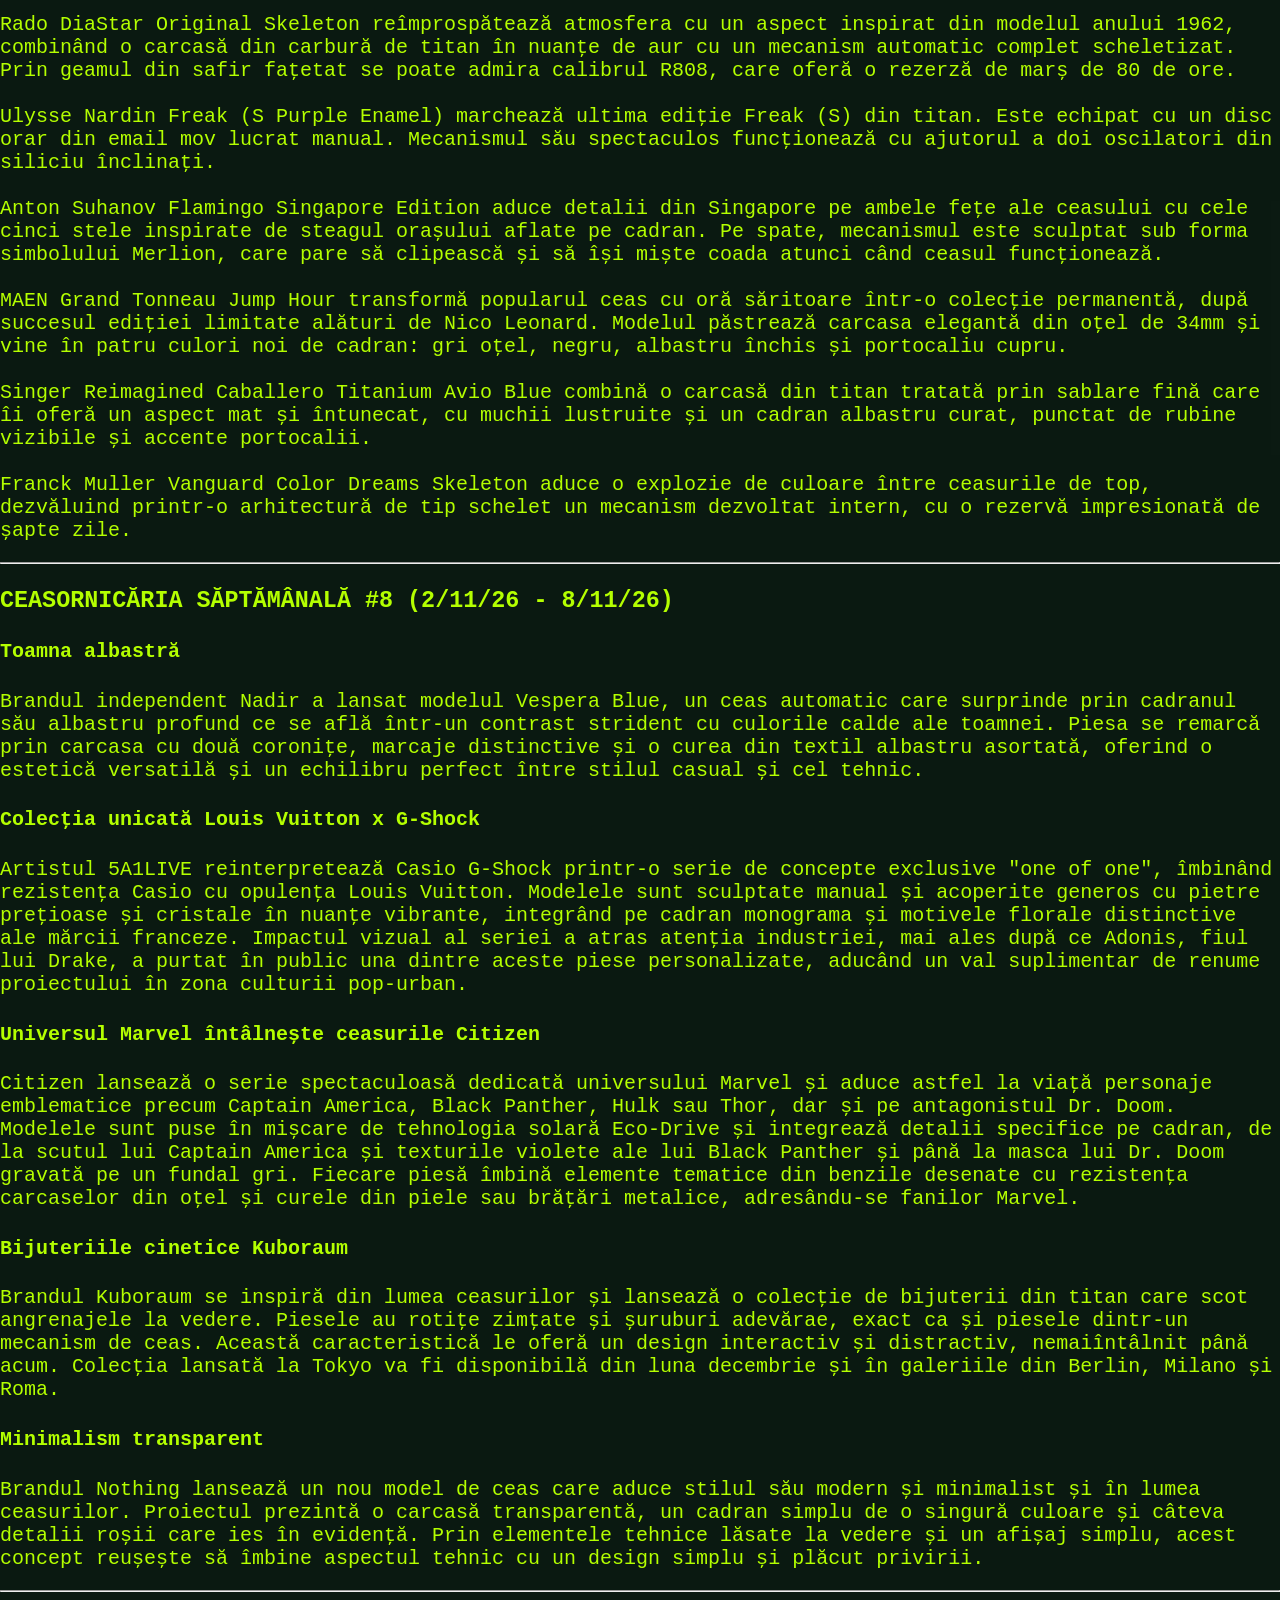
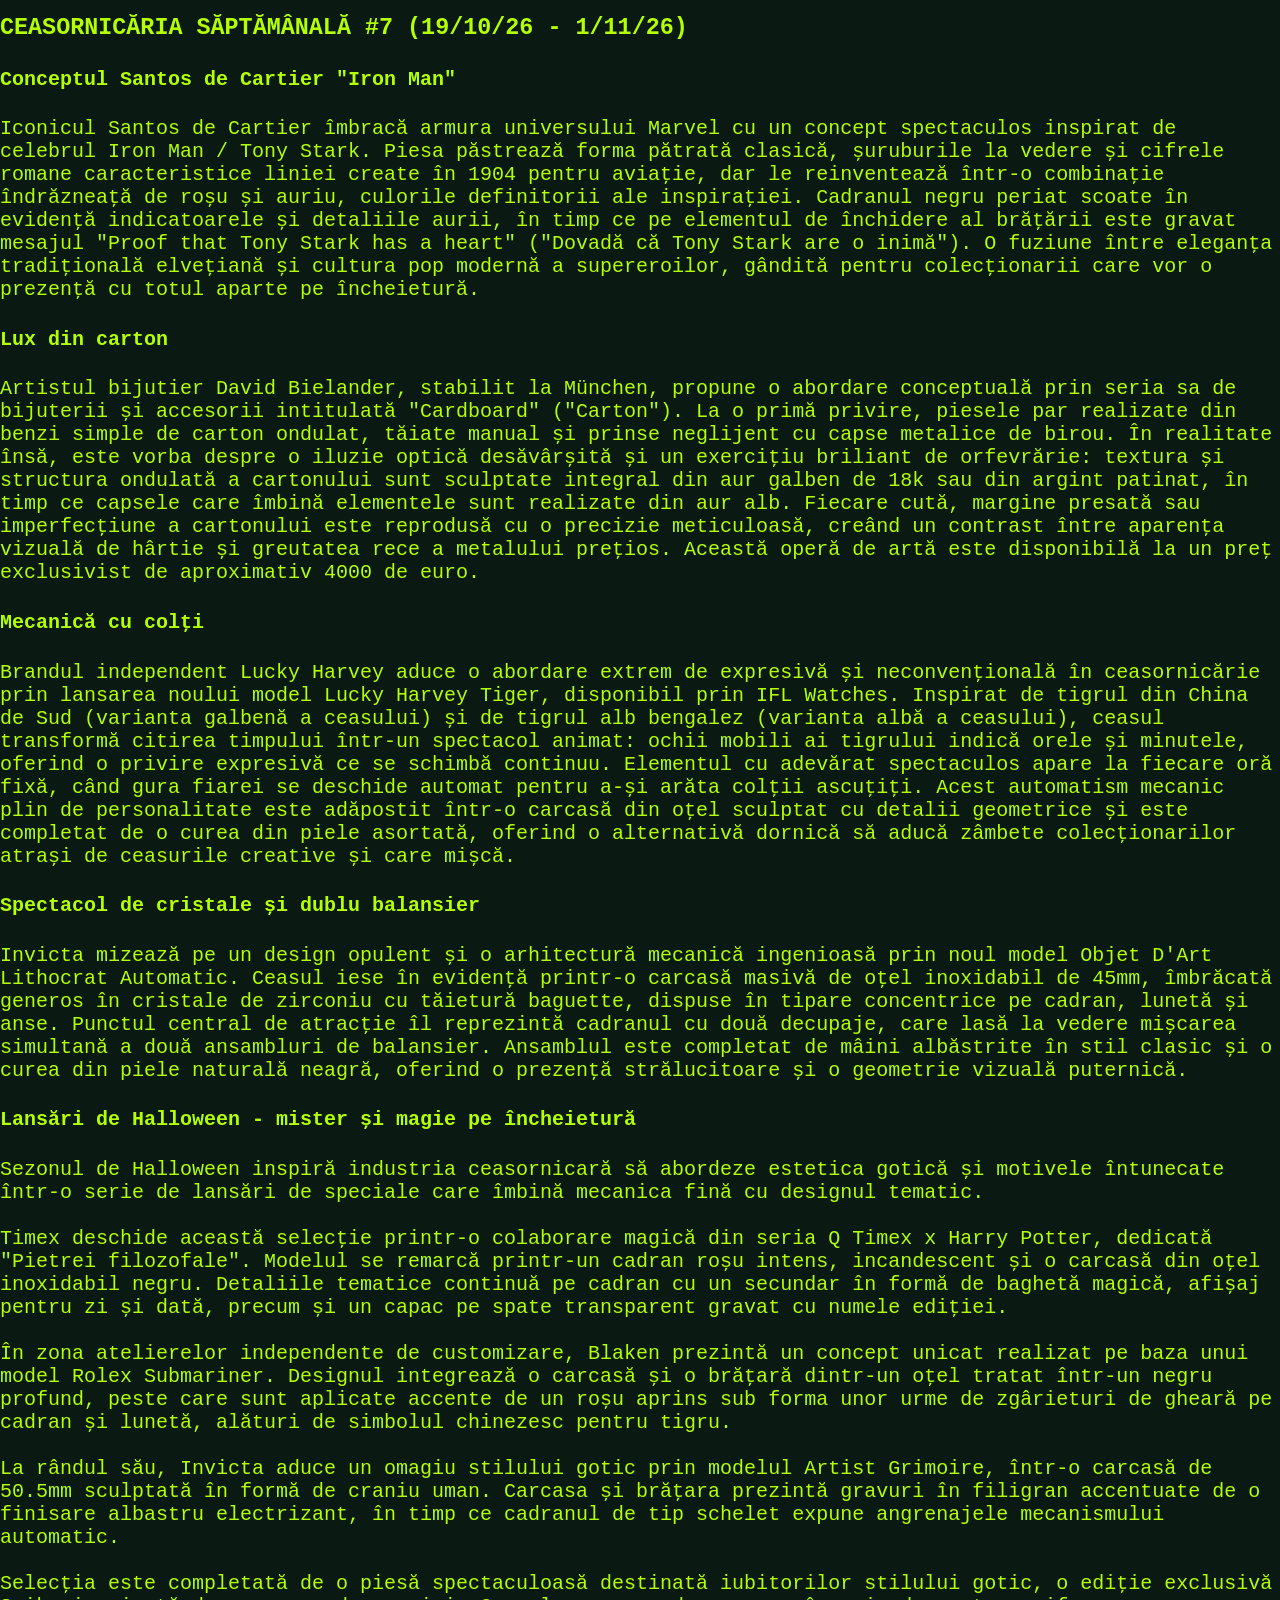
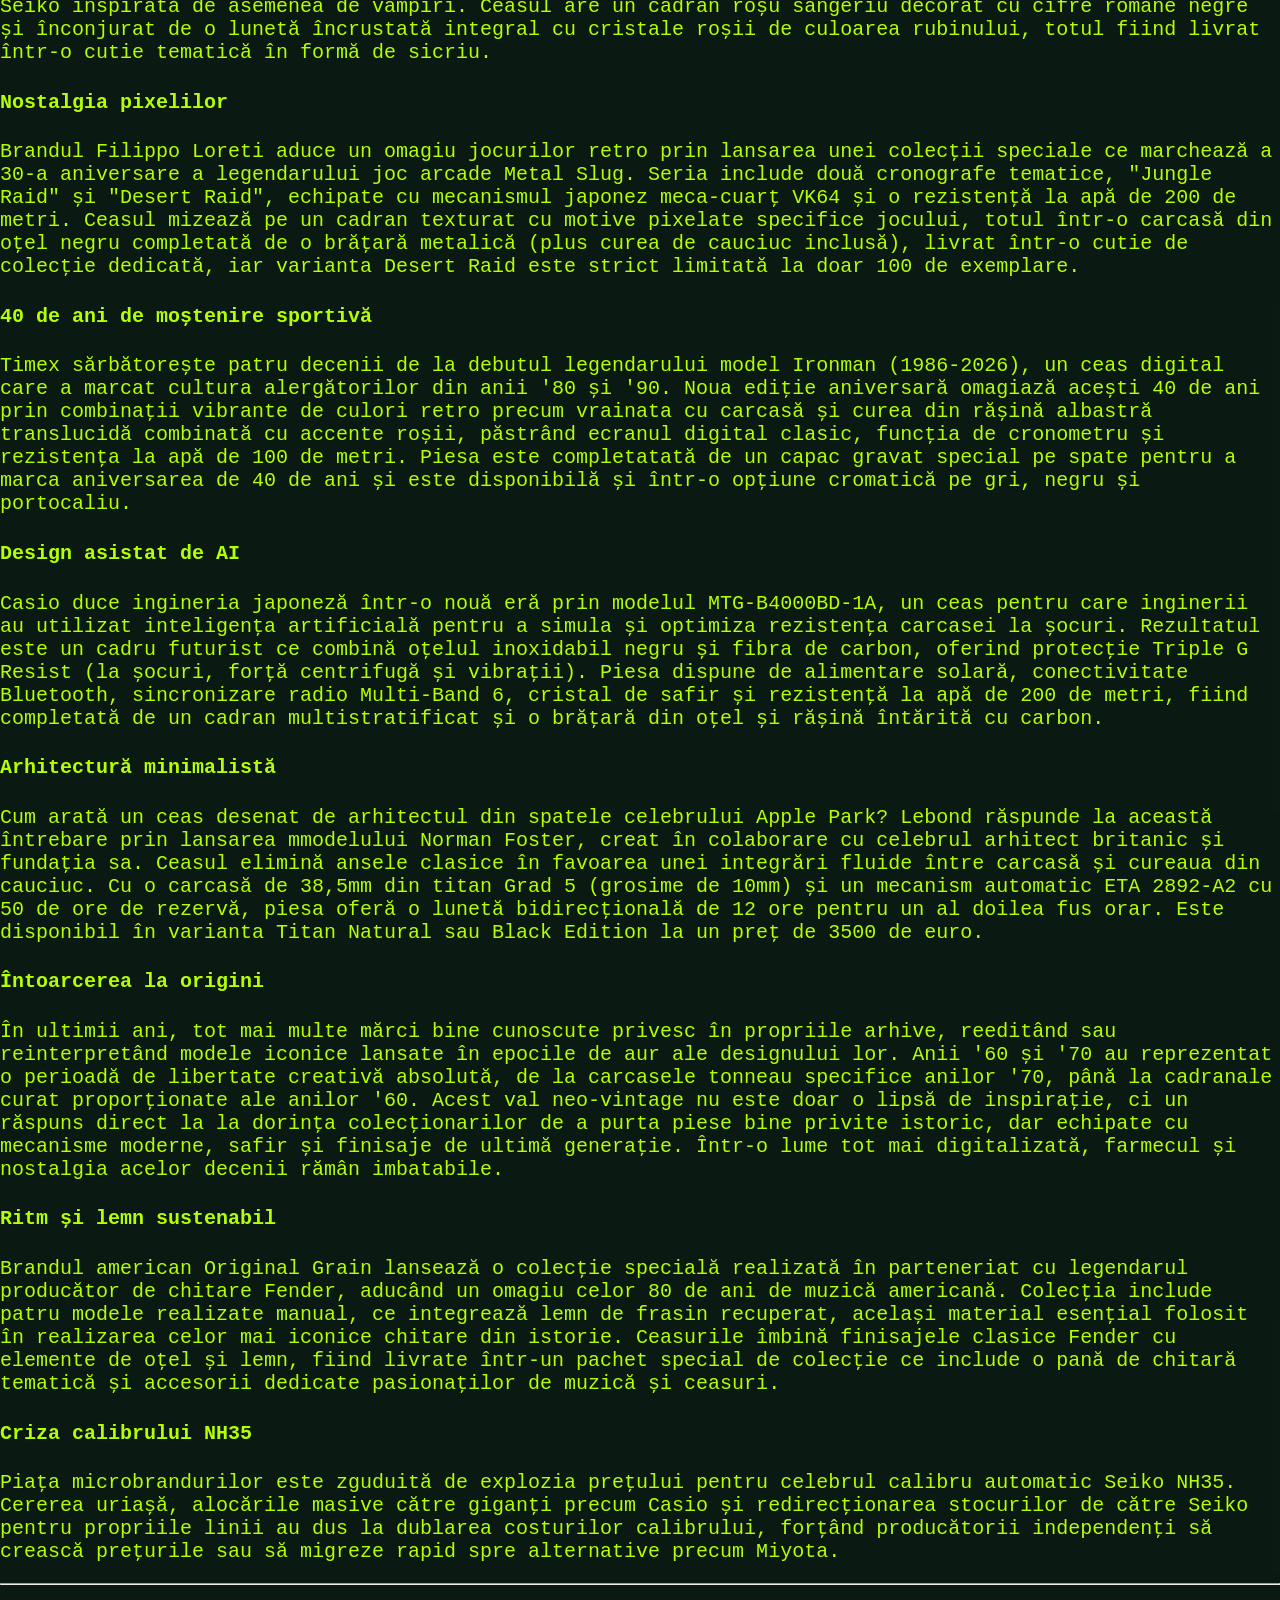
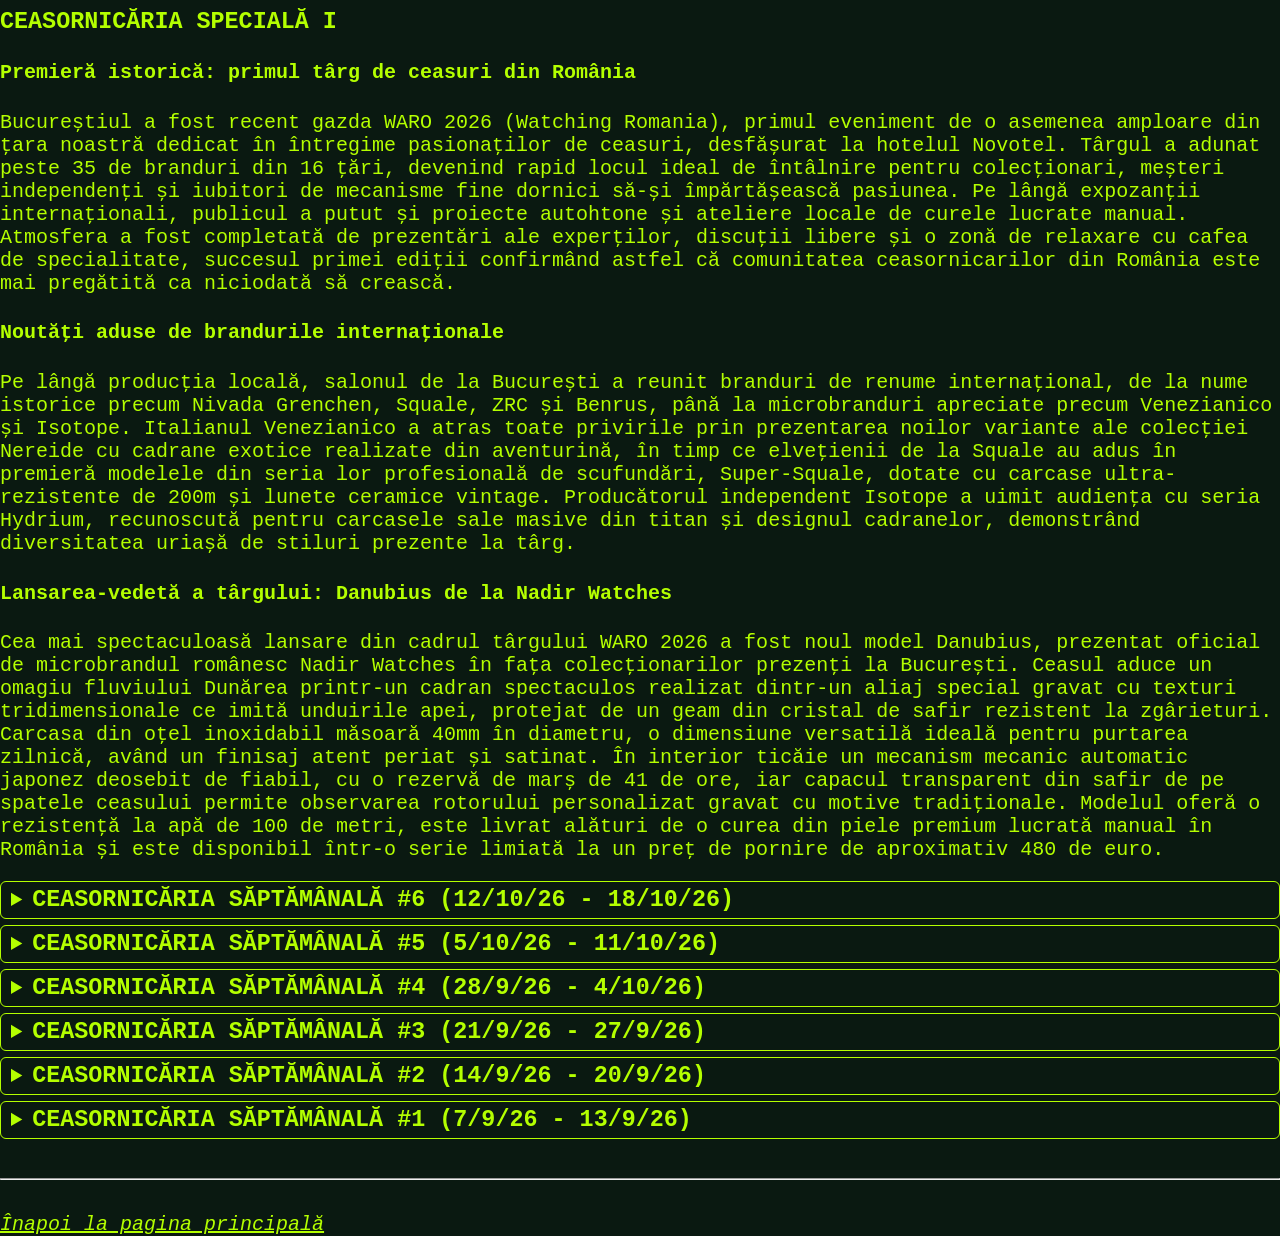
==== commit 07c26a25: "remeidat o eroare de ortografie în cadrul ceasornicăriei #9 (2)" ====
--- a/ceasornicarie.html
+++ b/ceasornicarie.html
@@ -19,7 +19,7 @@
         </p>
         <hr>
         <h3>CEASORNICĂRIA SĂPTĂMÂNALĂ #9 (9/11/26 - 15/11/26)</h3>
-        <h4>Mitlogie grecească pe încheietură</h4>
+        <h4>Mitologie grecească pe încheietură</h4>
         <p>
             Jacob & Co. prezintă piesa Astronomia "Gates of Olympus", un ceas care transformă mitologia greacă în mecanică tridimensională. Cadranul este așezat complet deasupra mecanismului, oferind o perspectivă 
             spectaculoasă în care figura lui Zeus domină întregul design. Sub acest decor se află calibrul JCAM63, format din 503 componente și pus în funcțiune de un tourbillon cu trei axe. Sistemul se rotește continuu 
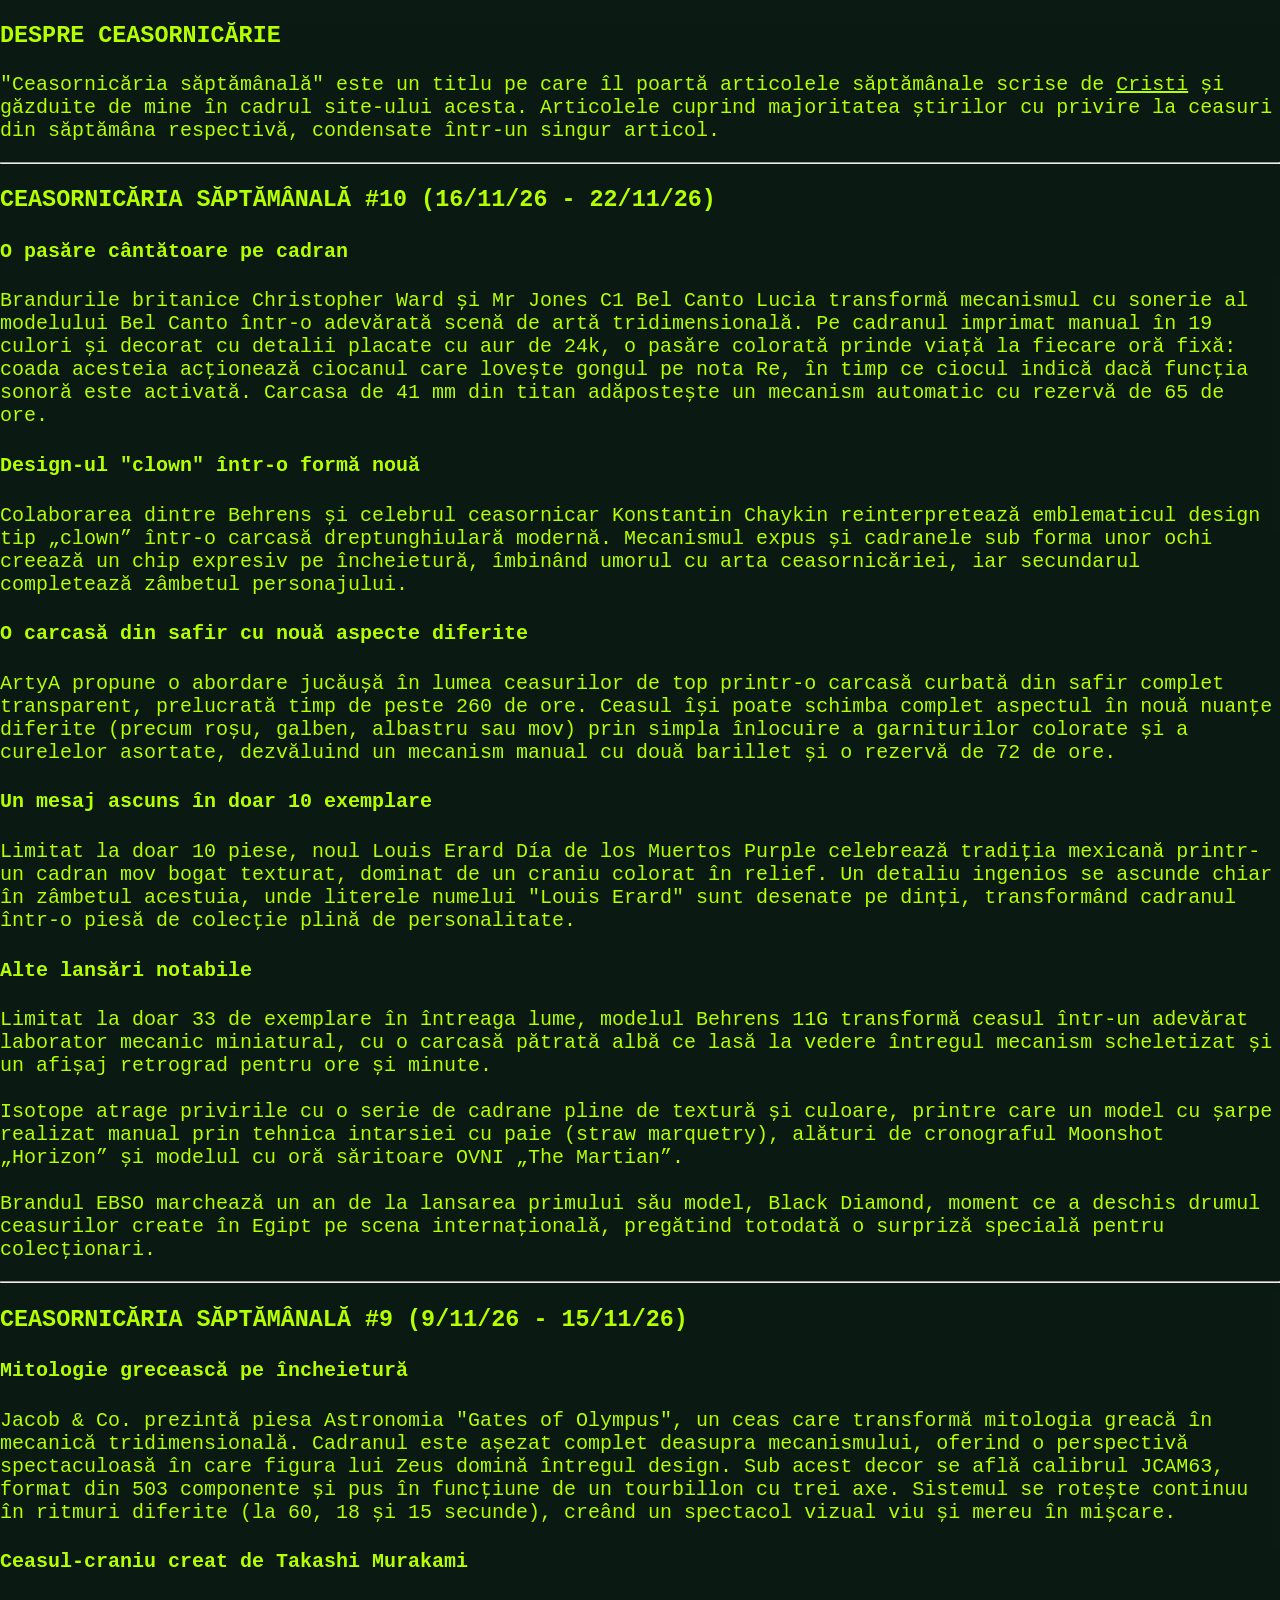
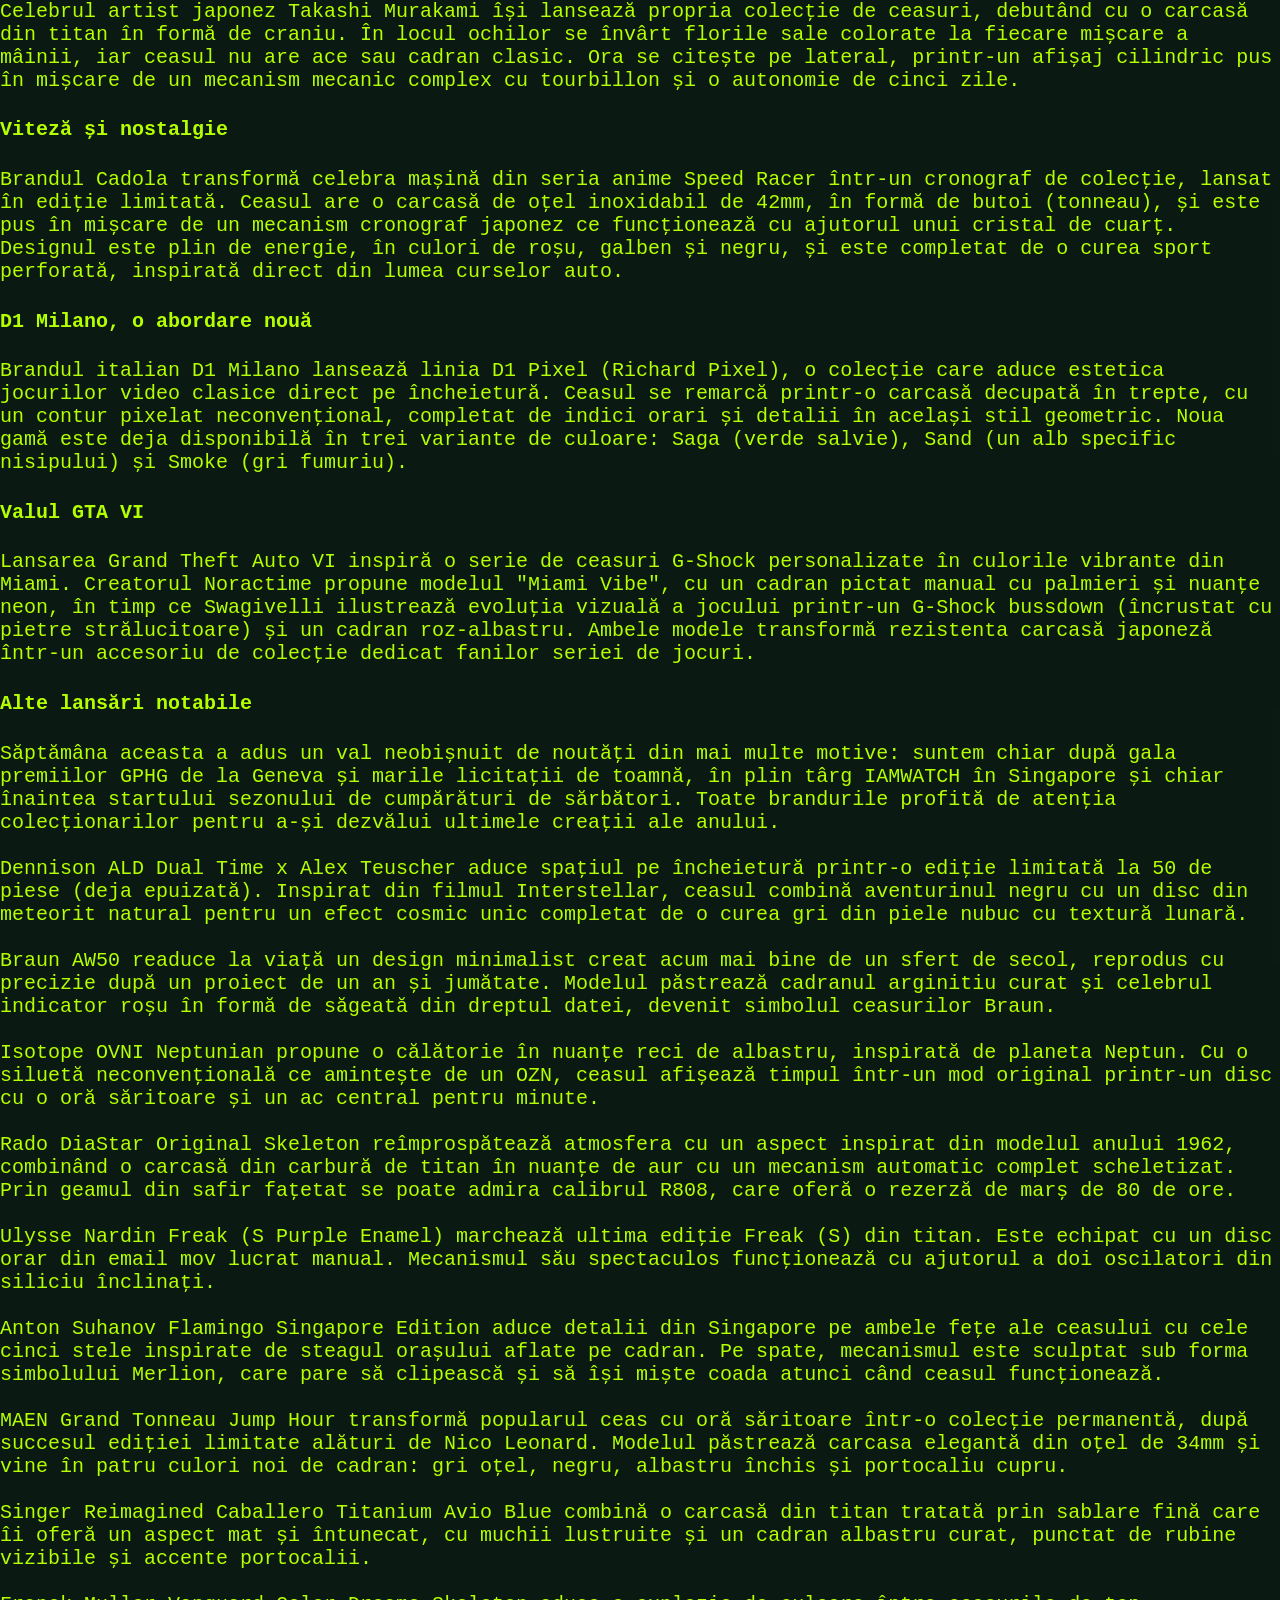
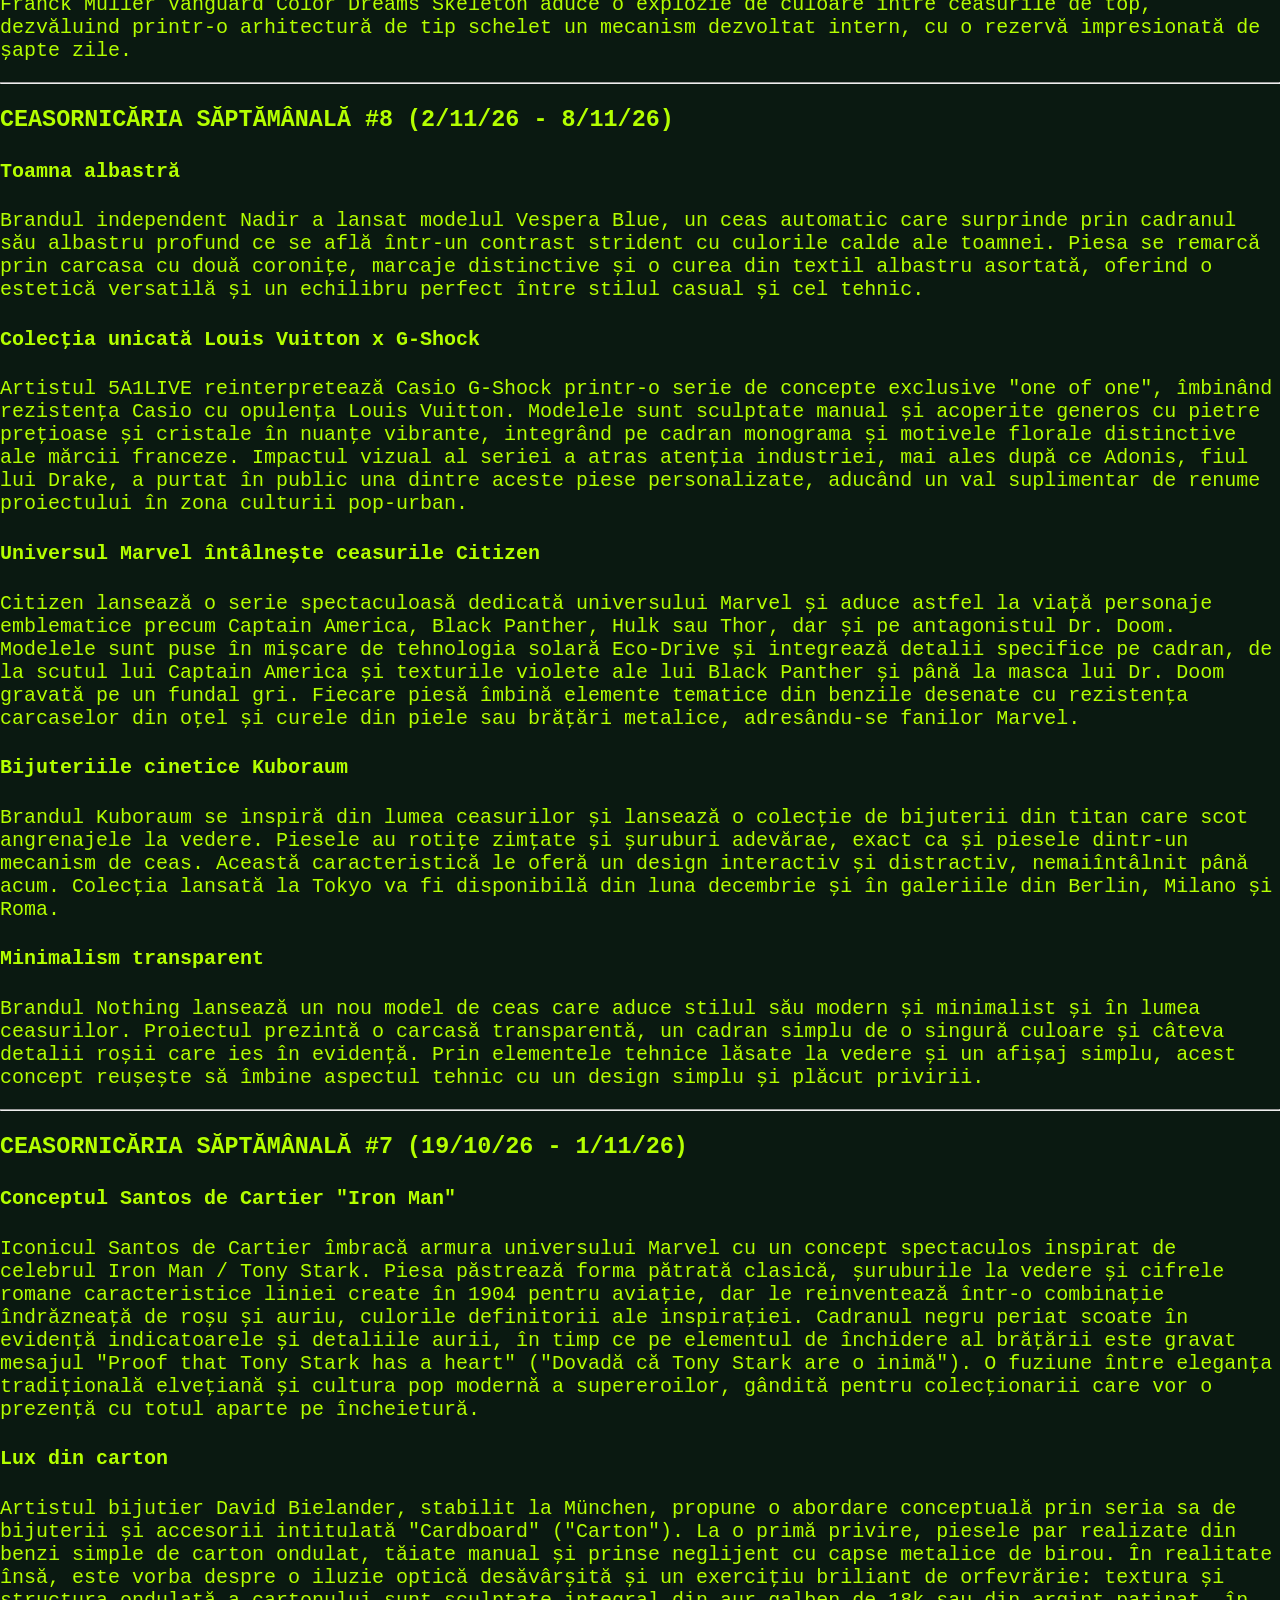
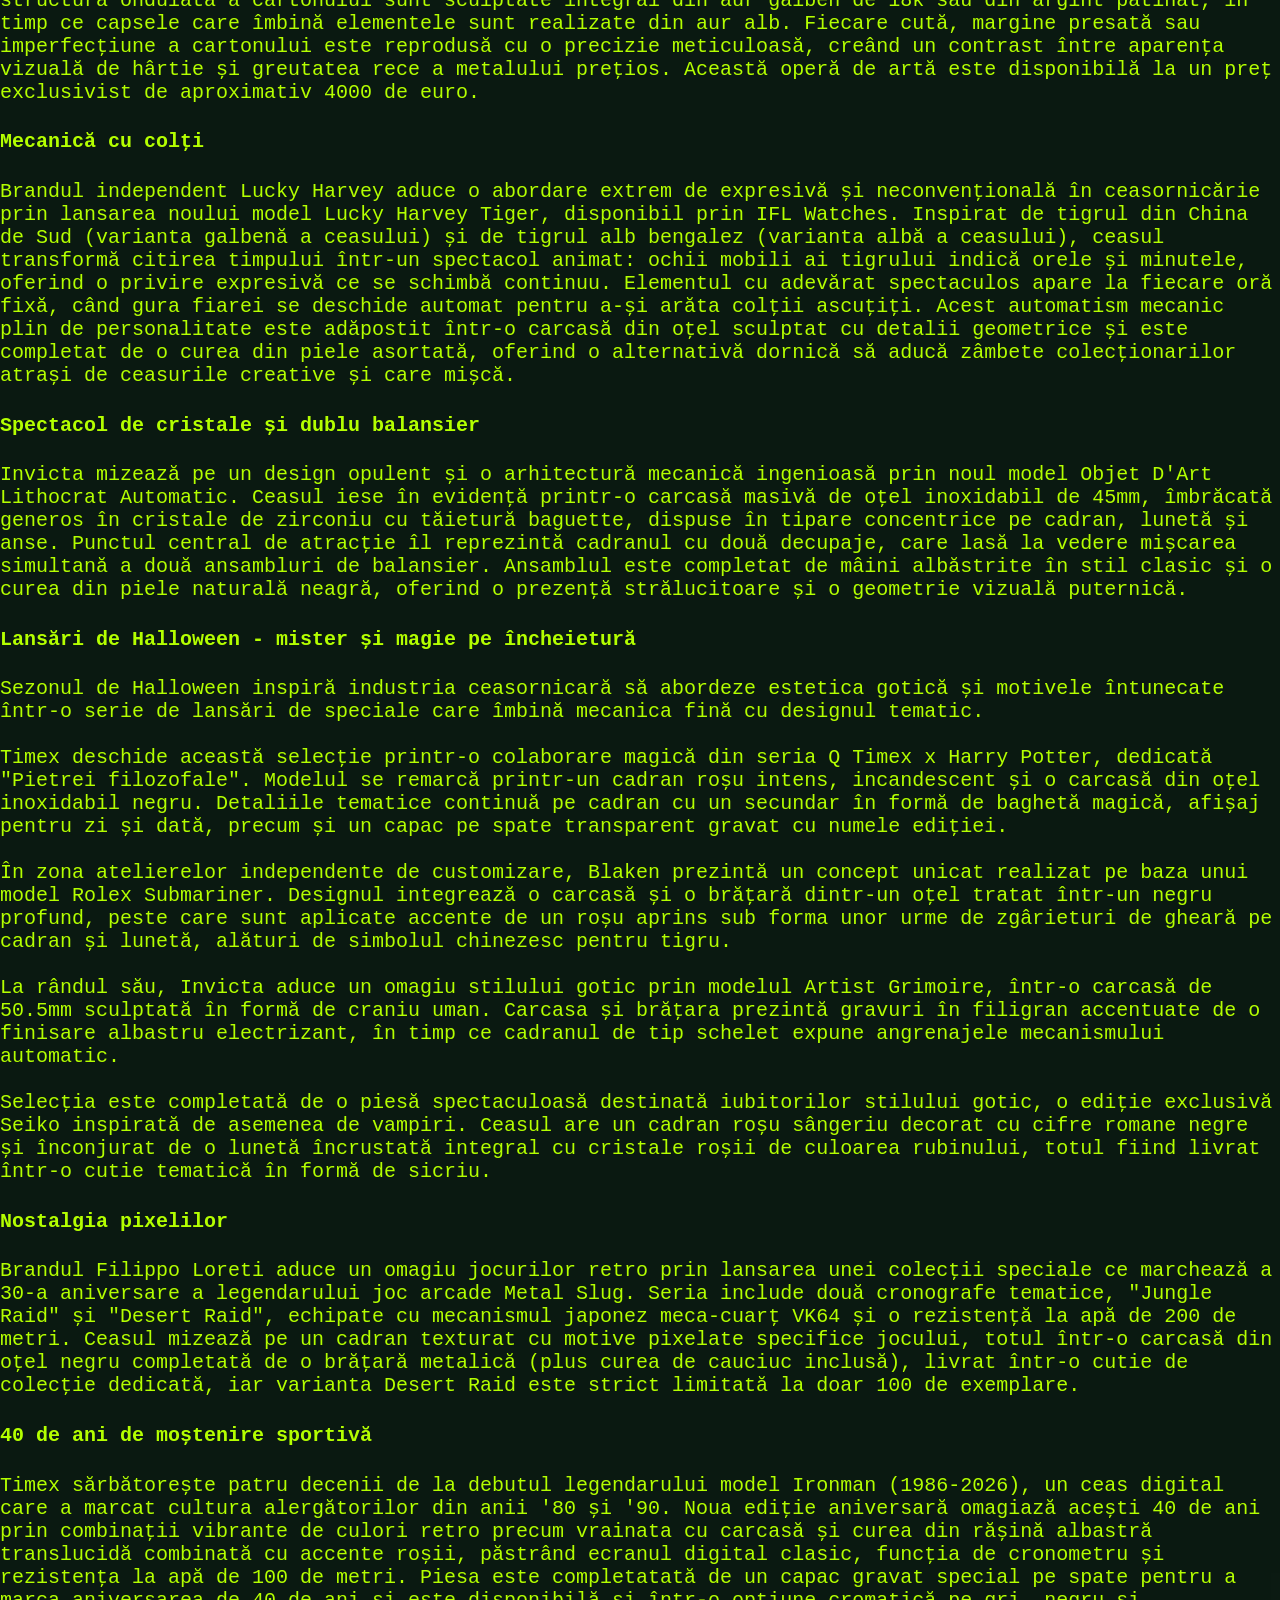
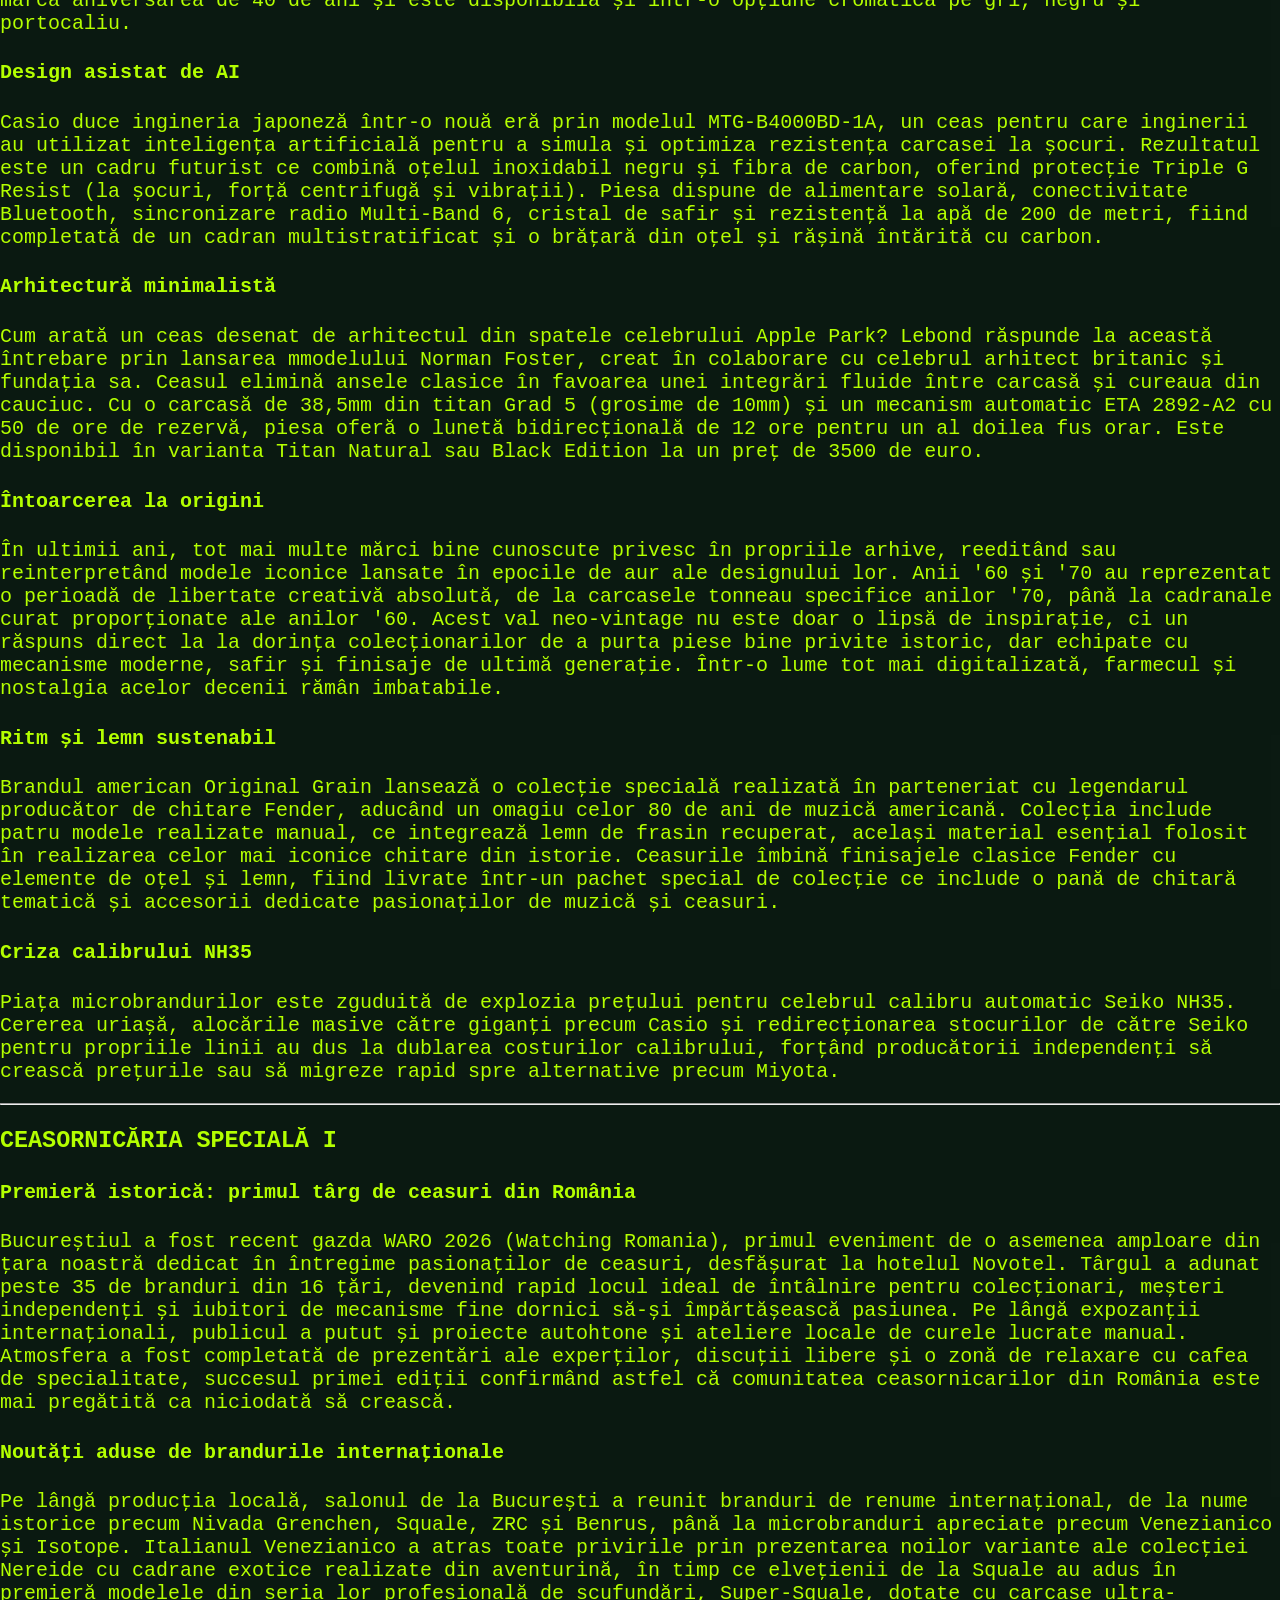
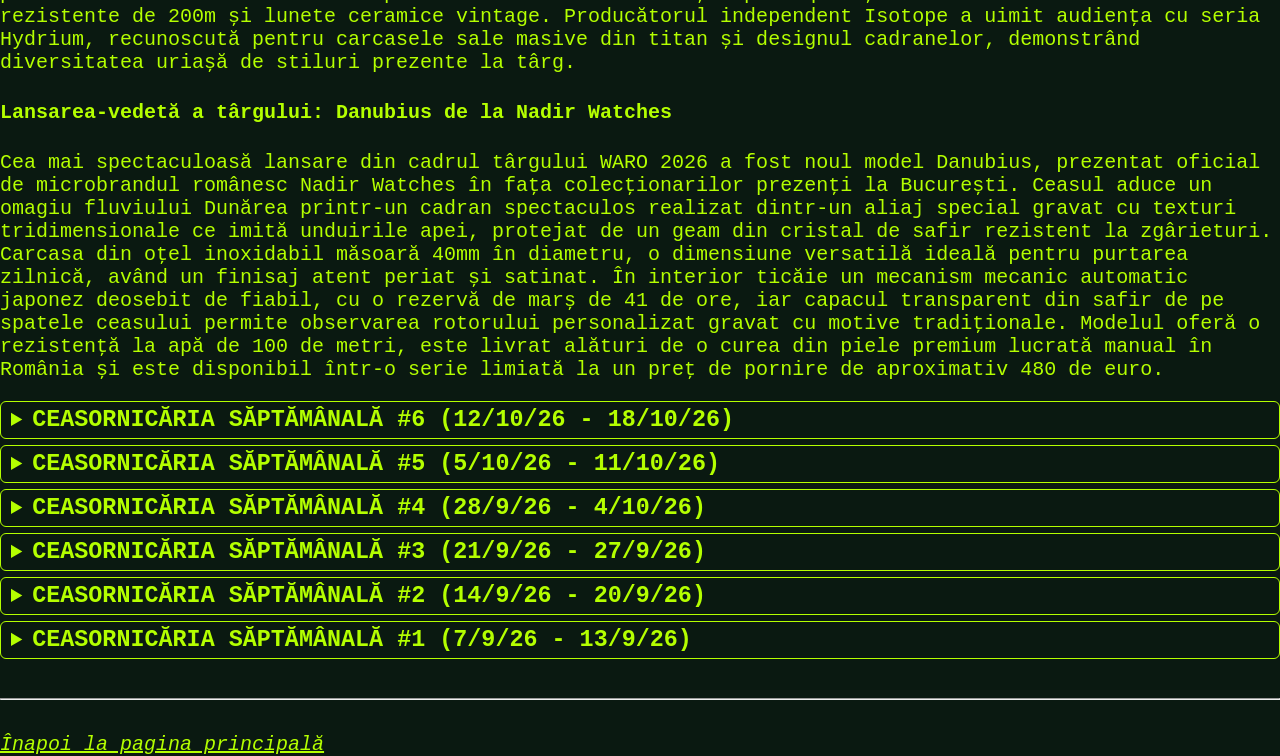
==== commit 46930df3: "adăugat ceasornicăria #10" ====
--- a/ceasornicarie.html
+++ b/ceasornicarie.html
@@ -16,6 +16,36 @@
             și găzduite de mine în cadrul site-ului acesta. Articolele cuprind majoritatea 
             știrilor cu privire la ceasuri din săptămâna respectivă, condensate într-un singur
             articol.
+        </p>
+        <hr>
+        <h3>CEASORNICĂRIA SĂPTĂMÂNALĂ #10 (16/11/26 - 22/11/26)</h3>
+        <h4>O pasăre cântătoare pe cadran</h4>
+        <p>
+            Brandurile britanice Christopher Ward și Mr Jones C1 Bel Canto Lucia transformă mecanismul cu sonerie al modelului Bel Canto într-o adevărată scenă de artă tridimensională. 
+            Pe cadranul imprimat manual în 19 culori și decorat cu detalii placate cu aur de 24k, o pasăre colorată prinde viață la fiecare oră fixă: coada acesteia acționează ciocanul care lovește gongul pe nota Re, 
+            în timp ce ciocul indică dacă funcția sonoră este activată. Carcasa de 41 mm din titan adăpostește un mecanism automatic cu rezervă de 65 de ore.
+        </p>
+        <h4>Design-ul "clown" într-o formă nouă</h4>
+        <p>
+            Colaborarea dintre Behrens și celebrul ceasornicar Konstantin Chaykin reinterpretează emblematicul design tip „clown” într-o carcasă dreptunghiulară modernă. 
+            Mecanismul expus și cadranele sub forma unor ochi creează un chip expresiv pe încheietură, îmbinând umorul cu arta ceasornicăriei, iar secundarul completează zâmbetul personajului.
+        </p>
+        <h4>O carcasă din safir cu nouă aspecte diferite</h4>
+        <p>
+            ArtyA propune o abordare jucăușă în lumea ceasurilor de top printr-o carcasă curbată din safir complet transparent, prelucrată timp de peste 260 de ore. Ceasul își poate schimba complet aspectul 
+            în nouă nuanțe diferite (precum roșu, galben, albastru sau mov) prin simpla înlocuire a garniturilor colorate și a curelelor asortate, dezvăluind un mecanism manual cu două barillet și o rezervă de 72 de ore.
+        </p>
+        <h4>Un mesaj ascuns în doar 10 exemplare</h4>
+        <p>
+            Limitat la doar 10 piese, noul Louis Erard Día de los Muertos Purple celebrează tradiția mexicană printr-un cadran mov bogat texturat, dominat de un craniu colorat în relief. Un detaliu ingenios se ascunde 
+            chiar în zâmbetul acestuia, unde literele numelui "Louis Erard" sunt desenate pe dinți, transformând cadranul într-o piesă de colecție plină de personalitate.
+        </p>
+        <h4>Alte lansări notabile</h4>
+        <p>
+            Limitat la doar 33 de exemplare în întreaga lume, modelul Behrens 11G transformă ceasul într-un adevărat laborator mecanic miniatural, cu o carcasă pătrată albă ce lasă la vedere întregul mecanism scheletizat 
+            și un afișaj retrograd pentru ore și minute.<br><br>Isotope atrage privirile cu o serie de cadrane pline de textură și culoare, printre care un model cu șarpe realizat manual prin tehnica intarsiei cu 
+            paie (straw marquetry), alături de cronograful Moonshot „Horizon” și modelul cu oră săritoare OVNI „The Martian”.<br><br>Brandul EBSO marchează un an de la lansarea primului său model, Black Diamond, moment 
+            ce a deschis drumul ceasurilor create în Egipt pe scena internațională, pregătind totodată o surpriză specială pentru colecționari.
         </p>
         <hr>
         <h3>CEASORNICĂRIA SĂPTĂMÂNALĂ #9 (9/11/26 - 15/11/26)</h3>
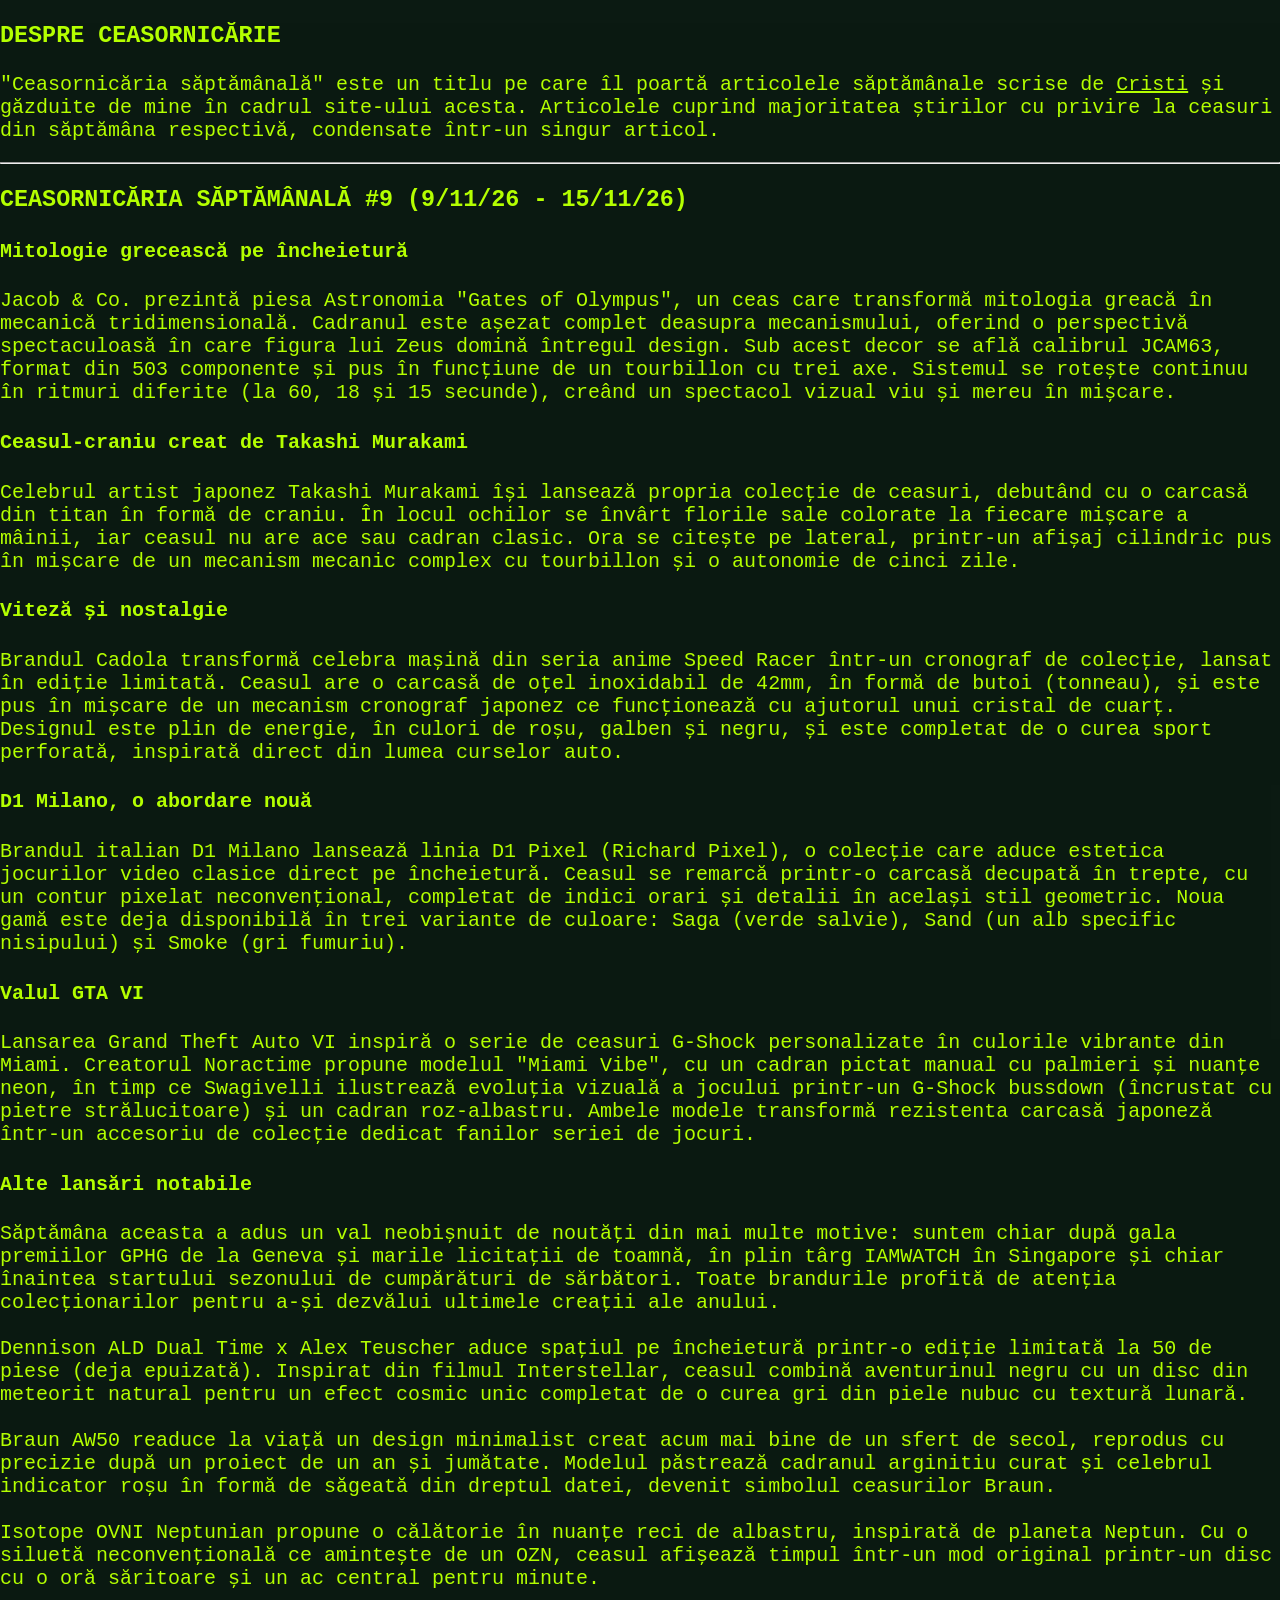
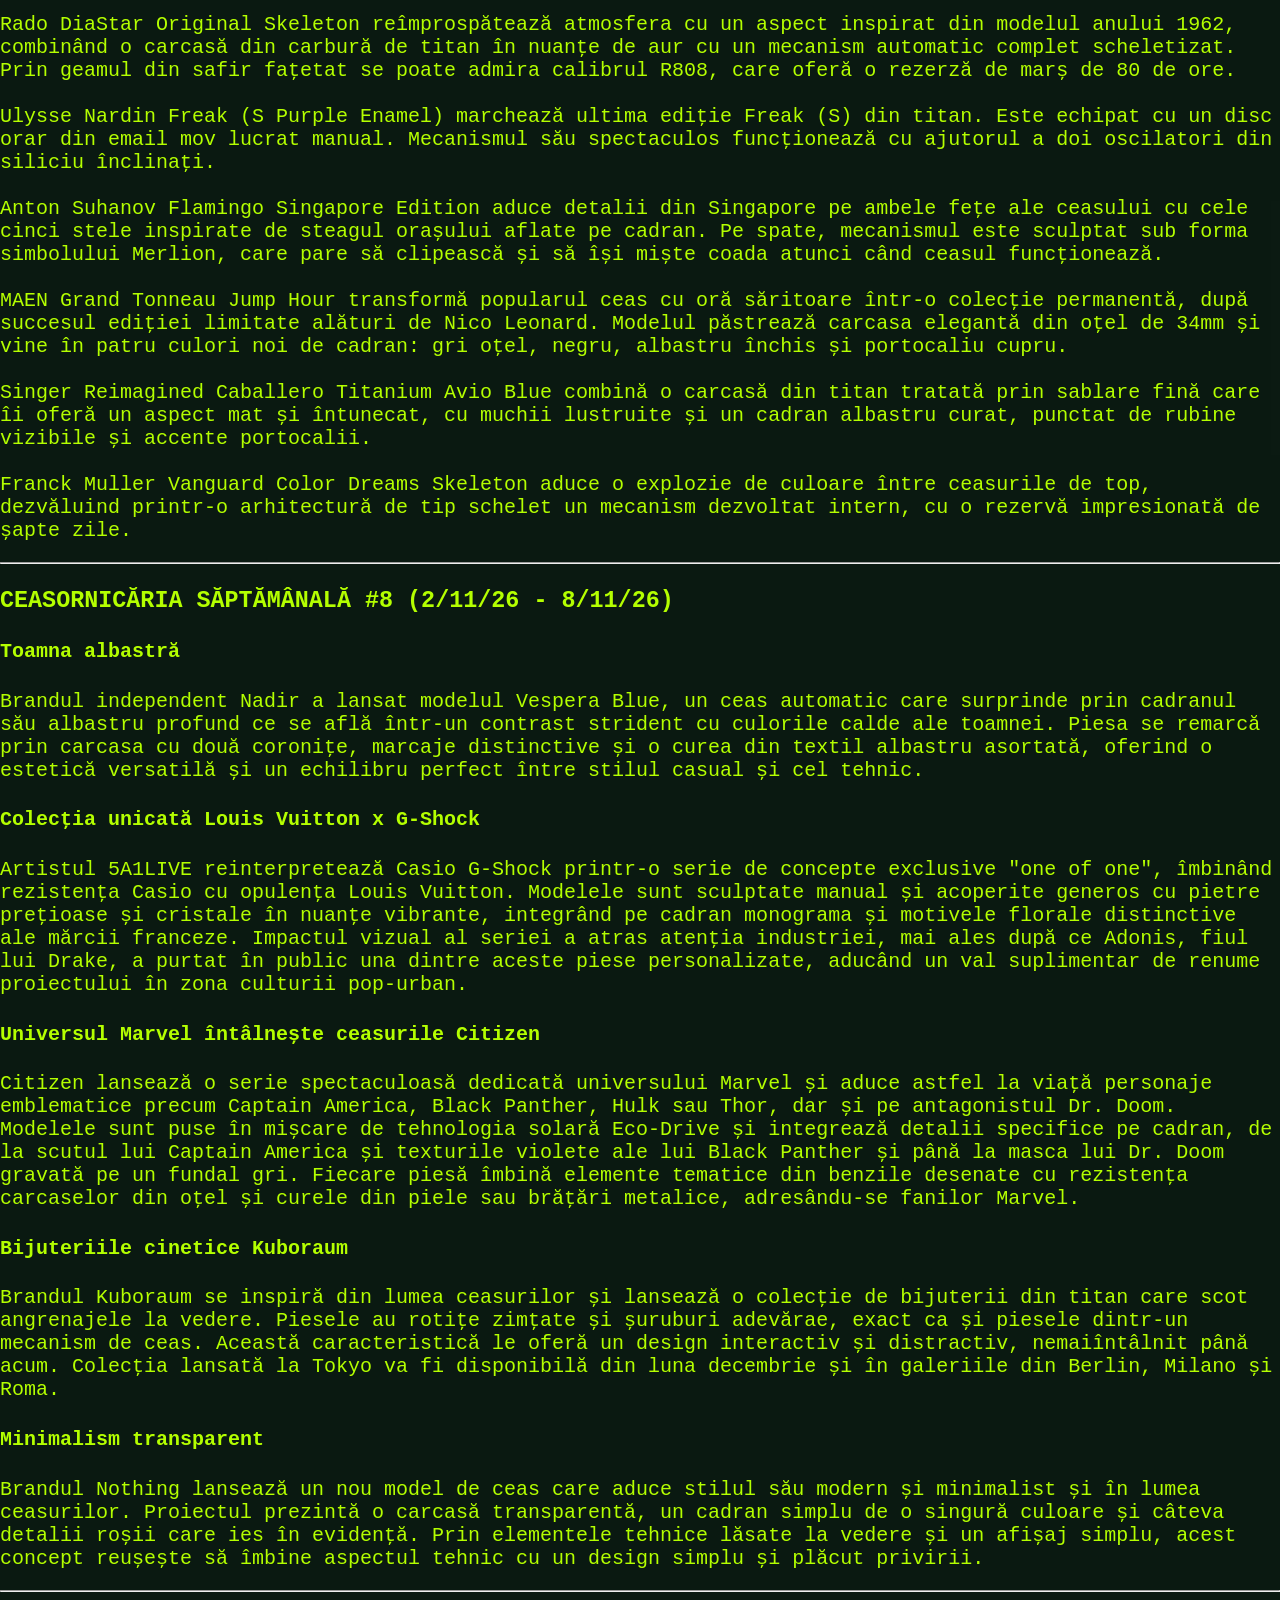
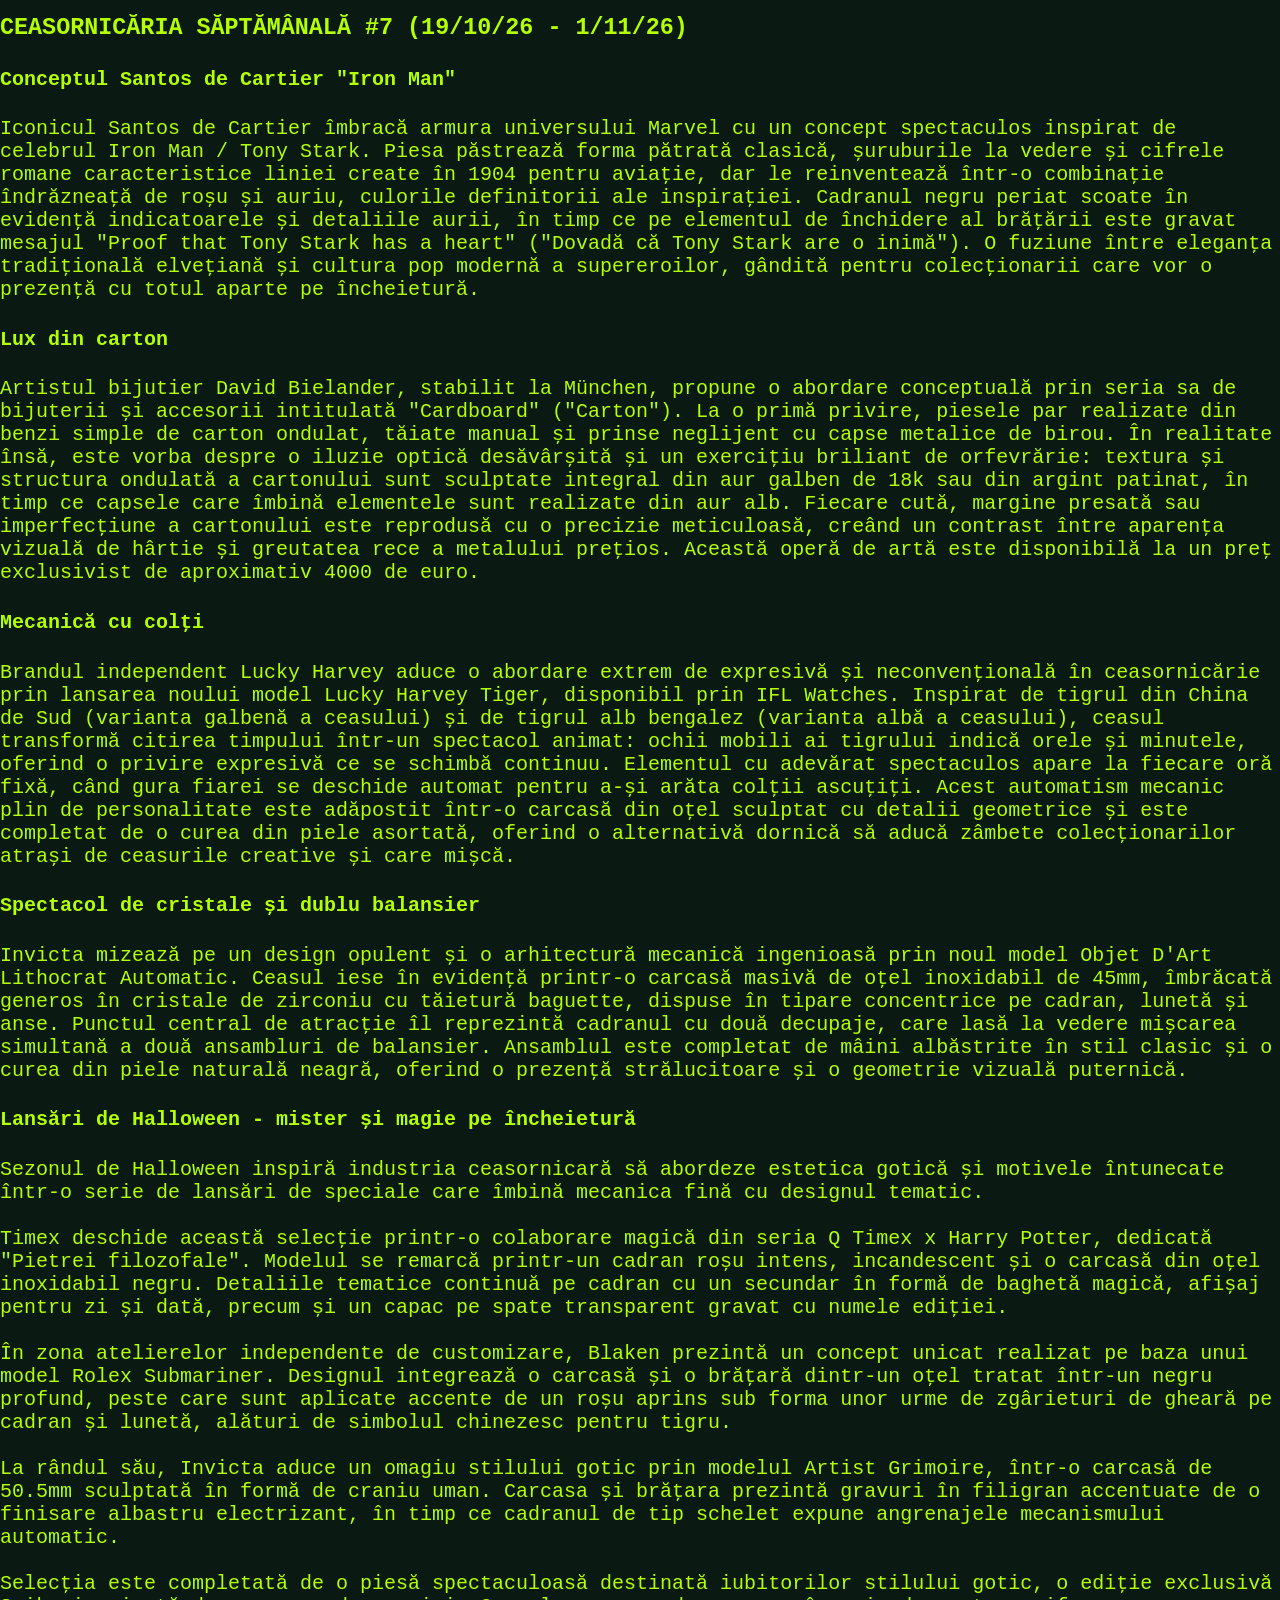
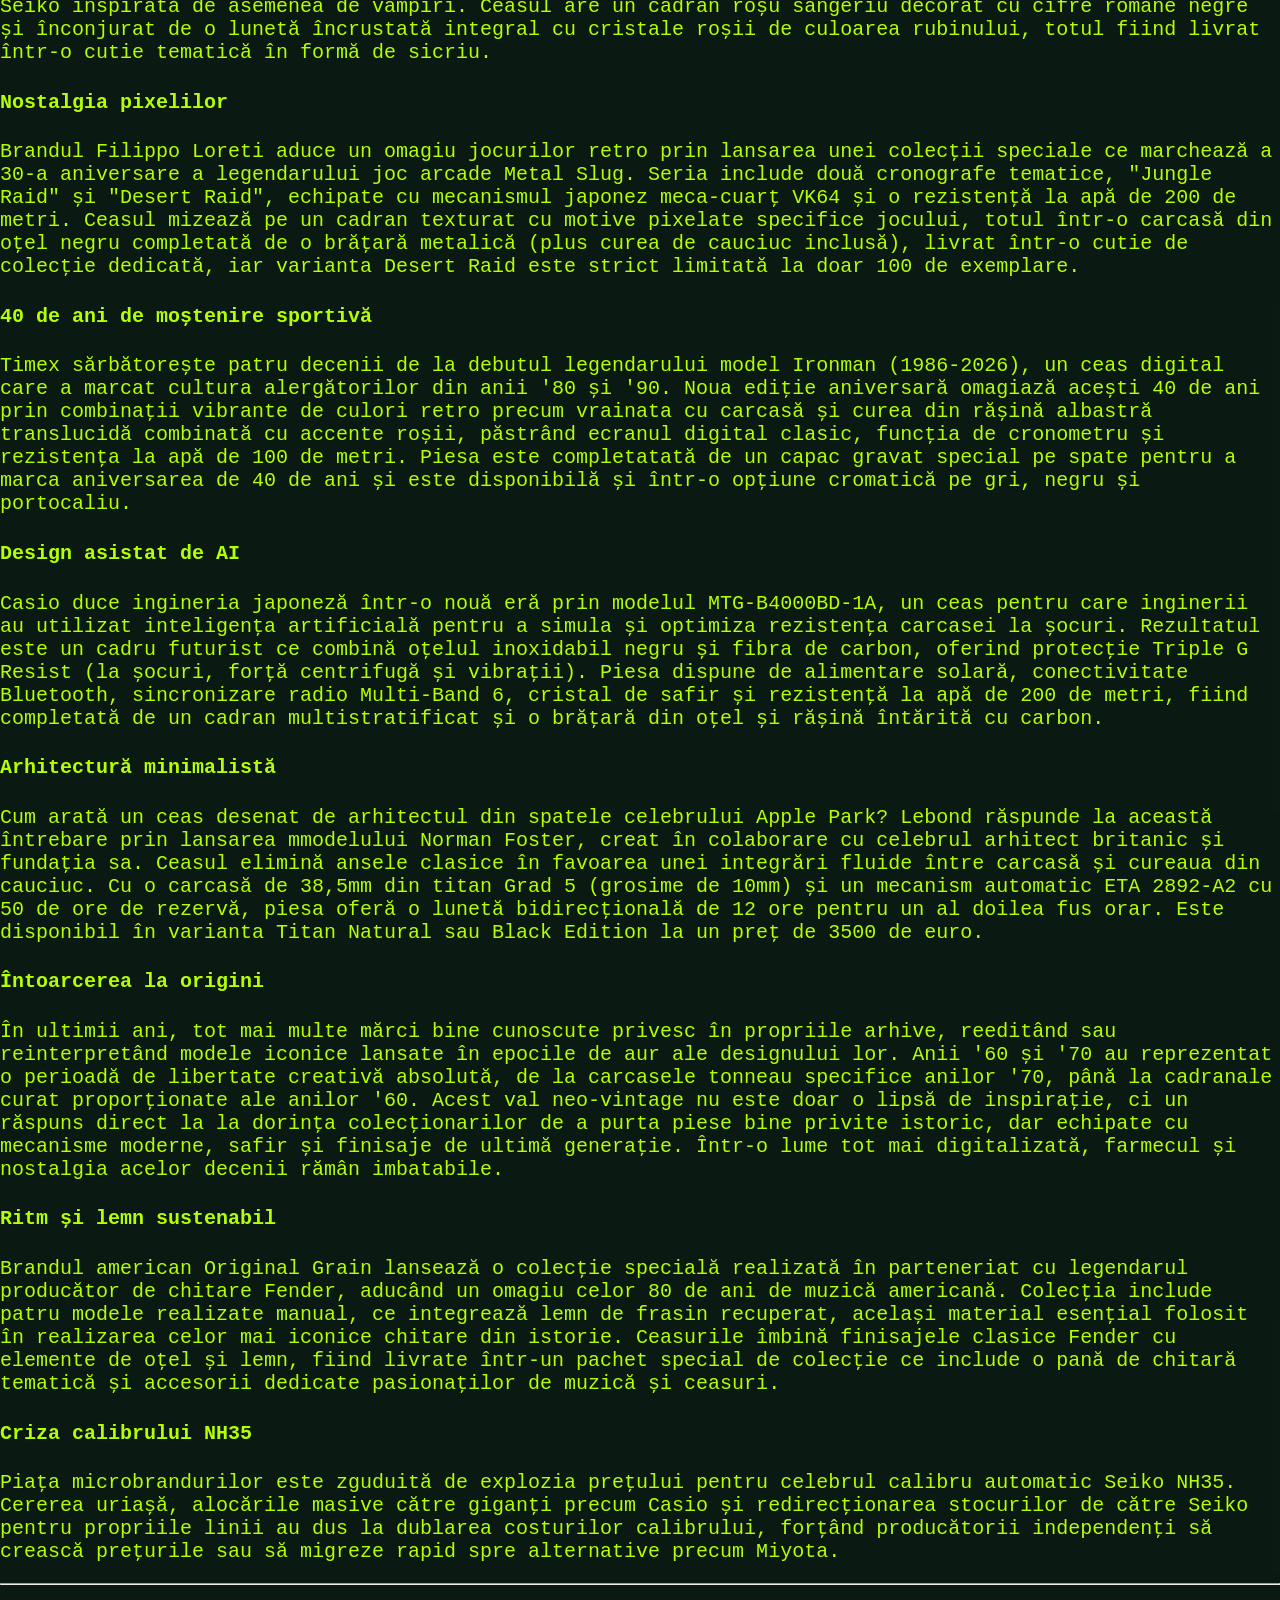
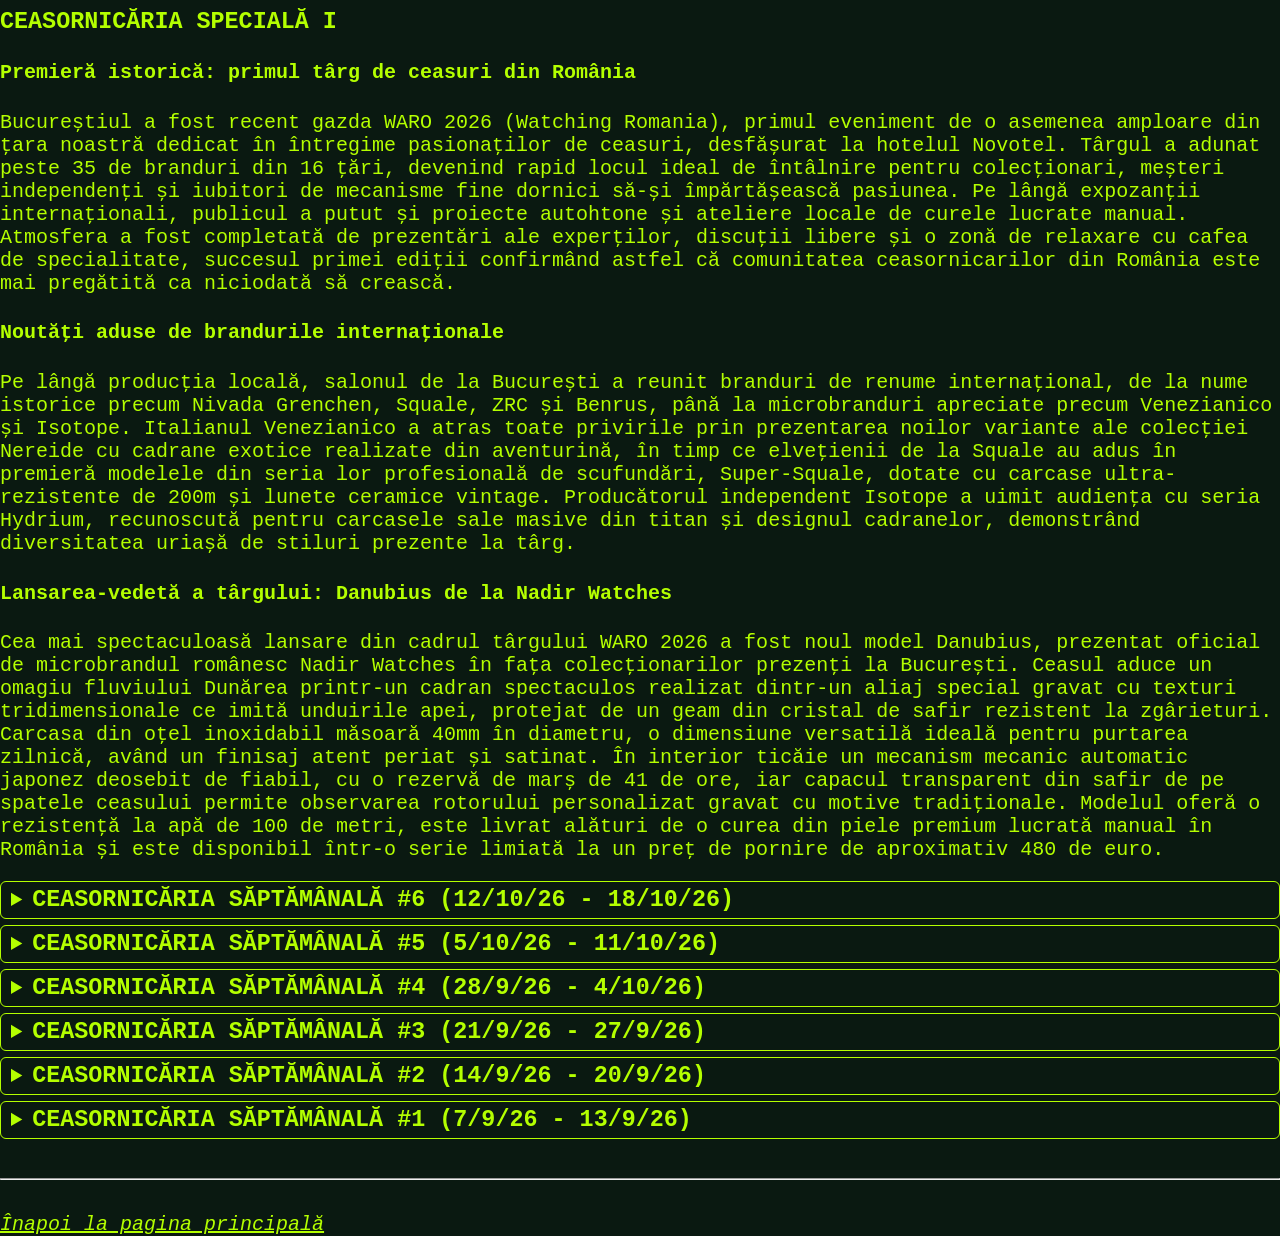
==== commit e8ba44e2: "adăugat newline la finalul fișierului (?)" ====
--- a/ceasornicarie.html
+++ b/ceasornicarie.html
@@ -16,36 +16,6 @@
             și găzduite de mine în cadrul site-ului acesta. Articolele cuprind majoritatea 
             știrilor cu privire la ceasuri din săptămâna respectivă, condensate într-un singur
             articol.
-        </p>
-        <hr>
-        <h3>CEASORNICĂRIA SĂPTĂMÂNALĂ #10 (16/11/26 - 22/11/26)</h3>
-        <h4>O pasăre cântătoare pe cadran</h4>
-        <p>
-            Brandurile britanice Christopher Ward și Mr Jones C1 Bel Canto Lucia transformă mecanismul cu sonerie al modelului Bel Canto într-o adevărată scenă de artă tridimensională. 
-            Pe cadranul imprimat manual în 19 culori și decorat cu detalii placate cu aur de 24k, o pasăre colorată prinde viață la fiecare oră fixă: coada acesteia acționează ciocanul care lovește gongul pe nota Re, 
-            în timp ce ciocul indică dacă funcția sonoră este activată. Carcasa de 41 mm din titan adăpostește un mecanism automatic cu rezervă de 65 de ore.
-        </p>
-        <h4>Design-ul "clown" într-o formă nouă</h4>
-        <p>
-            Colaborarea dintre Behrens și celebrul ceasornicar Konstantin Chaykin reinterpretează emblematicul design tip „clown” într-o carcasă dreptunghiulară modernă. 
-            Mecanismul expus și cadranele sub forma unor ochi creează un chip expresiv pe încheietură, îmbinând umorul cu arta ceasornicăriei, iar secundarul completează zâmbetul personajului.
-        </p>
-        <h4>O carcasă din safir cu nouă aspecte diferite</h4>
-        <p>
-            ArtyA propune o abordare jucăușă în lumea ceasurilor de top printr-o carcasă curbată din safir complet transparent, prelucrată timp de peste 260 de ore. Ceasul își poate schimba complet aspectul 
-            în nouă nuanțe diferite (precum roșu, galben, albastru sau mov) prin simpla înlocuire a garniturilor colorate și a curelelor asortate, dezvăluind un mecanism manual cu două barillet și o rezervă de 72 de ore.
-        </p>
-        <h4>Un mesaj ascuns în doar 10 exemplare</h4>
-        <p>
-            Limitat la doar 10 piese, noul Louis Erard Día de los Muertos Purple celebrează tradiția mexicană printr-un cadran mov bogat texturat, dominat de un craniu colorat în relief. Un detaliu ingenios se ascunde 
-            chiar în zâmbetul acestuia, unde literele numelui "Louis Erard" sunt desenate pe dinți, transformând cadranul într-o piesă de colecție plină de personalitate.
-        </p>
-        <h4>Alte lansări notabile</h4>
-        <p>
-            Limitat la doar 33 de exemplare în întreaga lume, modelul Behrens 11G transformă ceasul într-un adevărat laborator mecanic miniatural, cu o carcasă pătrată albă ce lasă la vedere întregul mecanism scheletizat 
-            și un afișaj retrograd pentru ore și minute.<br><br>Isotope atrage privirile cu o serie de cadrane pline de textură și culoare, printre care un model cu șarpe realizat manual prin tehnica intarsiei cu 
-            paie (straw marquetry), alături de cronograful Moonshot „Horizon” și modelul cu oră săritoare OVNI „The Martian”.<br><br>Brandul EBSO marchează un an de la lansarea primului său model, Black Diamond, moment 
-            ce a deschis drumul ceasurilor create în Egipt pe scena internațională, pregătind totodată o surpriză specială pentru colecționari.
         </p>
         <hr>
         <h3>CEASORNICĂRIA SĂPTĂMÂNALĂ #9 (9/11/26 - 15/11/26)</h3>
@@ -532,4 +502,4 @@
         <script src="ploaie-matrix.js"> //cod furnizat de Claude Sonnet 5 - high
         </script>
     </body>
-</html>+</html>
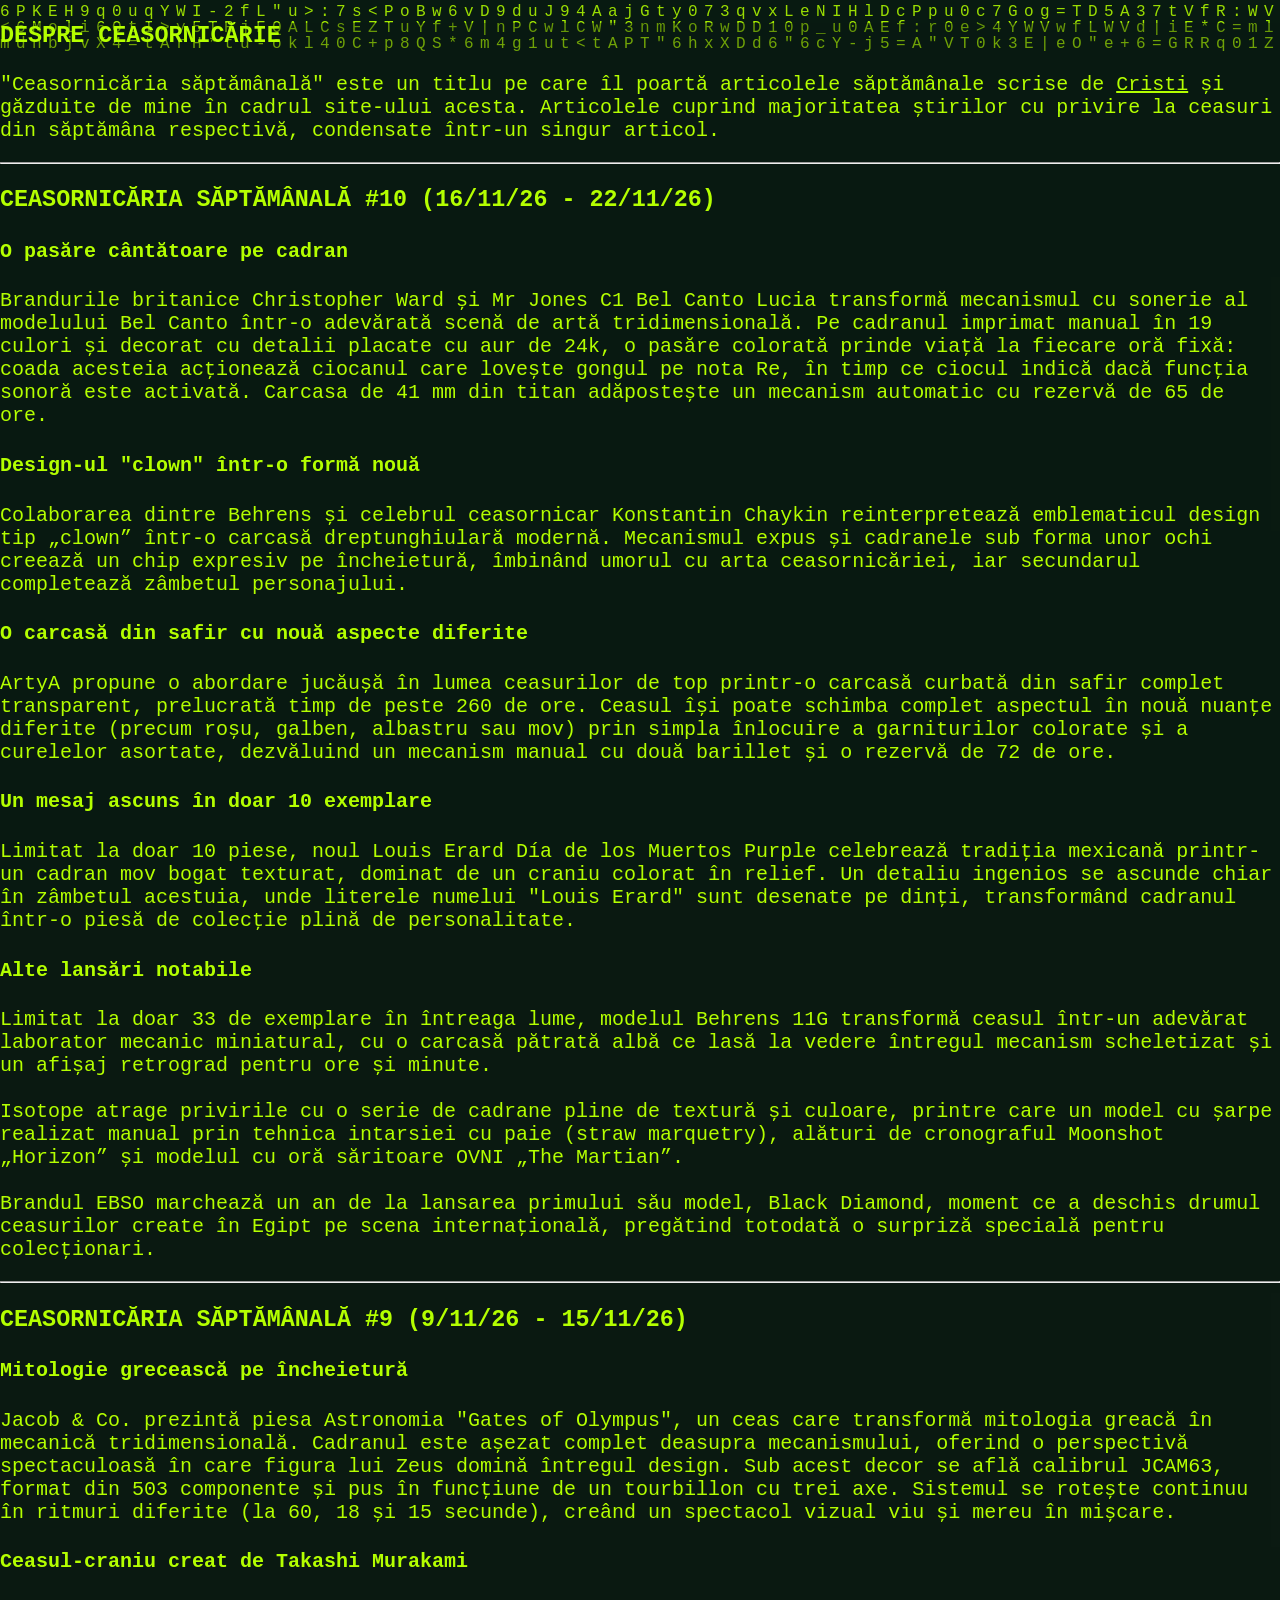
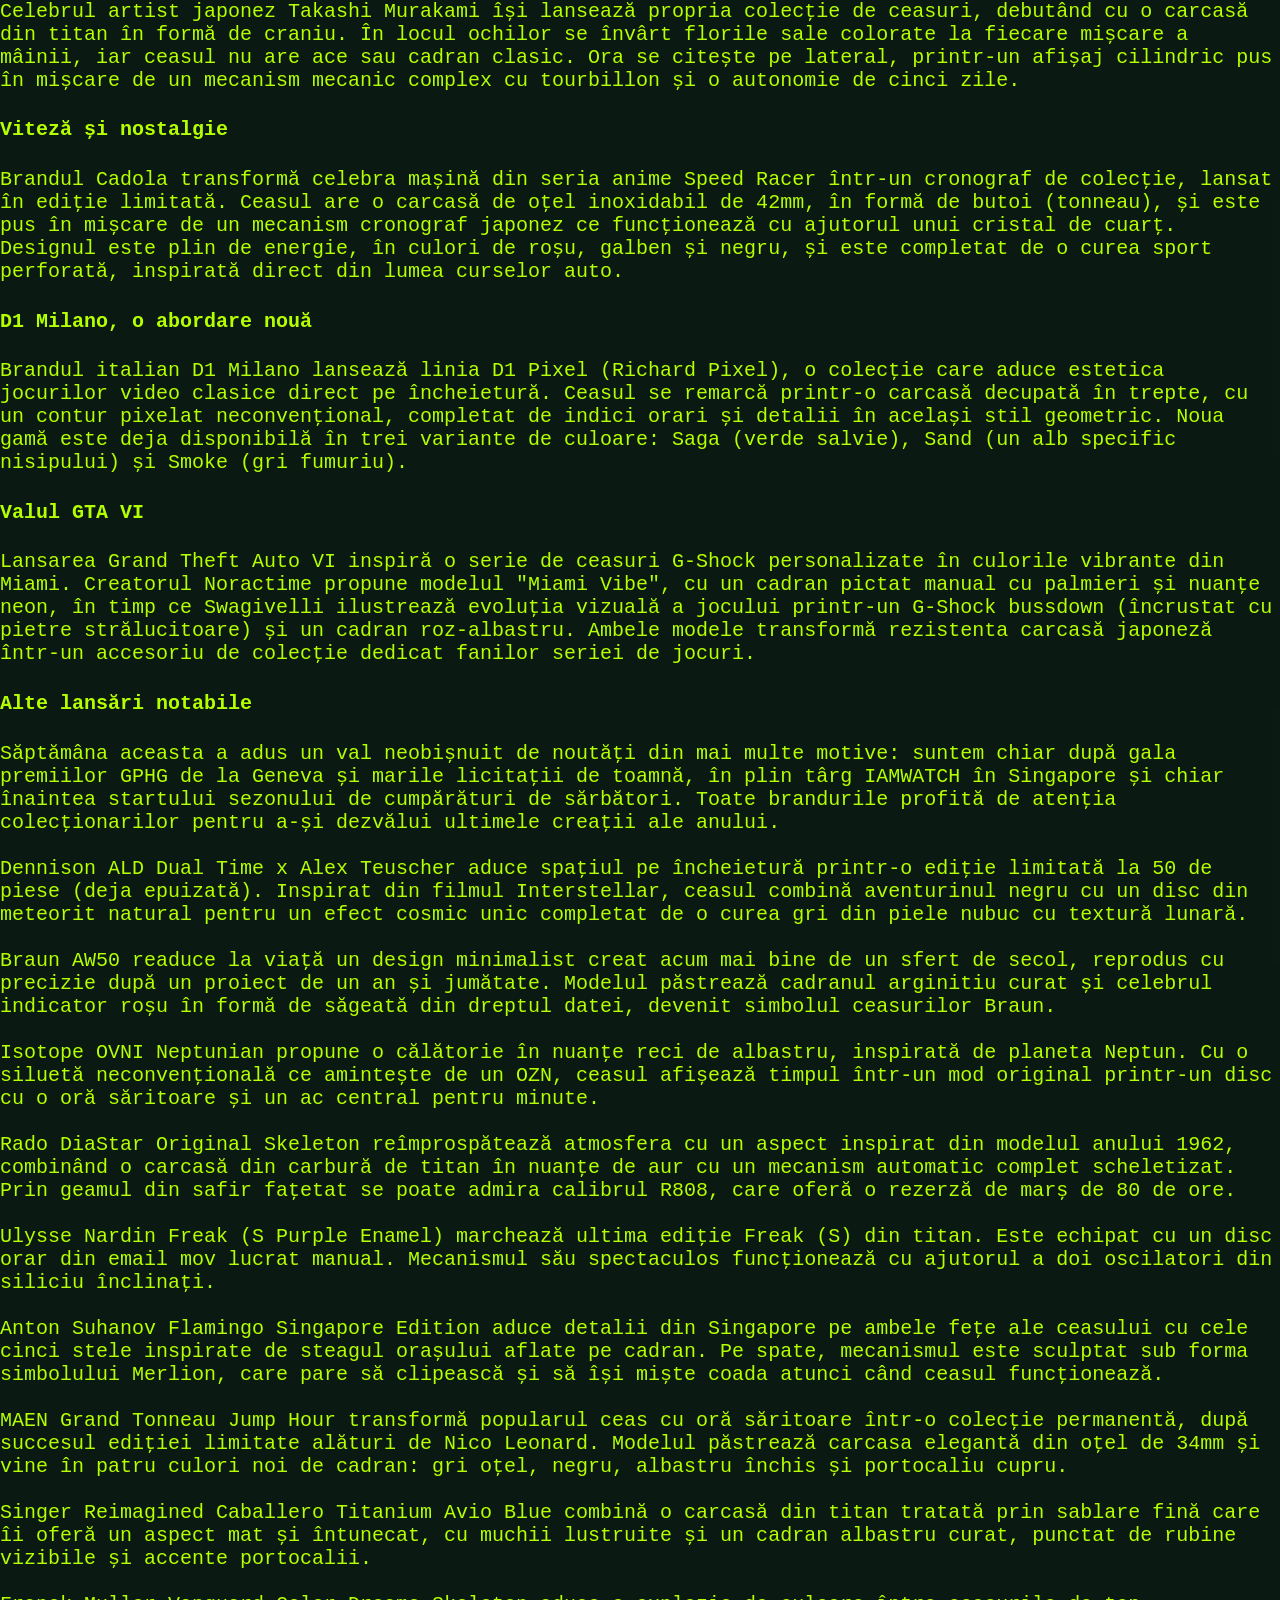
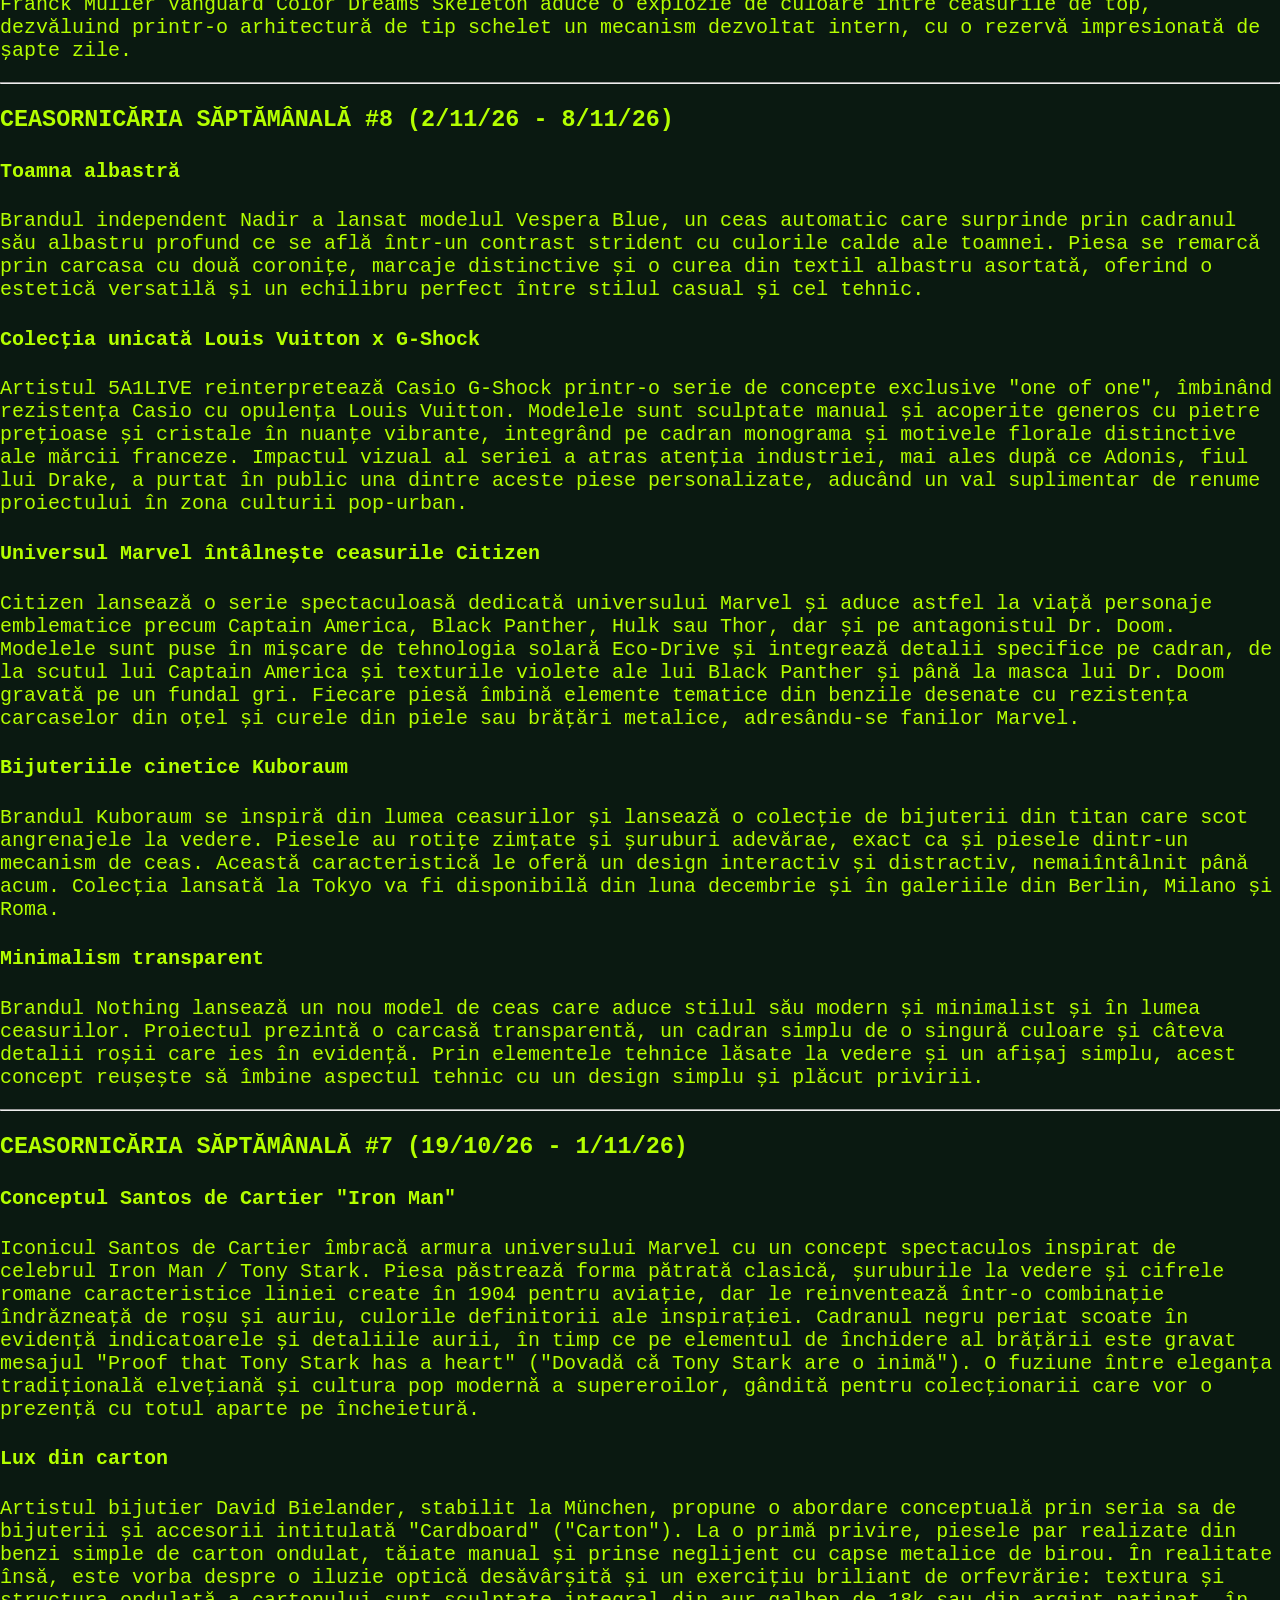
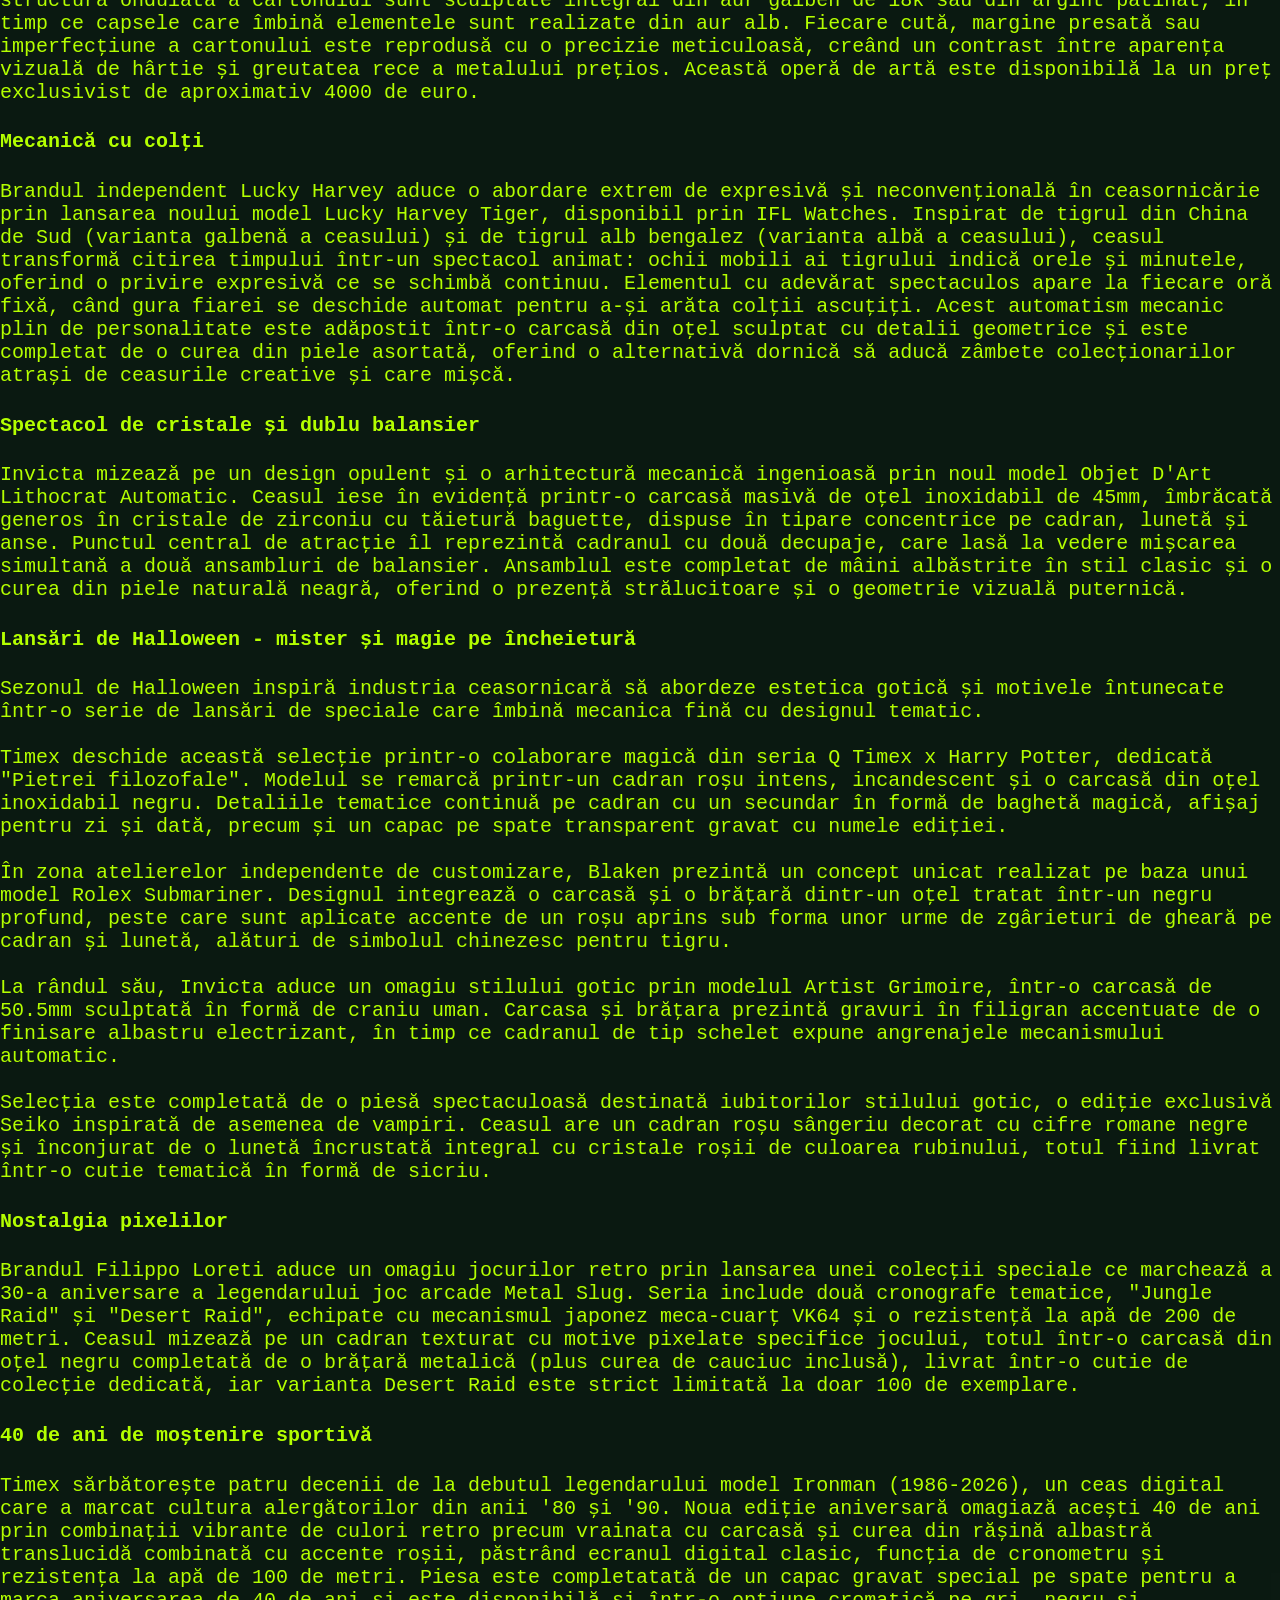
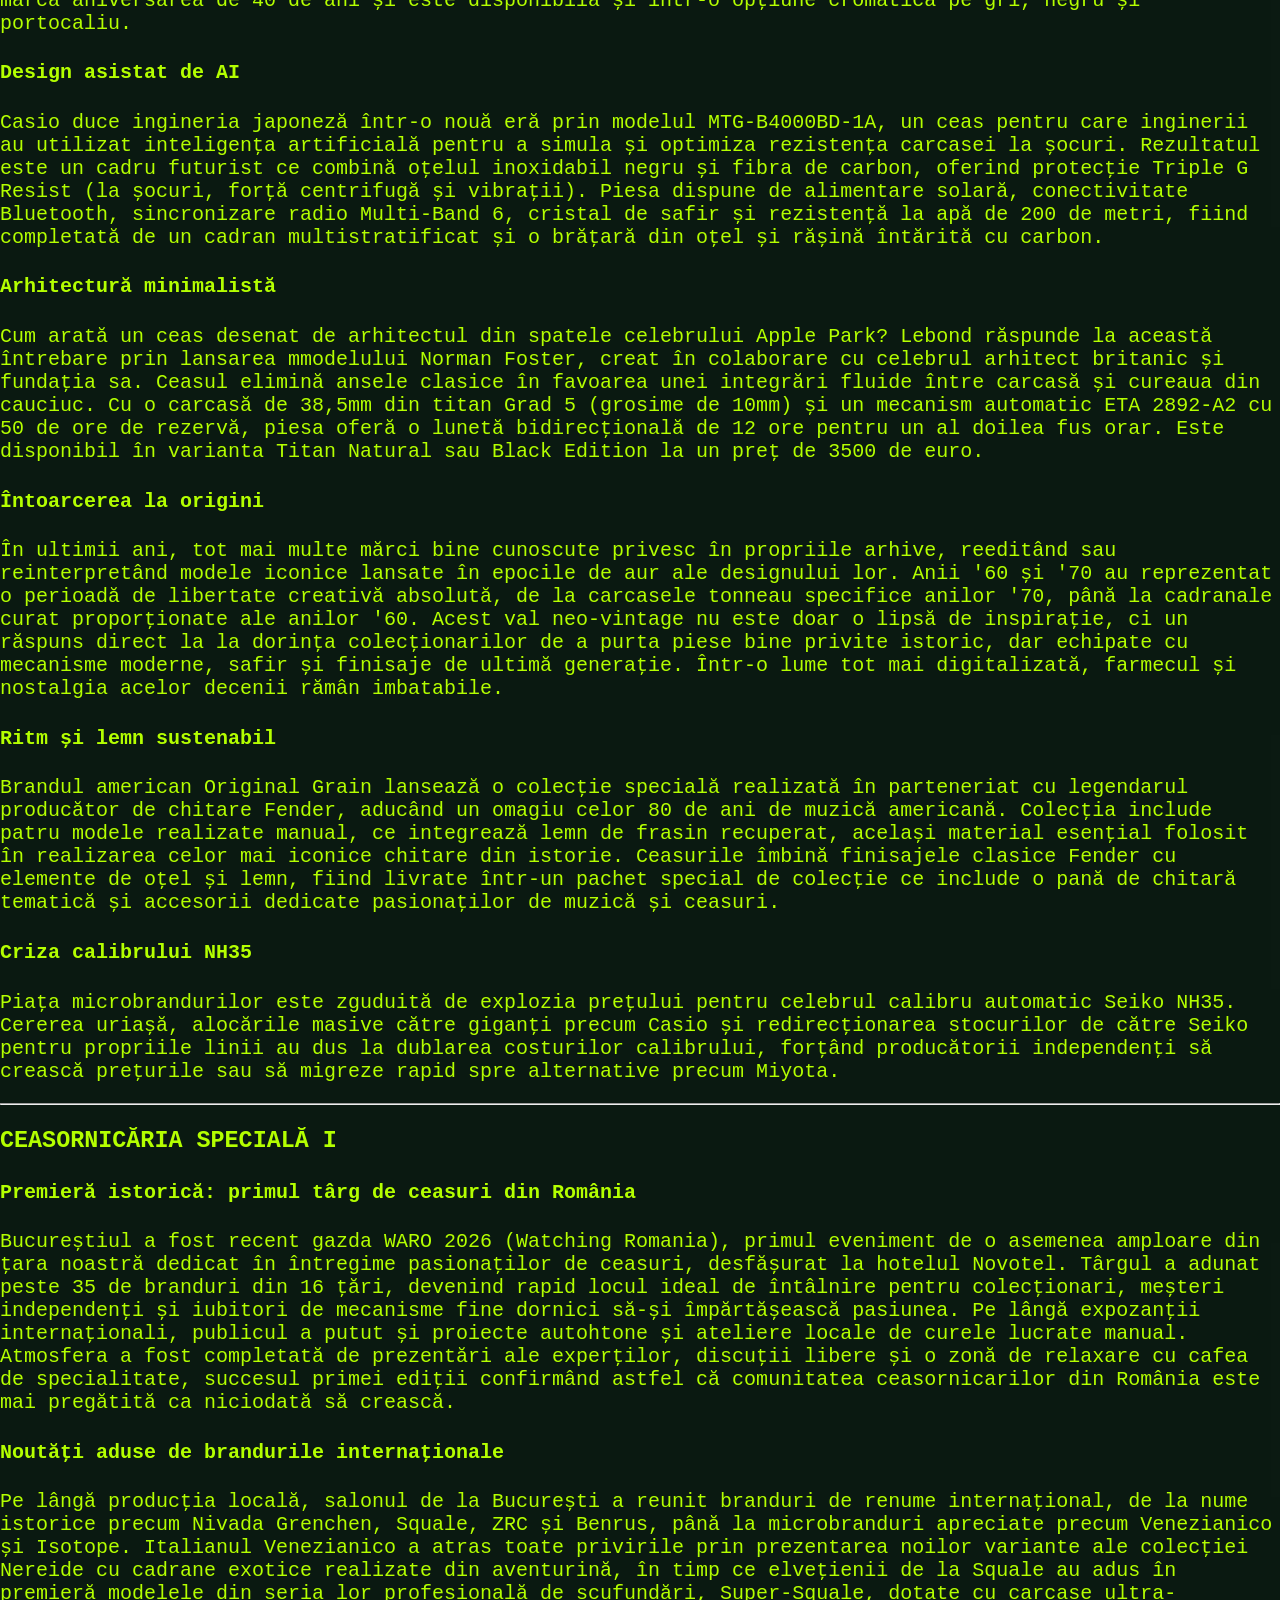
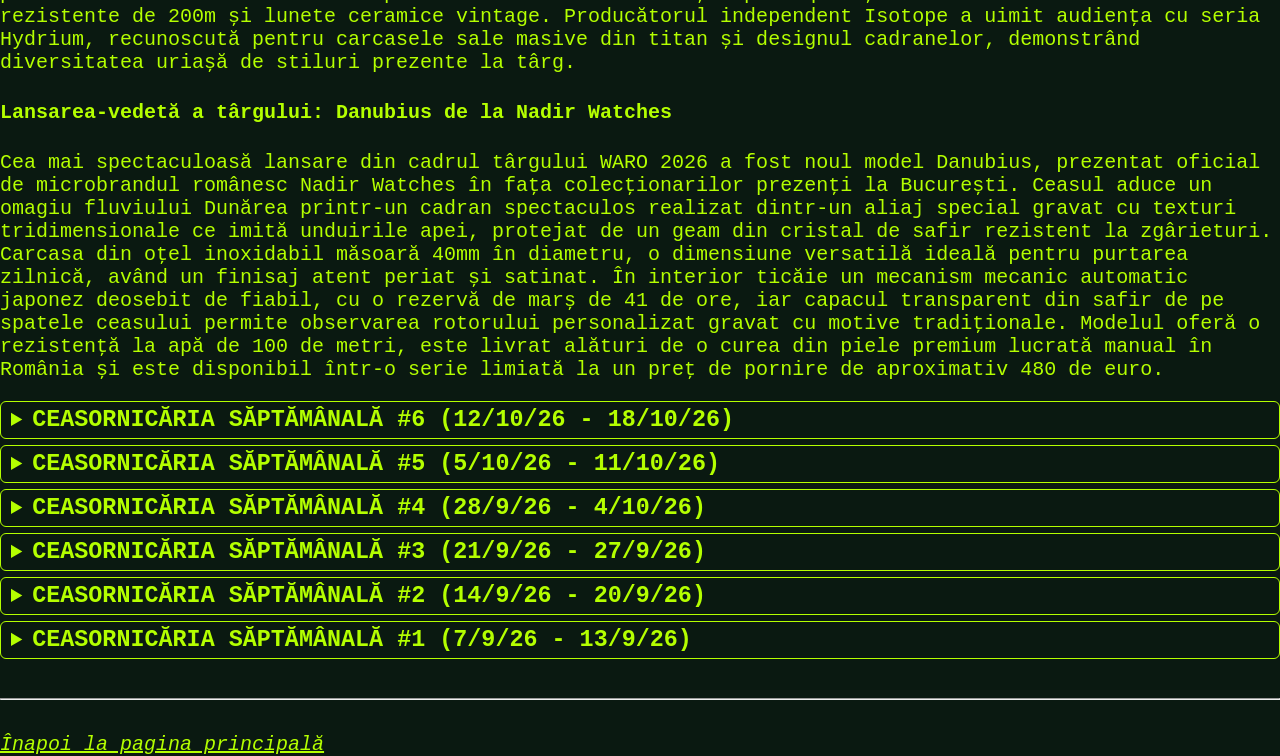
==== commit 181c1a2b: "pull la merge-ul din remote la repositoriul local" ====
--- a/ceasornicarie.html
+++ b/ceasornicarie.html
@@ -16,6 +16,36 @@
             și găzduite de mine în cadrul site-ului acesta. Articolele cuprind majoritatea 
             știrilor cu privire la ceasuri din săptămâna respectivă, condensate într-un singur
             articol.
+        </p>
+        <hr>
+        <h3>CEASORNICĂRIA SĂPTĂMÂNALĂ #10 (16/11/26 - 22/11/26)</h3>
+        <h4>O pasăre cântătoare pe cadran</h4>
+        <p>
+            Brandurile britanice Christopher Ward și Mr Jones C1 Bel Canto Lucia transformă mecanismul cu sonerie al modelului Bel Canto într-o adevărată scenă de artă tridimensională. 
+            Pe cadranul imprimat manual în 19 culori și decorat cu detalii placate cu aur de 24k, o pasăre colorată prinde viață la fiecare oră fixă: coada acesteia acționează ciocanul care lovește gongul pe nota Re, 
+            în timp ce ciocul indică dacă funcția sonoră este activată. Carcasa de 41 mm din titan adăpostește un mecanism automatic cu rezervă de 65 de ore.
+        </p>
+        <h4>Design-ul "clown" într-o formă nouă</h4>
+        <p>
+            Colaborarea dintre Behrens și celebrul ceasornicar Konstantin Chaykin reinterpretează emblematicul design tip „clown” într-o carcasă dreptunghiulară modernă. 
+            Mecanismul expus și cadranele sub forma unor ochi creează un chip expresiv pe încheietură, îmbinând umorul cu arta ceasornicăriei, iar secundarul completează zâmbetul personajului.
+        </p>
+        <h4>O carcasă din safir cu nouă aspecte diferite</h4>
+        <p>
+            ArtyA propune o abordare jucăușă în lumea ceasurilor de top printr-o carcasă curbată din safir complet transparent, prelucrată timp de peste 260 de ore. Ceasul își poate schimba complet aspectul 
+            în nouă nuanțe diferite (precum roșu, galben, albastru sau mov) prin simpla înlocuire a garniturilor colorate și a curelelor asortate, dezvăluind un mecanism manual cu două barillet și o rezervă de 72 de ore.
+        </p>
+        <h4>Un mesaj ascuns în doar 10 exemplare</h4>
+        <p>
+            Limitat la doar 10 piese, noul Louis Erard Día de los Muertos Purple celebrează tradiția mexicană printr-un cadran mov bogat texturat, dominat de un craniu colorat în relief. Un detaliu ingenios se ascunde 
+            chiar în zâmbetul acestuia, unde literele numelui "Louis Erard" sunt desenate pe dinți, transformând cadranul într-o piesă de colecție plină de personalitate.
+        </p>
+        <h4>Alte lansări notabile</h4>
+        <p>
+            Limitat la doar 33 de exemplare în întreaga lume, modelul Behrens 11G transformă ceasul într-un adevărat laborator mecanic miniatural, cu o carcasă pătrată albă ce lasă la vedere întregul mecanism scheletizat 
+            și un afișaj retrograd pentru ore și minute.<br><br>Isotope atrage privirile cu o serie de cadrane pline de textură și culoare, printre care un model cu șarpe realizat manual prin tehnica intarsiei cu 
+            paie (straw marquetry), alături de cronograful Moonshot „Horizon” și modelul cu oră săritoare OVNI „The Martian”.<br><br>Brandul EBSO marchează un an de la lansarea primului său model, Black Diamond, moment 
+            ce a deschis drumul ceasurilor create în Egipt pe scena internațională, pregătind totodată o surpriză specială pentru colecționari.
         </p>
         <hr>
         <h3>CEASORNICĂRIA SĂPTĂMÂNALĂ #9 (9/11/26 - 15/11/26)</h3>
